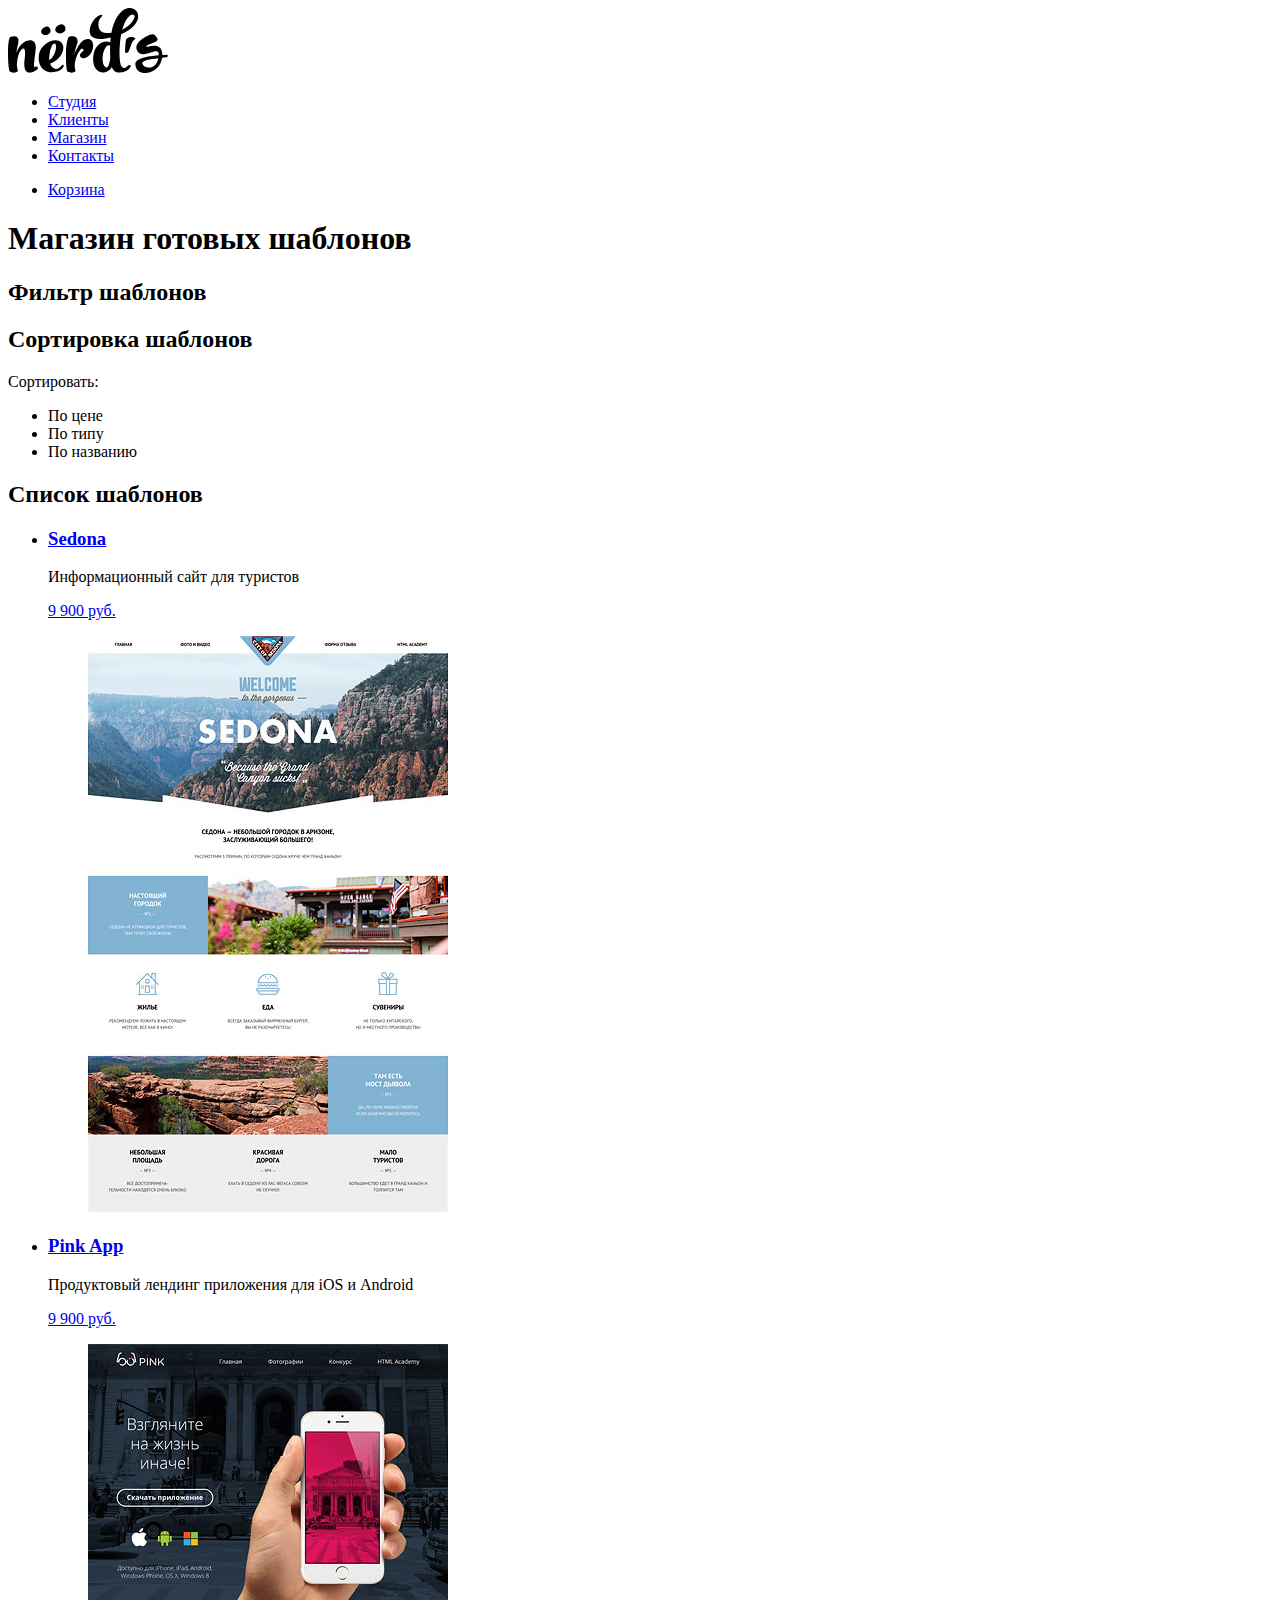
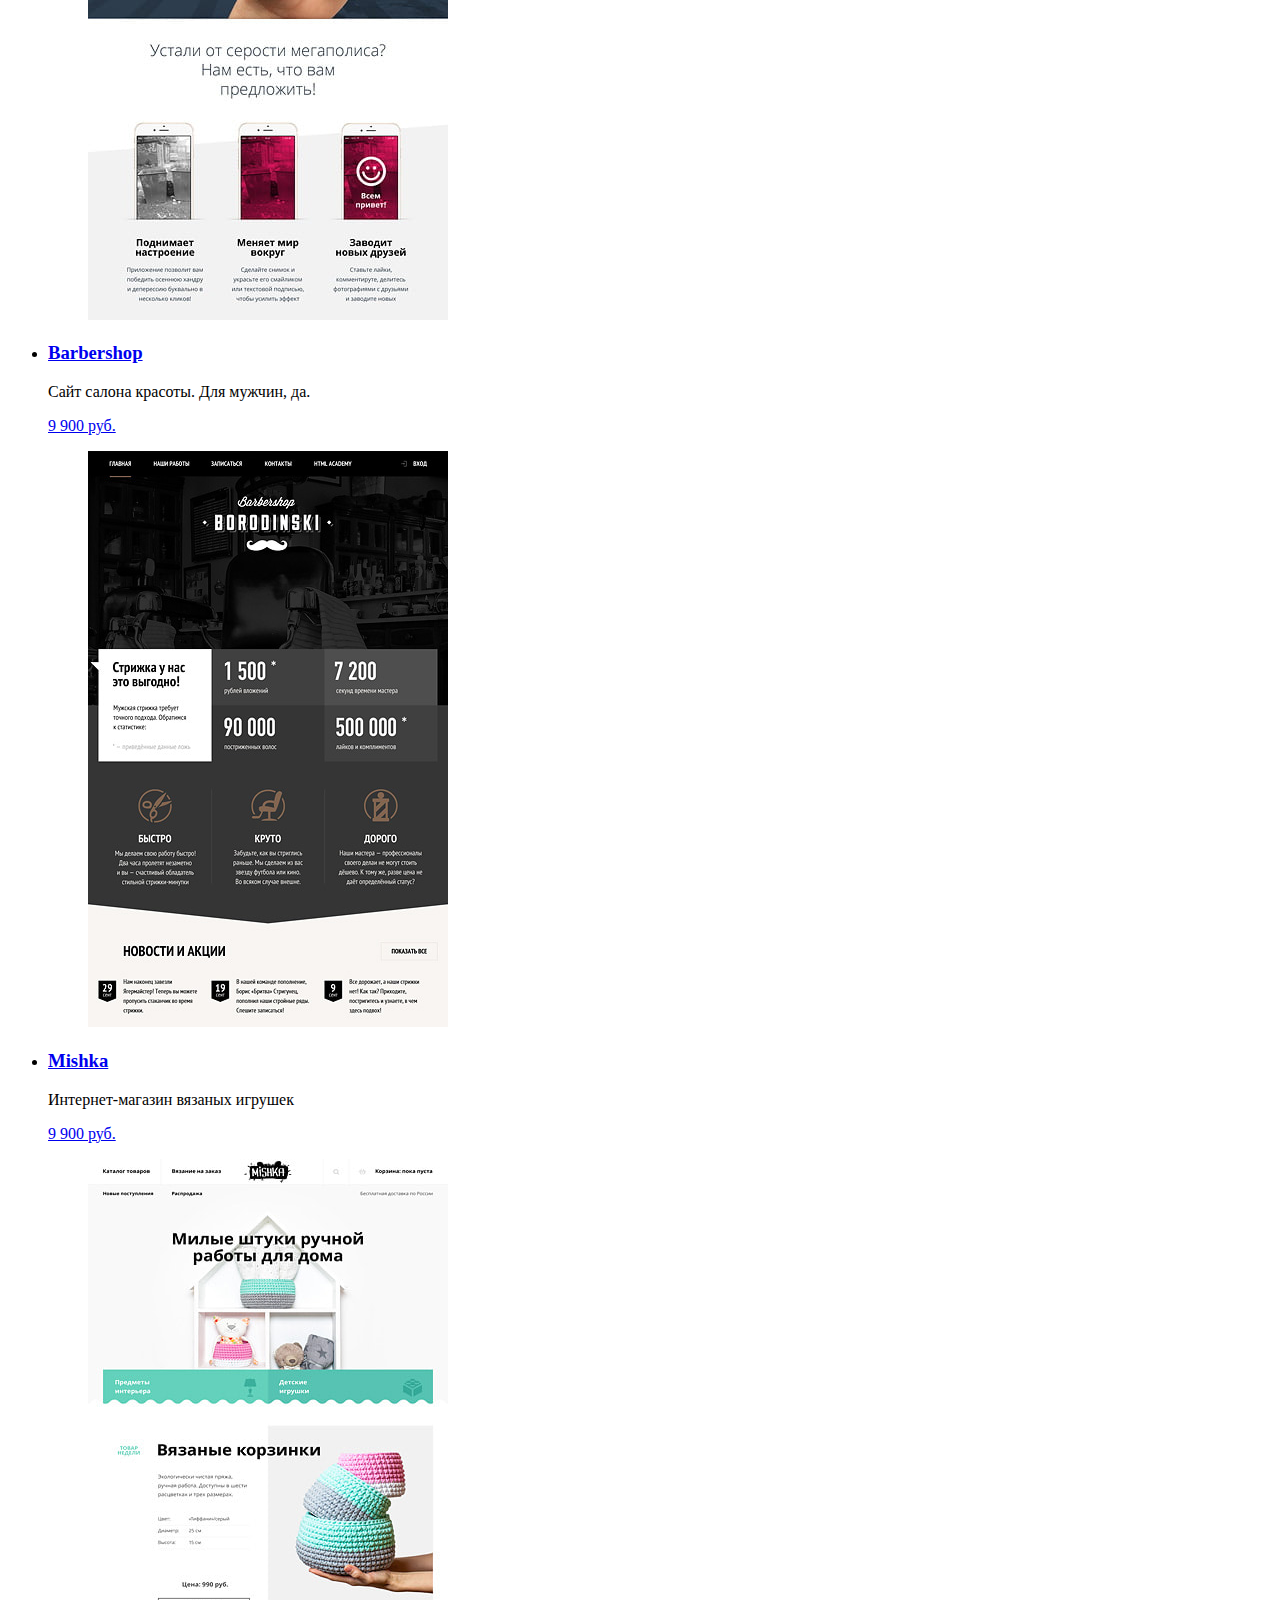
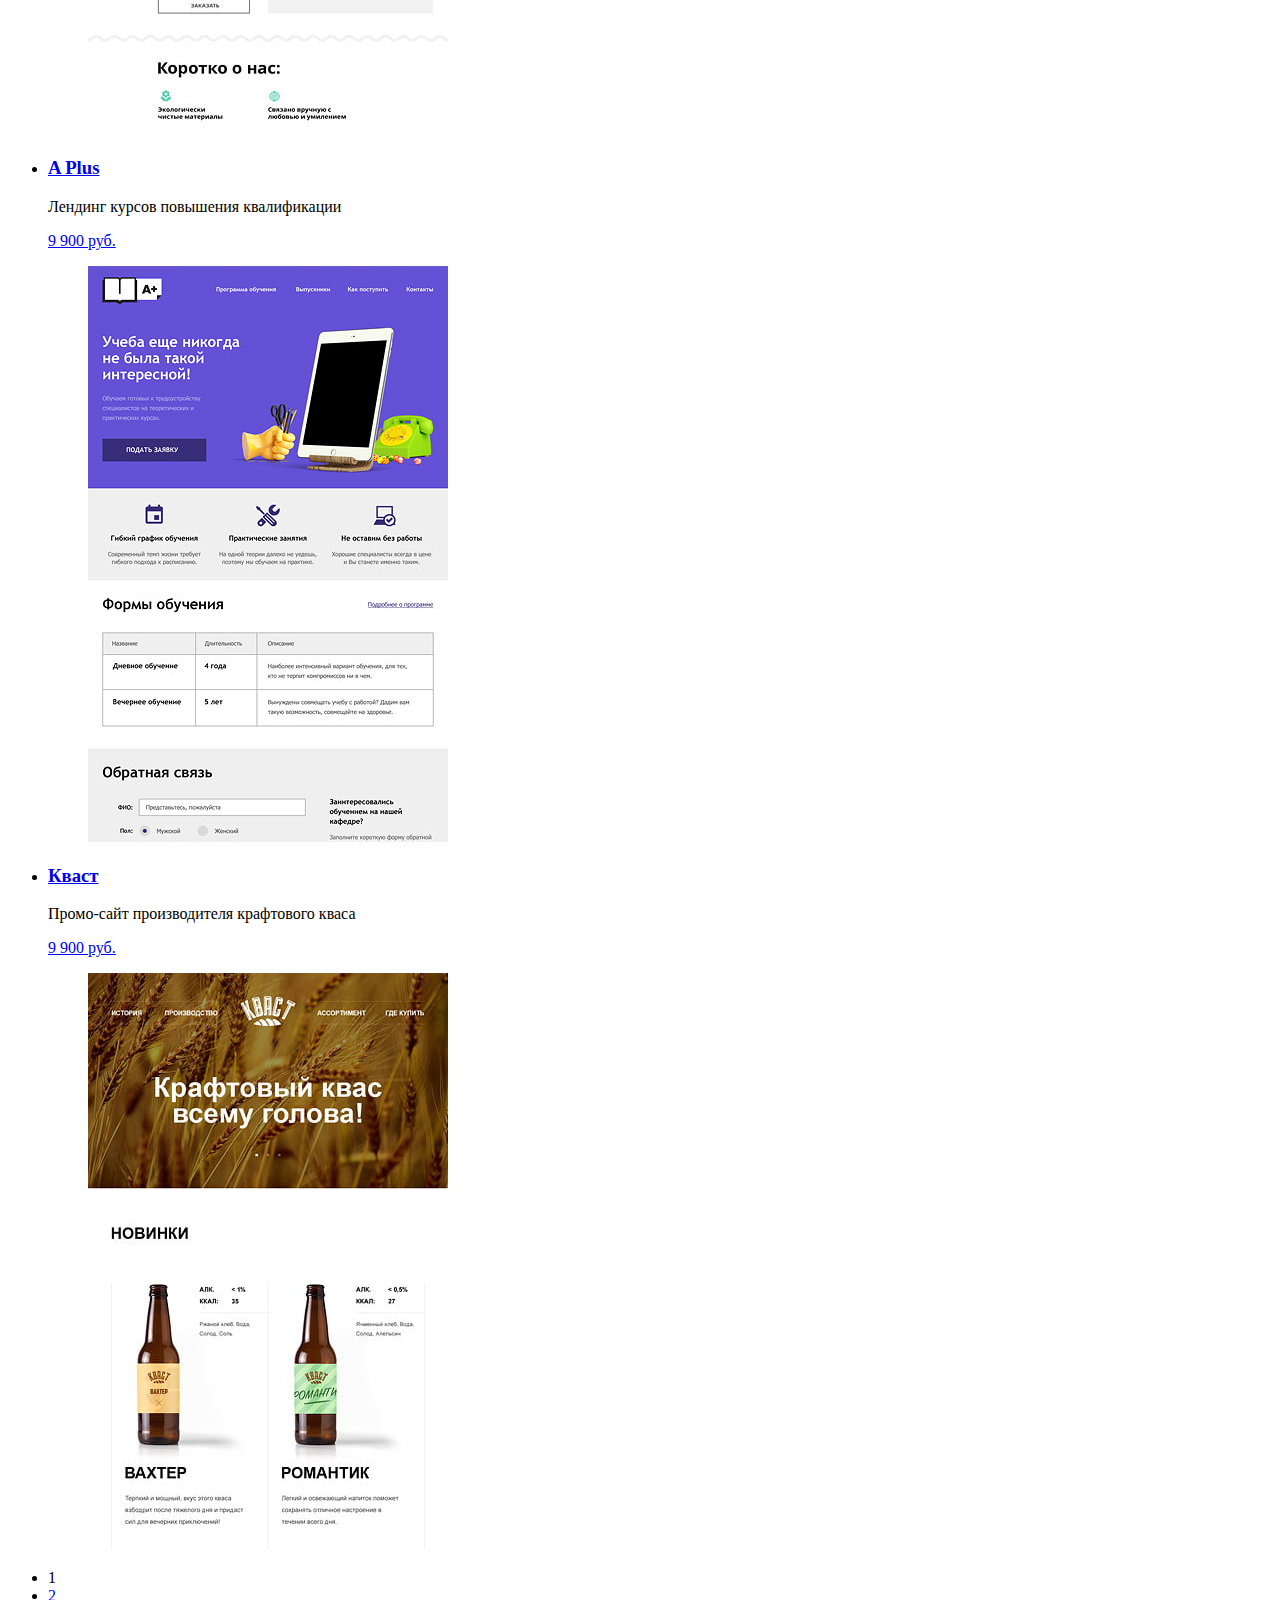
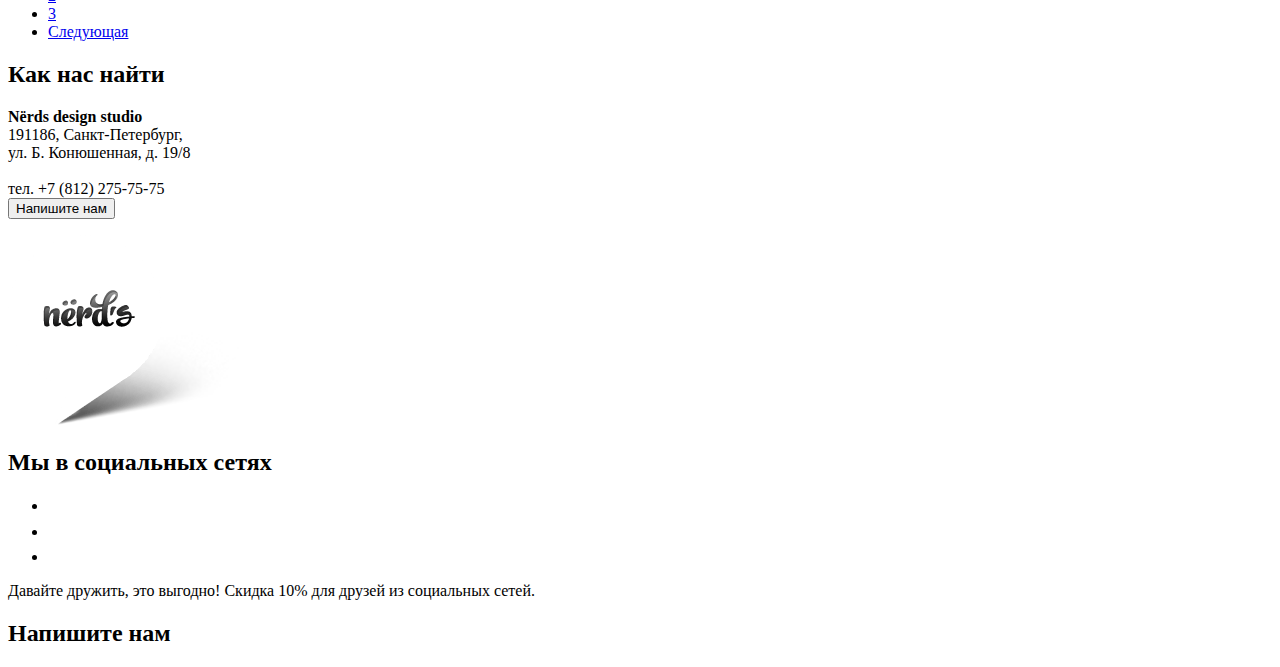
==== catalog.html @ 0b2f382c "Добавлены и оптимизированы изображения" ====
<!DOCTYPE html>
<html lang="ru">
  <head>
    <meta charset="utf-8">
    <title>Магазин готовых шаблонов</title>
  </head>
  <body>
    <header>
      <nav>
        <a href="index.html">
          <img src="img/logo-nerds.svg" width="160" height="65" 
            alt="Логотип «Нёрдс»">
        </a>
        <ul>
          <li><a href="#">Студия</a></li>
          <li><a href="#">Клиенты</a></li>
          <li><a href="#">Магазин</a></li>
          <li><a href="#">Контакты</a></li>
        </ul>
        <ul>
          <li><a href="#">Корзина</a></li>
        </ul>
      </nav>
    </header>
    <main>
      <section>
        <h1>Магазин готовых шаблонов</h1>
      </section>

      <section>
        <h2>Фильтр шаблонов</h2>
        <!-- Здесь будут фильтры -->
      </section>

      <section>
        <h2>Сортировка шаблонов</h2>
        <p>Сортировать:</p>
        <ul>
          <li>По цене</li>
          <li>По типу</li>
          <li>По названию</li>
        </ul>
      </section>

      <section>
        <h2>Список шаблонов</h2>
        <ul>
          <li>
            <div>
              <h3><a href="#">Sedona</a></h3>
              <p>Информационный сайт для туристов</p>
              <a href="#">9 900 руб.</a>
            </div>
            <figure>
              <img src="img/img-sedona.jpg" width="360" height="576"
               alt="Визитка шаблона Sedona">
            </figure>
          </li>
          <li>
            <div>
              <h3><a href="#">Pink App</a></h3>
              <p>Продуктовый лендинг приложения для iOS и Android</p>
              <a href="#">9 900 руб.</a>
            </div>
            <figure>
              <img src="img/img-pink.jpg" width="360" height="576"
               alt="Визитка шаблона Pink">
            </figure>
          </li>
          <li>
            <div>
              <h3><a href="#">Barbershop</a></h3>
              <p>Сайт салона красоты. Для мужчин, да.</p>
              <a href="#">9 900 руб.</a>
            </div>
            <figure>
              <img src="img/img-barbershop.jpg" width="360" height="576"
               alt="Визитка шаблона Бородинский">
            </figure>
          </li>
          <li>
            <div>
              <h3><a href="#">Mishka</a></h3>
              <p>Интернет-магазин вязаных игрушек</p>
              <a href="#">9 900 руб.</a>
            </div>
            <figure>
              <img src="img/img-mishka.jpg" width="360" height="576"
               alt="Визитка шаблона Мишка">
            </figure>
          </li>
          <li>
            <div>
              <h3><a href="#">A Plus</a></h3>
              <p>Лендинг курсов повышения квалификации</p>
              <a href="#">9 900 руб.</a>
            </div>
            <figure>
              <img src="img/img-aplus.jpg" width="360" height="576"
               alt="Визитка шаблона А плюс">
            </figure>
          </li>
          <li>
            <div>
              <h3><a href="#">Кваст</a></h3>
              <p>Промо-сайт производителя крафтового кваса</p>
              <a href="#">9 900 руб.</a>
            </div>
            <figure>
              <img src="img/img-kvast.jpg" width="360" height="576"
               alt="Визитка шаблона Кваст">
            </figure>
          </li>
        </ul>
        <ul>
          <li><a>1</a></li>
          <li><a href="#">2</a></li>
          <li><a href="#">3</a></li>
          <li><a href="#">Следующая</a></li>
        </ul>
      </section>
    </main>
    <footer>
      <section>
        <h2>Как нас найти</h2>
        <p>
          <b>Nёrds design studio</b><br>
          191186, Санкт-Петербург,<br>
          ул. Б. Конюшенная, д. 19/8<br><br>
          тел. +7 (812) 275-75-75<br>
          <button>Напишите нам</button>
        </p>
        <img src="img/map-marker.png" alt="Маркер на карте">
      </section>

      <section>
        <h2>Мы в социальных сетях</h2>
        <ul>
          <li><a href="#"><img src="img/ic-vk.svg" width="26" height="15" alt="Вконтакте"></a></li>
          <li><a href="#"><img src="img/ic-fb.svg" width="12" height="22" alt="Фейсбук"></a></li>
          <li><a href="#"><img src="img/ic-insta.svg" width="21" height="21" alt="Инстаграм"></a></li>
        </ul>
        <p>
          <span>Давайте дружить, это выгодно!</span>
          <span>Скидка 10% для друзей из социальных сетей.</span>
        </p>
      </section>
    </footer>

    <section>
      <h2>Напишите нам</h2>
      <!-- Здесь будет форма обратной связи -->
    </section>
  </body>
</html>
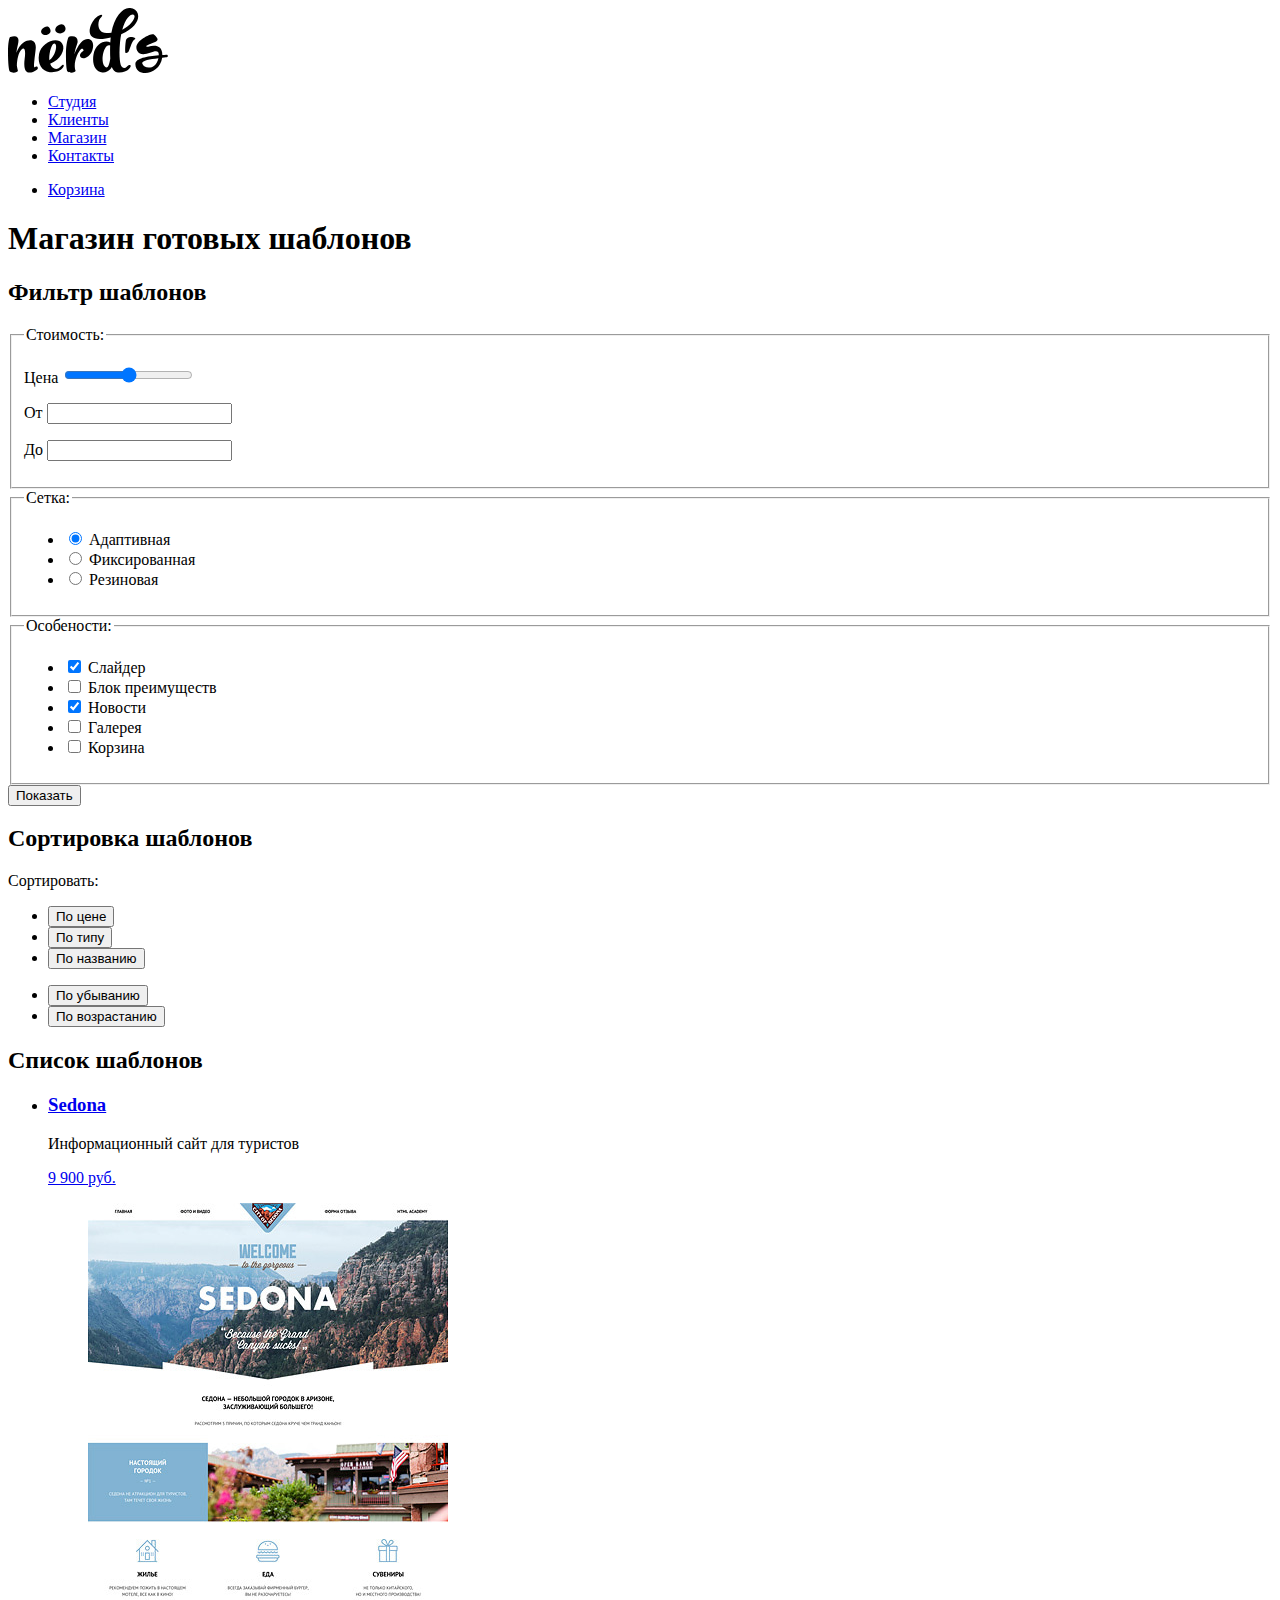
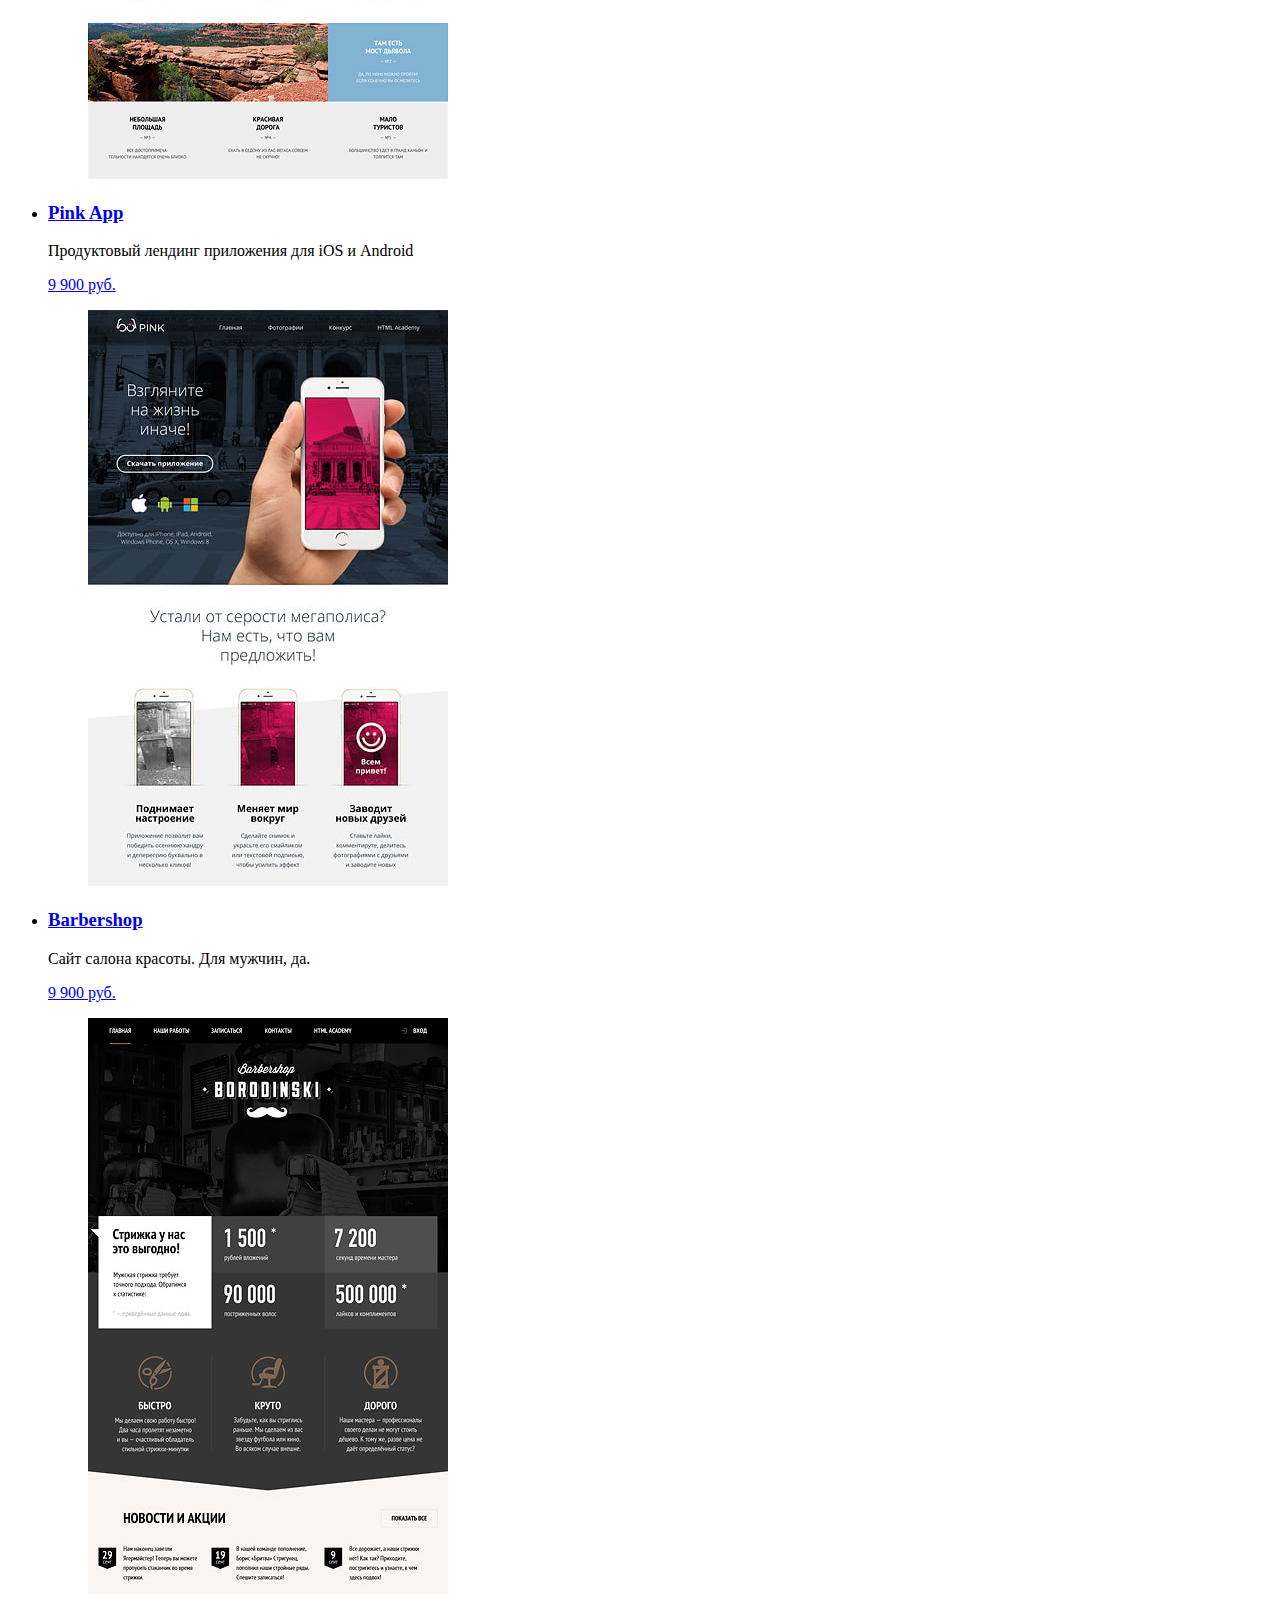
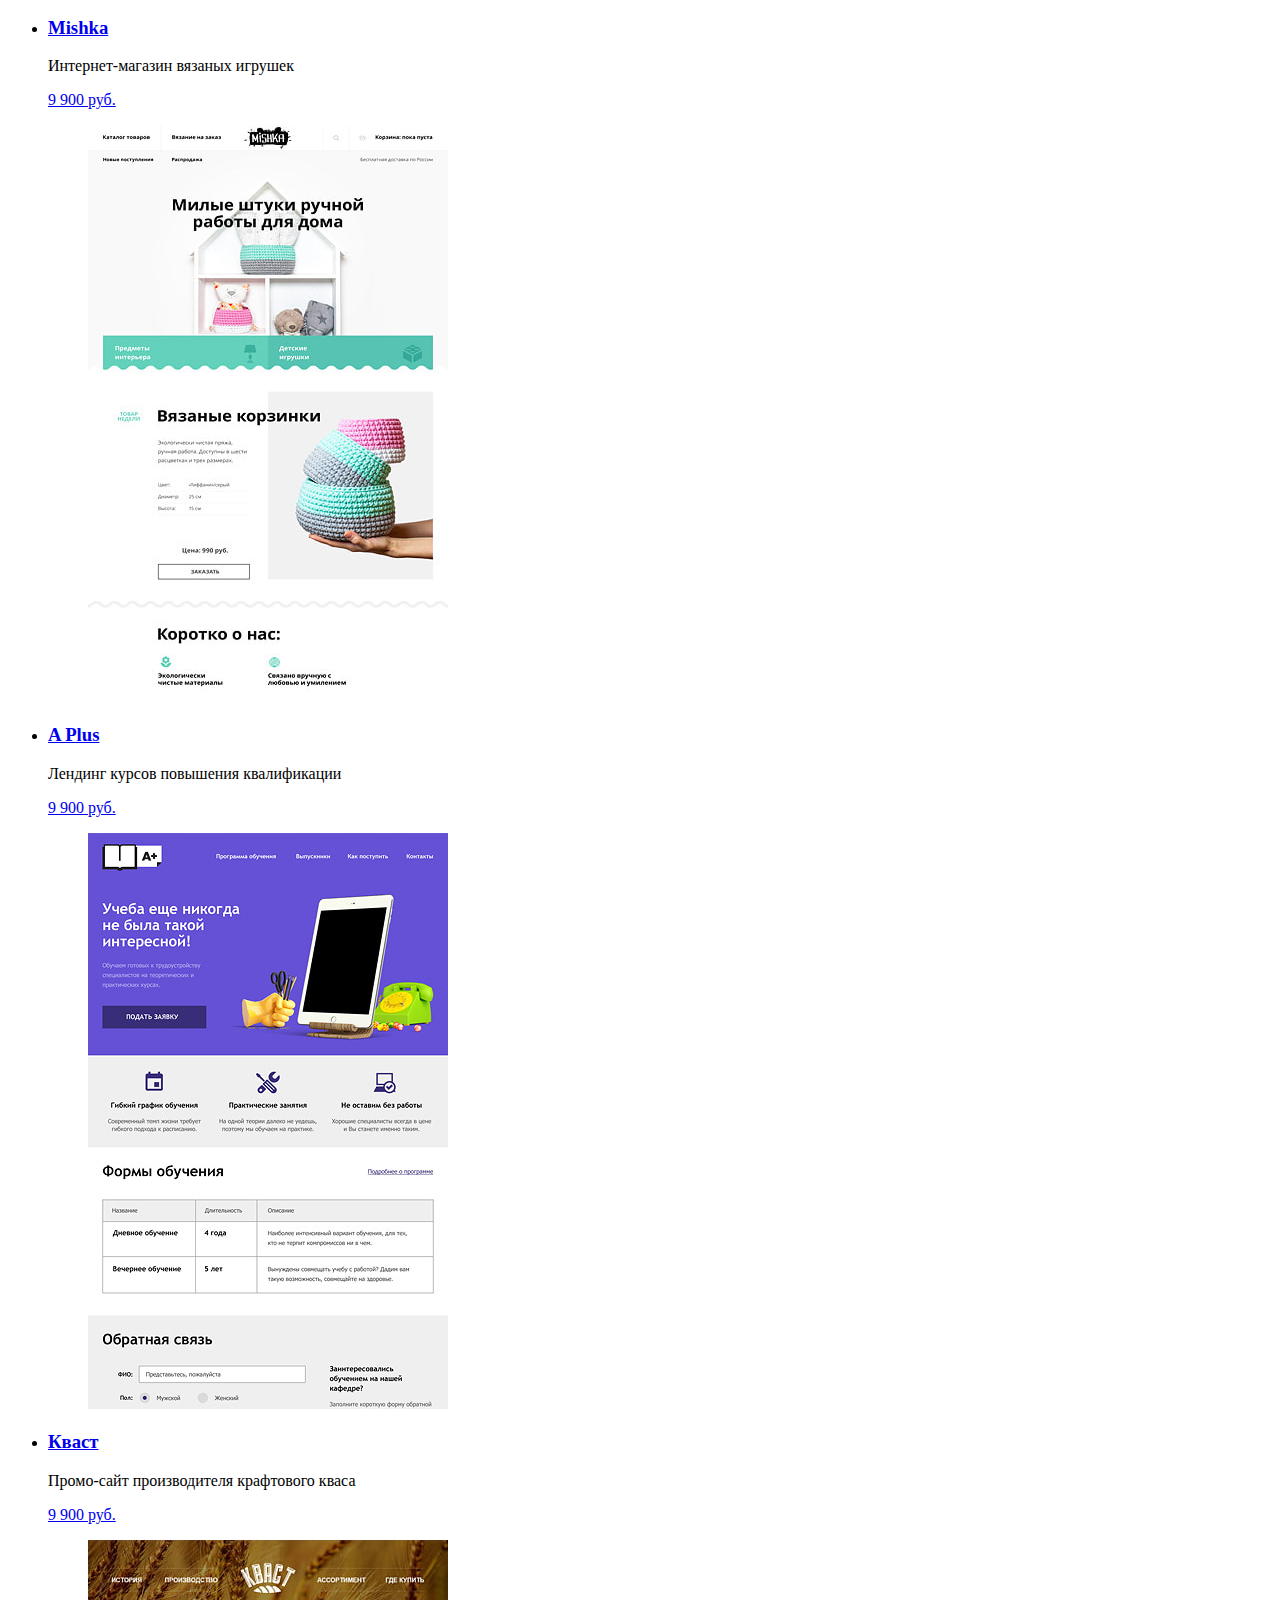
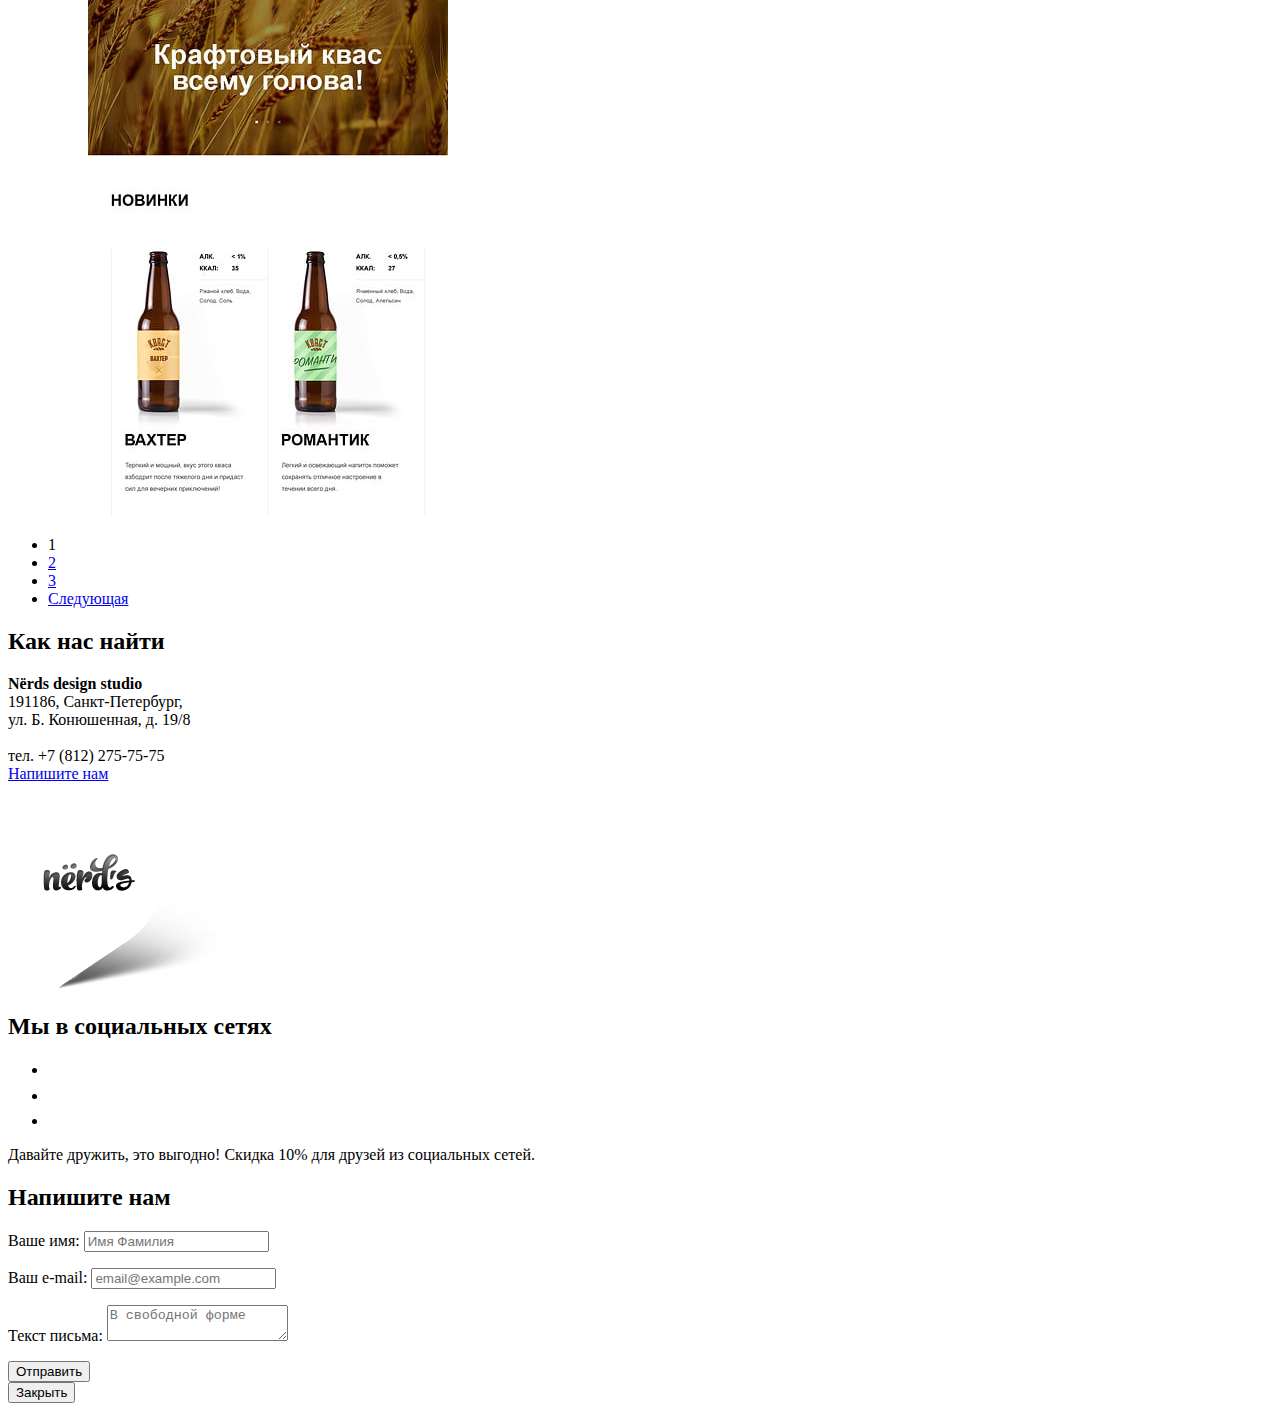
==== commit cefaa0c7: "Добавлены формы" ====
--- a/catalog.html
+++ b/catalog.html
@@ -29,16 +29,89 @@
 
       <section>
         <h2>Фильтр шаблонов</h2>
-        <!-- Здесь будут фильтры -->
+        <form action="http://echo.htmlacademy.ru" method="get">
+          <fieldset>
+            <legend>Стоимость:</legend>
+            <p>
+              <label for="filter-price">Цена</label>
+              <input type="range" id="filter-price" min="0" max="25000" step="500">
+            </p>
+            <p>
+              <label for="filter-price-min">От</label>
+              <input type="number" id="filter-price-min">
+            </p>
+            <p>
+              <label for="filter-price-max">До</label>
+              <input type="number" id="filter-price-max">
+            </p>
+          </fieldset>
+          <fieldset>
+            <legend>Сетка:</legend>
+            <ul>
+              <li>
+                <input type="radio" id="filter-adaptive" name="grid" value="adaptive" checked>
+                <label for="filter-adaptive">Адаптивная</label>
+              </li>
+              <li>
+                <input type="radio" id="filter-fixed" name="grid" value="fixed">
+                <label for="filter-fixed">Фиксированная</label>
+              </li>
+              <li>
+                <input type="radio" id="filter-rubber" name="grid" value="rubber">
+                <label for="filter-rubber">Резиновая</label>
+              </li>
+            </ul>
+          </fieldset>
+          <fieldset>
+            <legend>Особености:</legend>
+            <ul>
+              <li>
+                <input type="checkbox" id="filter-slider" name="slider" checked>
+                <label for="filter-slider">Слайдер</label>
+              </li>
+              <li>
+                <input type="checkbox" id="filter-benefits-block" name="benefits-block">
+                <label for="filter-benefits-block">Блок преимуществ</label>
+              </li>
+              <li>
+                <input type="checkbox" id="filter-news" name="news" checked>
+                <label for="filter-news">Новости</label>
+              </li>
+              <li>
+                <input type="checkbox" id="filter-gallery" name="gallery">
+                <label for="filter-gallery">Галерея</label>
+              </li>
+              <li>
+                <input type="checkbox" id="filter-basket" name="basket">
+                <label for="filter-basket">Корзина</label>
+              </li>
+            </ul>
+          </fieldset>
+          <button type="submit">Показать</button>
+        </form>
       </section>
 
       <section>
         <h2>Сортировка шаблонов</h2>
         <p>Сортировать:</p>
         <ul>
-          <li>По цене</li>
-          <li>По типу</li>
-          <li>По названию</li>
+          <li>
+            <button type="button">По цене</button>
+          </li>
+          <li>
+            <button type="button">По типу</button>
+          </li>
+          <li>
+            <button type="button">По названию</button>
+          </li>
+        </ul>
+        <ul>
+          <li>
+            <button type="button">По убыванию</button>
+          </li>
+          <li>
+            <button type="button">По возрастанию</button>
+          </li>
         </ul>
       </section>
 
@@ -128,7 +201,7 @@
           191186, Санкт-Петербург,<br>
           ул. Б. Конюшенная, д. 19/8<br><br>
           тел. +7 (812) 275-75-75<br>
-          <button>Напишите нам</button>
+          <a href="write-us.html">Напишите нам</a>
         </p>
         <img src="img/map-marker.png" alt="Маркер на карте">
       </section>
@@ -149,7 +222,22 @@
 
     <section>
       <h2>Напишите нам</h2>
-      <!-- Здесь будет форма обратной связи -->
+      <form action="http://echo.htmlacademy.ru" method="post">
+        <p>
+          <label for="write-us-name">Ваше имя:</label>
+          <input id="write-us-name" name="name" type="text" placeholder="Имя Фамилия">
+        </p>
+        <p>
+          <label for="write-us-email">Ваш e-mail:</label>
+          <input id="write-us-email" name="email" type="email" placeholder="email@example.com">
+        </p>
+        <p>
+          <label for="write-us-message">Текст письма:</label>
+          <textarea id="write-us-message" name="message" placeholder="В свободной форме"></textarea>
+        </p>
+        <button type="submit">Отправить</button>
+      </form>
+      <button type="button">Закрыть</button>
     </section>
   </body>
 </html>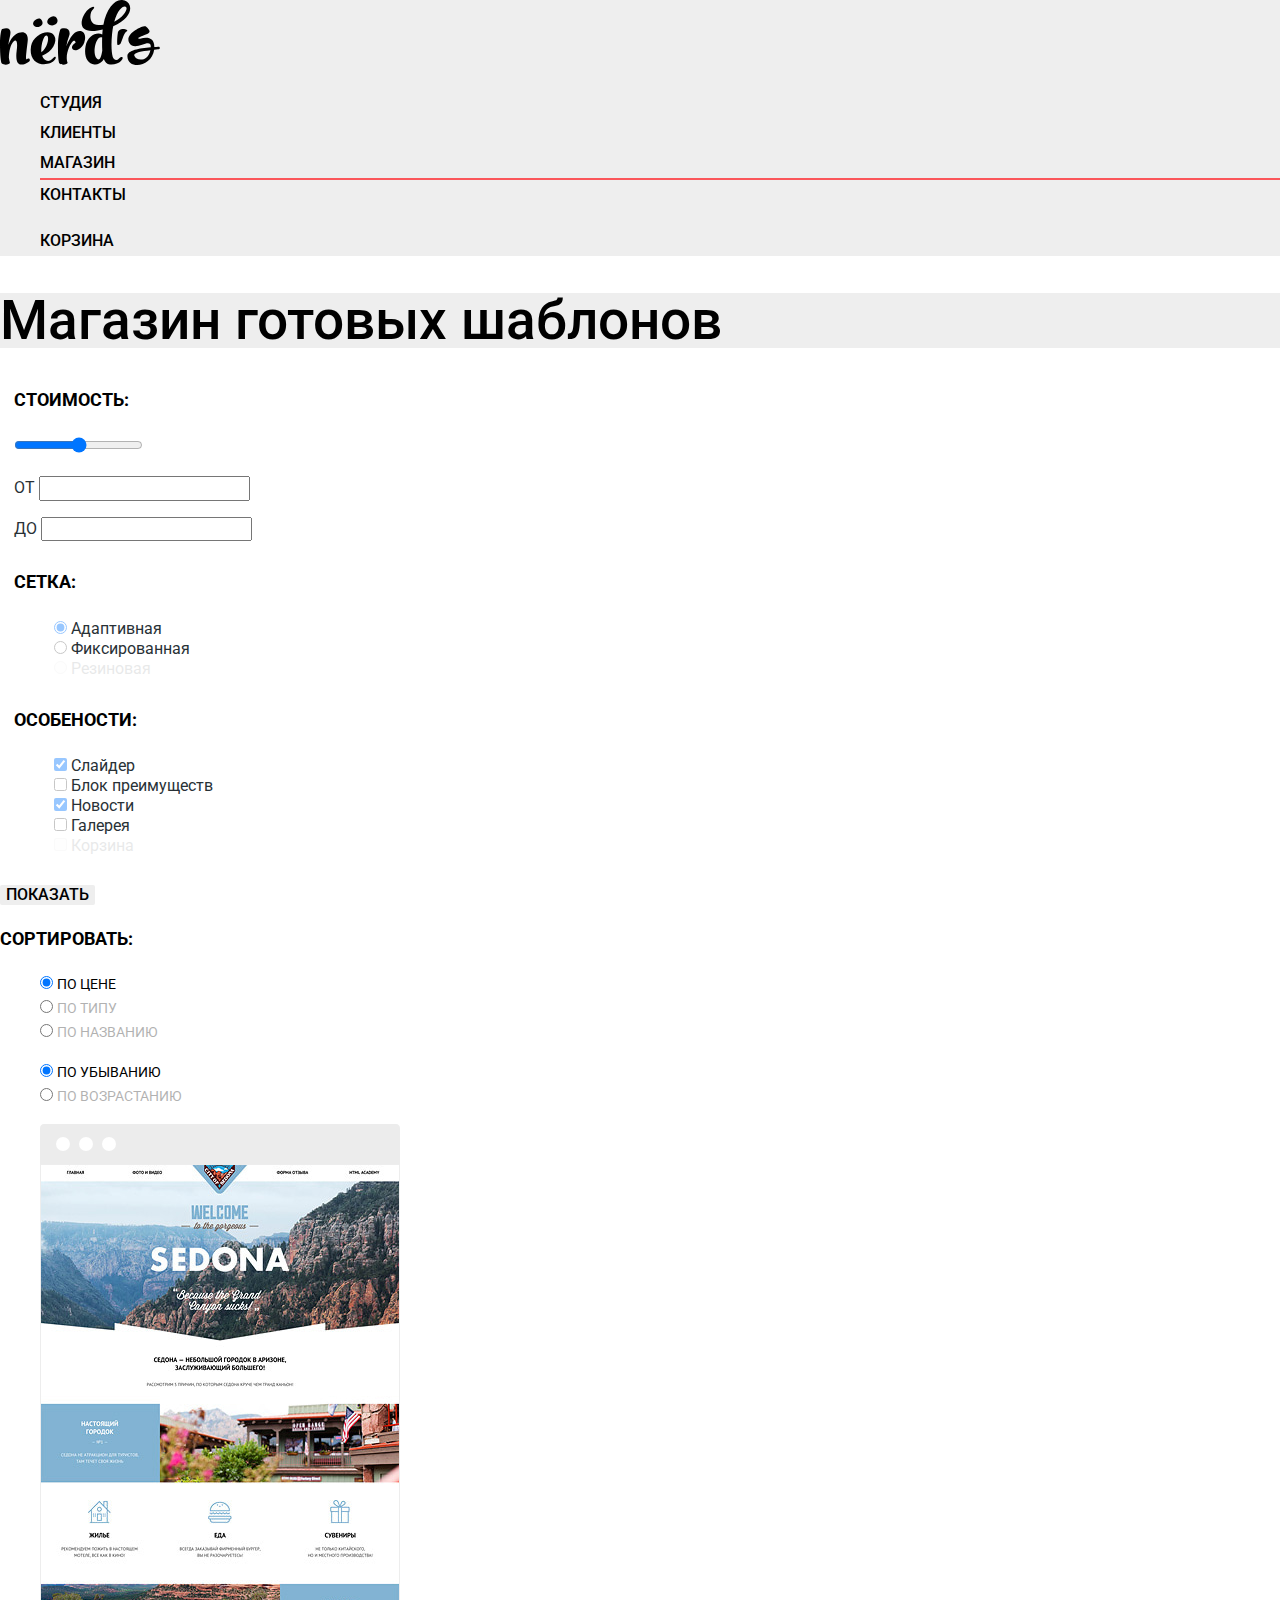
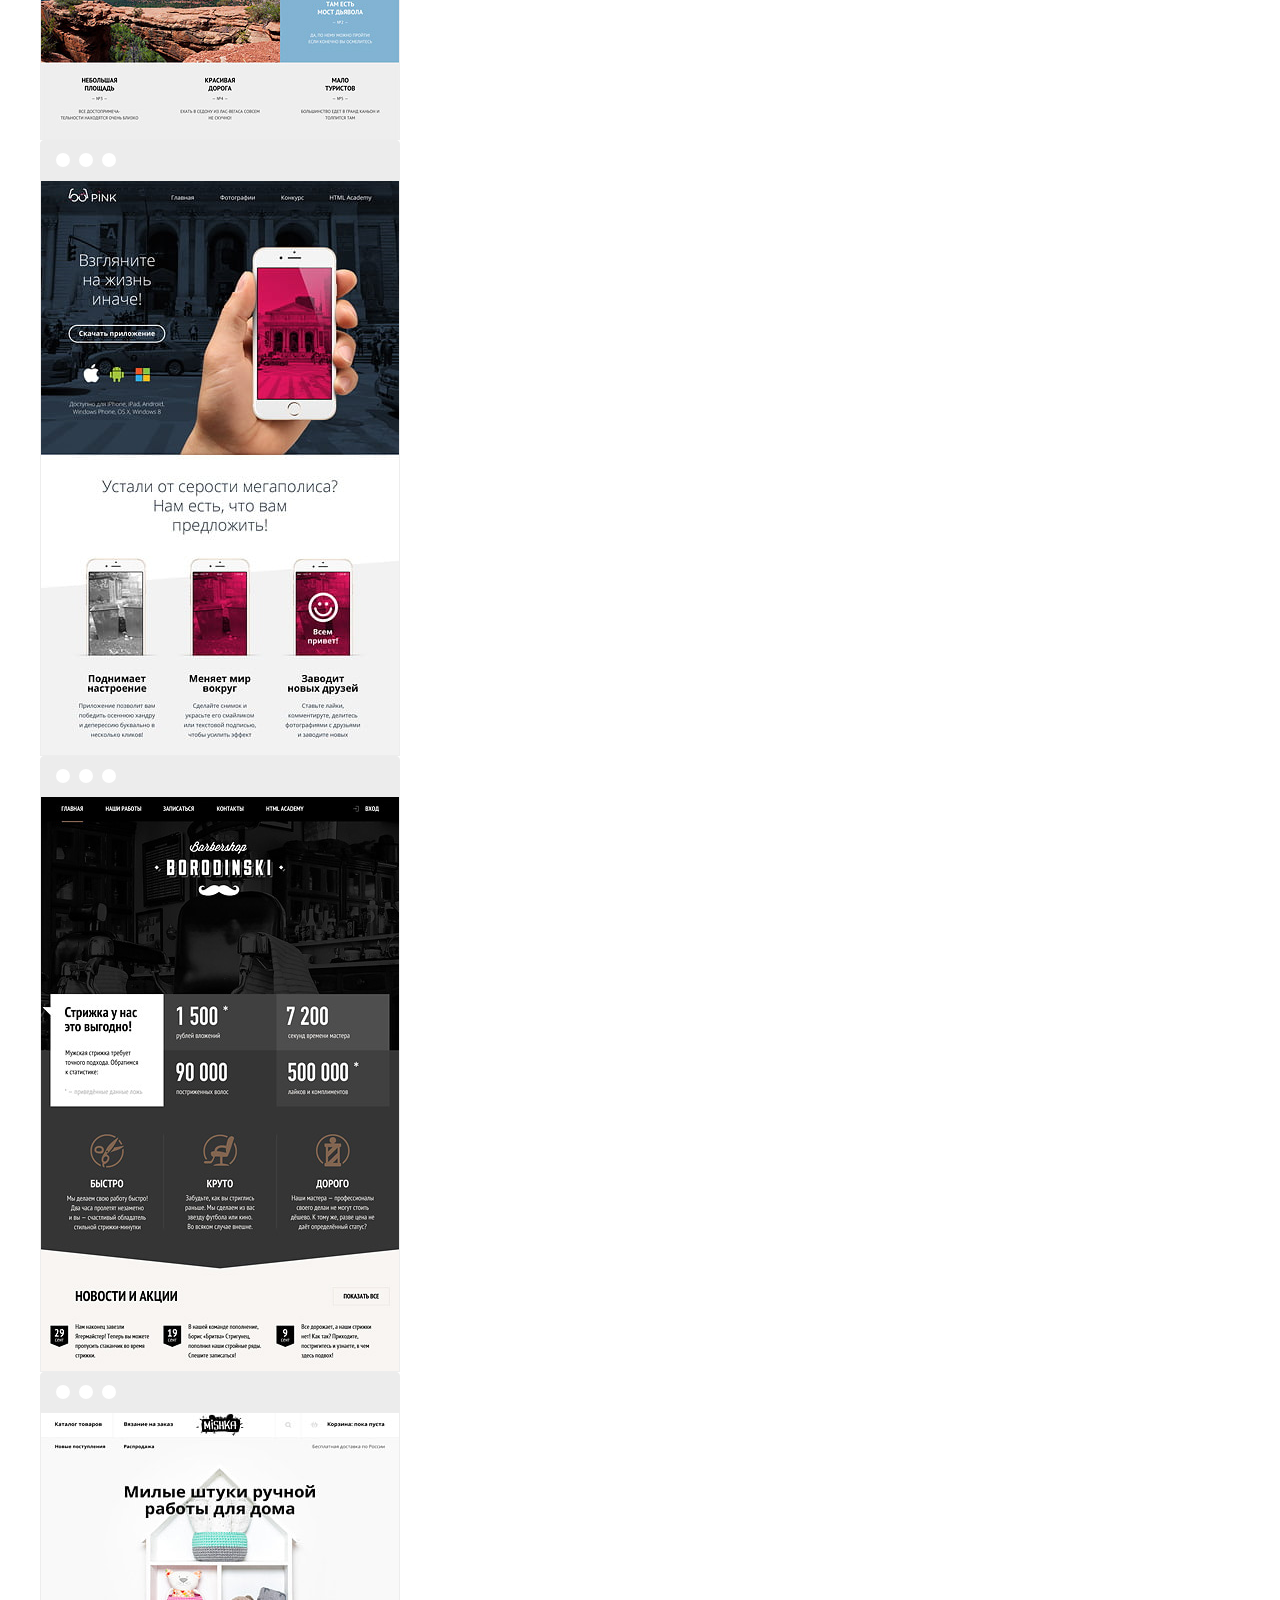
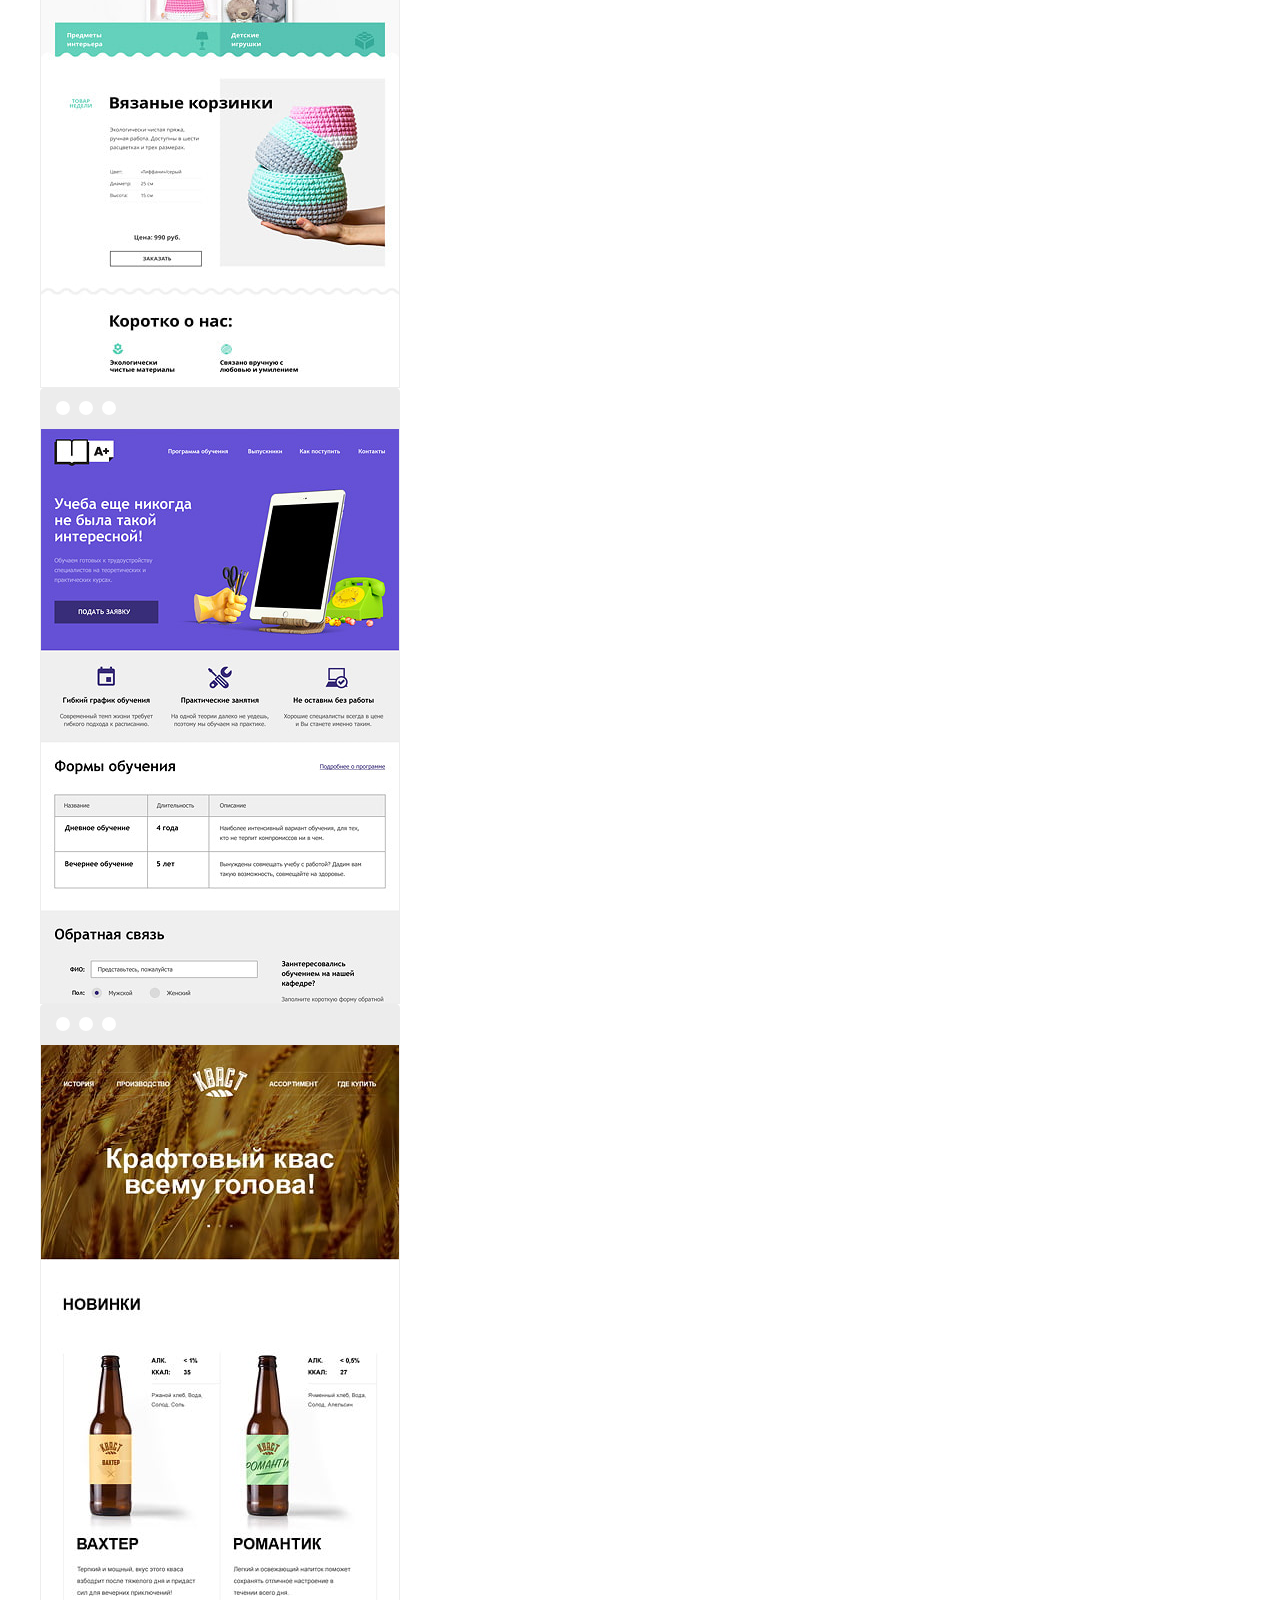
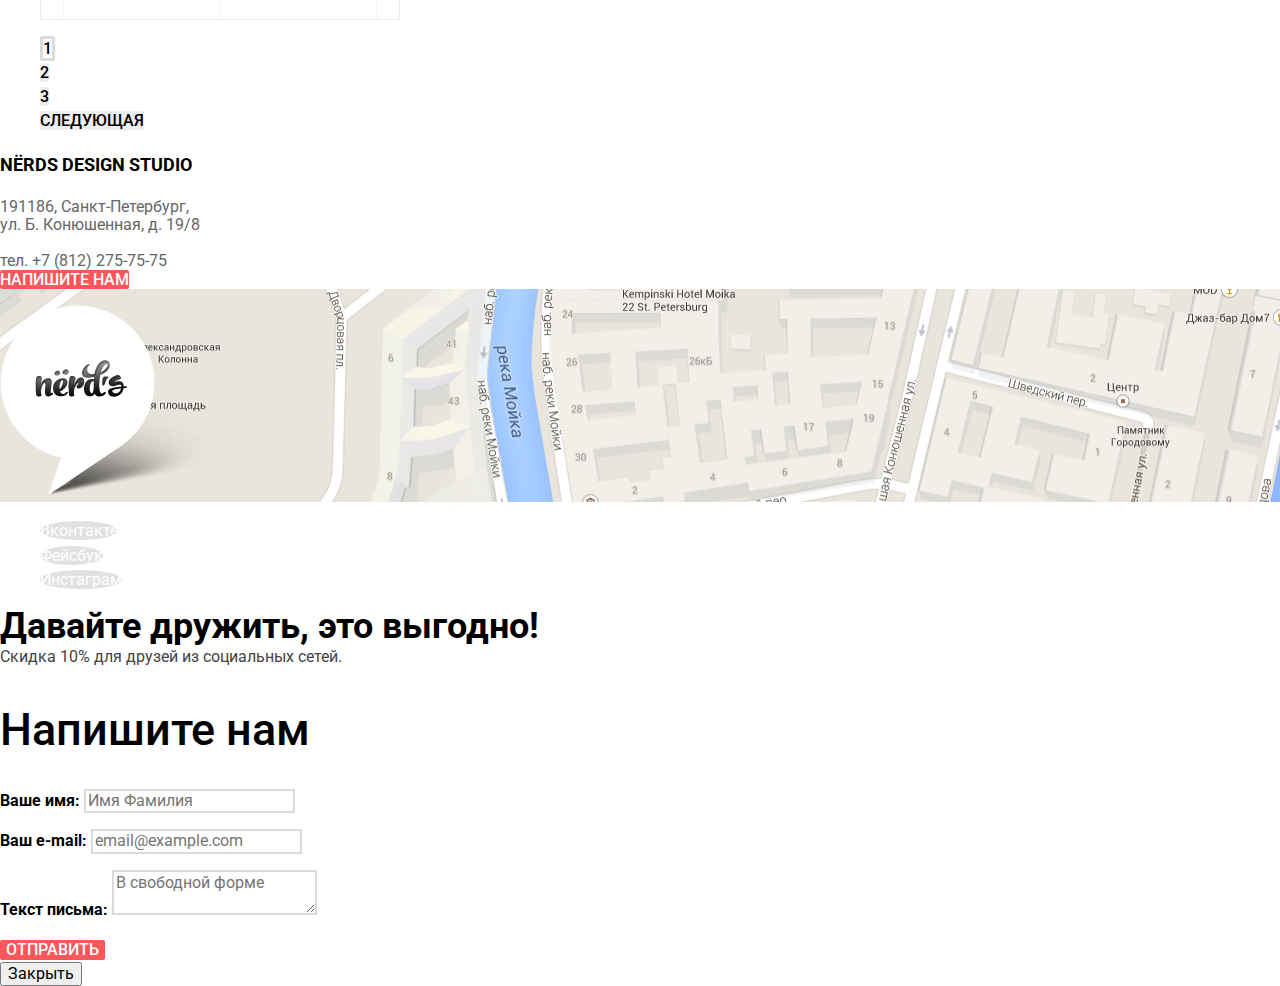
==== commit d4e7a6ad: "Добавлены базовые стили" ====
--- a/catalog.html
+++ b/catalog.html
@@ -3,224 +3,257 @@
   <head>
     <meta charset="utf-8">
     <title>Магазин готовых шаблонов</title>
+    <link href="https://fonts.googleapis.com/css2?family=Roboto:wght@400;500;700&display=swap" rel="stylesheet">
+    <link rel="stylesheet" href="css/normalize.css">
+    <link rel="stylesheet" href="css/style.css">
   </head>
   <body>
-    <header>
-      <nav>
+    <!-- HEADER -->
+    <header class="main-header">
+      <nav class="main-navigation">
         <a href="index.html">
           <img src="img/logo-nerds.svg" width="160" height="65" 
             alt="Логотип «Нёрдс»">
         </a>
-        <ul>
+        <ul class="site-navigation">
           <li><a href="#">Студия</a></li>
           <li><a href="#">Клиенты</a></li>
-          <li><a href="#">Магазин</a></li>
+          <li class="navigation_selected"><a href="#">Магазин</a></li>
           <li><a href="#">Контакты</a></li>
         </ul>
-        <ul>
+        <ul class="user-navigation">
           <li><a href="#">Корзина</a></li>
         </ul>
       </nav>
     </header>
-    <main>
+
+    <!-- MAIN -->
+    <main class="main-content">
       <section>
-        <h1>Магазин готовых шаблонов</h1>
+        <h1 class="page-title">Магазин готовых шаблонов</h1>
       </section>
 
       <section>
-        <h2>Фильтр шаблонов</h2>
-        <form action="http://echo.htmlacademy.ru" method="get">
-          <fieldset>
+        <h2 class="visually-hidden">Фильтр шаблонов</h2>
+        <form class="filter" action="http://echo.htmlacademy.ru" method="get">
+          <fieldset class="filter-price">
             <legend>Стоимость:</legend>
             <p>
-              <label for="filter-price">Цена</label>
+              <label class="visually-hidden" for="filter-price">Цена</label>
               <input type="range" id="filter-price" min="0" max="25000" step="500">
             </p>
             <p>
               <label for="filter-price-min">От</label>
-              <input type="number" id="filter-price-min">
+              <input type="text" id="filter-price-min">
             </p>
             <p>
               <label for="filter-price-max">До</label>
-              <input type="number" id="filter-price-max">
+              <input type="text" id="filter-price-max">
             </p>
           </fieldset>
-          <fieldset>
+          <fieldset class="filter-grid">
             <legend>Сетка:</legend>
             <ul>
               <li>
-                <input type="radio" id="filter-adaptive" name="grid" value="adaptive" checked>
+                <input class="filter-input" type="radio" id="filter-adaptive" name="grid" value="adaptive" checked>
                 <label for="filter-adaptive">Адаптивная</label>
               </li>
               <li>
-                <input type="radio" id="filter-fixed" name="grid" value="fixed">
+                <input class="filter-input" type="radio" id="filter-fixed" name="grid" value="fixed">
                 <label for="filter-fixed">Фиксированная</label>
               </li>
               <li>
-                <input type="radio" id="filter-rubber" name="grid" value="rubber">
+                <input class="filter-input" type="radio" id="filter-rubber" name="grid" value="rubber" disabled>
                 <label for="filter-rubber">Резиновая</label>
               </li>
             </ul>
           </fieldset>
-          <fieldset>
+          <fieldset class="filter-feature">
             <legend>Особености:</legend>
             <ul>
               <li>
-                <input type="checkbox" id="filter-slider" name="slider" checked>
+                <input class="filter-input" type="checkbox" id="filter-slider" name="slider" checked>
                 <label for="filter-slider">Слайдер</label>
               </li>
               <li>
-                <input type="checkbox" id="filter-benefits-block" name="benefits-block">
+                <input class="filter-input" type="checkbox" id="filter-benefits-block" name="benefits-block">
                 <label for="filter-benefits-block">Блок преимуществ</label>
               </li>
               <li>
-                <input type="checkbox" id="filter-news" name="news" checked>
+                <input class="filter-input" type="checkbox" id="filter-news" name="news" checked>
                 <label for="filter-news">Новости</label>
               </li>
               <li>
-                <input type="checkbox" id="filter-gallery" name="gallery">
+                <input class="filter-input" type="checkbox" id="filter-gallery" name="gallery">
                 <label for="filter-gallery">Галерея</label>
               </li>
               <li>
-                <input type="checkbox" id="filter-basket" name="basket">
+                <input class="filter-input" type="checkbox" id="filter-basket" name="basket" disabled>
                 <label for="filter-basket">Корзина</label>
               </li>
             </ul>
           </fieldset>
-          <button type="submit">Показать</button>
+          <button class="button button_grey" type="submit">Показать</button>
         </form>
       </section>
 
-      <section>
-        <h2>Сортировка шаблонов</h2>
+      <section class="sorting">
+        <h2 class="visually-hidden">Сортировка шаблонов</h2>
         <p>Сортировать:</p>
-        <ul>
-          <li>
-            <button type="button">По цене</button>
-          </li>
-          <li>
-            <button type="button">По типу</button>
-          </li>
-          <li>
-            <button type="button">По названию</button>
-          </li>
-        </ul>
-        <ul>
-          <li>
-            <button type="button">По убыванию</button>
-          </li>
-          <li>
-            <button type="button">По возрастанию</button>
-          </li>
-        </ul>
-      </section>
-
-      <section>
-        <h2>Список шаблонов</h2>
-        <ul>
-          <li>
-            <div>
-              <h3><a href="#">Sedona</a></h3>
-              <p>Информационный сайт для туристов</p>
-              <a href="#">9 900 руб.</a>
-            </div>
-            <figure>
-              <img src="img/img-sedona.jpg" width="360" height="576"
+        <ul class="sorting-list">
+          <li>
+            <input class="sorting-input" type="radio" id="sorting-price" name="sorting-class" value="price" checked>
+            <label for="sorting-price">По цене</label>
+          </li>
+          <li>
+            <input class="sorting-input" type="radio" id="sorting-type" name="sorting-class" value="type">
+            <label for="sorting-type">По типу</label>
+          </li>
+          <li>
+            <input class="sorting-input" type="radio" id="sorting-name" name="sorting-class" value="name">
+            <label for="sorting-name">По названию</label>
+          </li>
+        </ul>
+        <ul class="sorting-list">
+          <li>
+            <input class="sorting-input" type="radio" id="sort-descending" name="sorting" value="descending" checked>
+            <label for="sort-descending">По убыванию</label>
+          </li>
+          <li>
+            <input class="sorting-input" type="radio" id="sort-ascending" name="sorting" value="ascending">
+            <label for="sort-ascending">По возрастанию</label>
+          </li>
+        </ul>
+      </section>
+
+      <section class="templates">
+        <h2 class="visually-hidden">Список шаблонов</h2>
+        <ul class="templates-list">
+          <li class="templates-item">
+            <div class="template-cover">
+              <img class="cover-border" src="img/browser.svg" width="360" height="40"
+               alt="Верхний бордюр меню">
+              <img class="cover-img" src="img/img-sedona.jpg" width="360" height="576"
                alt="Визитка шаблона Sedona">
-            </figure>
-          </li>
-          <li>
-            <div>
-              <h3><a href="#">Pink App</a></h3>
-              <p>Продуктовый лендинг приложения для iOS и Android</p>
-              <a href="#">9 900 руб.</a>
-            </div>
-            <figure>
-              <img src="img/img-pink.jpg" width="360" height="576"
+            </div>
+            <div class="template-info">
+              <a class="title" href="#">Sedona</a>
+              <p class="description">Информационный сайт для туристов</p>
+              <a class="button button_pink" href="#">9 900 руб.</a>
+            </div>
+          </li>
+
+          <li class="templates-item">
+            <div class="template-cover">
+              <img class="cover-border" src="img/browser.svg" width="360" height="40"
+               alt="Верхний бордюр меню">
+              <img class="cover-img" src="img/img-pink.jpg" width="360" height="576"
                alt="Визитка шаблона Pink">
-            </figure>
-          </li>
-          <li>
-            <div>
-              <h3><a href="#">Barbershop</a></h3>
-              <p>Сайт салона красоты. Для мужчин, да.</p>
-              <a href="#">9 900 руб.</a>
-            </div>
-            <figure>
-              <img src="img/img-barbershop.jpg" width="360" height="576"
+            </div>
+            <div class="template-info">
+              <a class="title" href="#">Pink App</a>
+              <p class="description">Продуктовый лендинг приложения для iOS и Android</p>
+              <a class="button button_pink" href="#">9 900 руб.</a>
+            </div>
+          </li>
+
+          <li class="templates-item">
+            <div class="template-cover">
+              <img class="cover-border" src="img/browser.svg" width="360" height="40"
+               alt="Верхний бордюр меню">
+              <img class="cover-img" src="img/img-barbershop.jpg" width="360" height="576"
                alt="Визитка шаблона Бородинский">
-            </figure>
-          </li>
-          <li>
-            <div>
-              <h3><a href="#">Mishka</a></h3>
-              <p>Интернет-магазин вязаных игрушек</p>
-              <a href="#">9 900 руб.</a>
-            </div>
-            <figure>
-              <img src="img/img-mishka.jpg" width="360" height="576"
+            </div>
+            <div class="template-info">
+              <a class="title" href="#">Barbershop</a>
+              <p class="description">Сайт салона красоты. Для мужчин, да.</p>
+              <a class="button button_pink" href="#">9 900 руб.</a>
+            </div>
+          </li>
+
+          <li class="templates-item">
+            <div class="template-cover">
+              <img class="cover-border" src="img/browser.svg" width="360" height="40"
+               alt="Верхний бордюр меню">
+              <img class="cover-img" src="img/img-mishka.jpg" width="360" height="576"
                alt="Визитка шаблона Мишка">
-            </figure>
-          </li>
-          <li>
-            <div>
-              <h3><a href="#">A Plus</a></h3>
-              <p>Лендинг курсов повышения квалификации</p>
-              <a href="#">9 900 руб.</a>
-            </div>
-            <figure>
-              <img src="img/img-aplus.jpg" width="360" height="576"
+            </div>
+            <div class="template-info">
+              <a class="title" href="#">Mishka</a>
+              <p class="description">Интернет-магазин вязаных игрушек</p>
+              <a class="button button_pink" href="#">9 900 руб.</a>
+            </div>
+          </li>
+
+          <li class="templates-item">
+            <div class="template-cover">
+              <img class="cover-border" src="img/browser.svg" width="360" height="40"
+               alt="Верхний бордюр меню">
+              <img class="cover-img" src="img/img-aplus.jpg" width="360" height="576"
                alt="Визитка шаблона А плюс">
-            </figure>
-          </li>
-          <li>
-            <div>
-              <h3><a href="#">Кваст</a></h3>
-              <p>Промо-сайт производителя крафтового кваса</p>
-              <a href="#">9 900 руб.</a>
-            </div>
-            <figure>
-              <img src="img/img-kvast.jpg" width="360" height="576"
+            </div>
+            <div class="template-info">
+              <a class="title" href="#">A Plus</a>
+              <p class="description">Лендинг курсов повышения квалификации</p>
+              <a class="button button_pink" href="#">9 900 руб.</a>
+            </div>
+          </li>
+
+          <li class="templates-item">
+            <div class="template-cover">
+              <img class="cover-border" src="img/browser.svg" width="360" height="40"
+               alt="Верхний бордюр меню">
+              <img class="cover-img" src="img/img-kvast.jpg" width="360" height="576"
                alt="Визитка шаблона Кваст">
-            </figure>
-          </li>
-        </ul>
-        <ul>
-          <li><a>1</a></li>
-          <li><a href="#">2</a></li>
-          <li><a href="#">3</a></li>
-          <li><a href="#">Следующая</a></li>
+            </div>
+            <div class="template-info">
+              <a class="title" href="#">Кваст</a>
+              <p class="description">Промо-сайт производителя крафтового кваса</p>
+              <a class="button button_pink" href="#">9 900 руб.</a>
+            </div>
+          </li>
+        </ul>
+        <ul class="pagination-list">
+          <li><a class="button pagination-current">1</a></li>
+          <li><a class="button button_grey" href="#">2</a></li>
+          <li><a class="button button_grey" href="#">3</a></li>
+          <li><a class="button button_grey" href="#">Следующая</a></li>
         </ul>
       </section>
     </main>
+
+    <!-- MAIN -->
     <footer>
-      <section>
-        <h2>Как нас найти</h2>
-        <p>
-          <b>Nёrds design studio</b><br>
-          191186, Санкт-Петербург,<br>
-          ул. Б. Конюшенная, д. 19/8<br><br>
-          тел. +7 (812) 275-75-75<br>
-          <a href="write-us.html">Напишите нам</a>
-        </p>
+      <section class="footer-location">
+        <h2 class="visually-hidden">Где мы находимся</h2>
+        <div class="address">
+          <h3>Nёrds design studio</h3>
+          <p>
+            191186, Санкт-Петербург,<br>
+            ул. Б. Конюшенная, д. 19/8<br><br>
+            тел. +7 (812) 275-75-75<br>
+            <a class="button button_pink" href="write-us.html">Напишите нам</a>
+          </p>
+        </div>
         <img src="img/map-marker.png" alt="Маркер на карте">
       </section>
 
-      <section>
-        <h2>Мы в социальных сетях</h2>
-        <ul>
-          <li><a href="#"><img src="img/ic-vk.svg" width="26" height="15" alt="Вконтакте"></a></li>
-          <li><a href="#"><img src="img/ic-fb.svg" width="12" height="22" alt="Фейсбук"></a></li>
-          <li><a href="#"><img src="img/ic-insta.svg" width="21" height="21" alt="Инстаграм"></a></li>
-        </ul>
-        <p>
-          <span>Давайте дружить, это выгодно!</span>
-          <span>Скидка 10% для друзей из социальных сетей.</span>
+      <section class="footer-social">
+        <h2 class="visually-hidden">Мы в социальных сетях</h2>
+        <ul class="social-list">
+          <li><a href="#">Вконтакте</a></li>
+          <li><a href="#">Фейсбук</a></li>
+          <li><a href="#">Инстаграм</a></li>
+        </ul>
+        <p class="footer-social-title">
+          <span class="slogan">Давайте дружить, это выгодно!</span><br>
+          <span class="discount">Скидка 10% для друзей из социальных сетей.</span>
         </p>
       </section>
     </footer>
 
-    <section>
+    <!-- MODAL -->
+    <section class="write-us">
       <h2>Напишите нам</h2>
       <form action="http://echo.htmlacademy.ru" method="post">
         <p>
@@ -235,7 +268,7 @@
           <label for="write-us-message">Текст письма:</label>
           <textarea id="write-us-message" name="message" placeholder="В свободной форме"></textarea>
         </p>
-        <button type="submit">Отправить</button>
+        <button class="button button_pink" type="submit">Отправить</button>
       </form>
       <button type="button">Закрыть</button>
     </section>
--- a/css/style.css
+++ b/css/style.css
@@ -0,0 +1,487 @@
+body {
+  margin: 0;
+  padding: 0;
+
+  font-family: 'Roboto', Arial, sans-serif;
+  font-size: 16px;
+  font-weight: 400;
+  line-height: 24px;
+  color: #283136;
+
+  background-color: #ffffff;
+}
+
+a {
+  text-decoration: none;
+}
+
+.visually-hidden {
+  position: absolute;
+  width: 1px;
+  height: 1px;
+  margin: -1px;
+  border: 0;
+  padding: 0;
+  clip: rect(0 0 0 0);
+  overflow: hidden;
+}
+
+/* HEADER */
+.main-header {
+  background-color: #eeeeee;
+}
+
+.site-logo img:hover {
+  opacity: 0.8;
+}
+
+.site-logo img:active {
+  opacity: 0.3;
+}
+
+.site-navigation,
+.user-navigation {
+  list-style: none;
+}
+
+.site-navigation a,
+.user-navigation a {
+  font-weight: 500;
+  line-height: 30px;
+  color: #000000;
+
+  text-transform: uppercase;
+}
+
+.site-navigation a:hover,
+.user-navigation a:hover {
+  color: #fb565a;
+}
+
+.site-navigation a:active,
+.user-navigation a:active {
+  color: #000000;
+
+  opacity: 0.3;
+}
+
+.navigation_selected {
+  border-bottom: 2px solid #fb565a;
+}
+
+/* MAIN */
+.page-title {
+  font-size: 55px;
+  font-weight: 500;
+  line-height: 55px;
+  color: #000000;
+
+  background-color: #eeeeee;
+}
+
+.slider {
+  background-color: #eeeeee;
+}
+
+.slider-list {
+  list-style: none;
+}
+
+.slider-item {
+  /* display: none; */
+}
+
+.slider-title {
+  font-size: 55px;
+  font-weight: 500;
+  line-height: 55px;
+  color: #000000;
+}
+
+.slider-description {
+  color: #283136;
+}
+
+.button {
+  font-weight: 500;
+  line-height: 18px;
+
+  text-align: center;
+  vertical-align: middle;
+  text-transform: uppercase;
+
+  border-radius: 2px;
+  border: none;
+  cursor: pointer;
+}
+
+.button_pink {
+  color: #ffffff;
+
+  background-color: #fb565a;
+} 
+
+.button_pink:hover {
+  background-color: #e74246;
+}
+
+.button_pink:active {
+  color: rgba(255, 255, 255, 0.3);
+
+  background-color: #d7373b;
+  box-shadow: inset 0 3px #c13135;
+}
+
+.button_green {
+  color: #ffffff;
+
+  background-color: #00ca74;
+}
+
+.button_green:hover {
+  background-color: #00bc6c;
+}
+
+.button_green:active {
+  color: rgba(255, 255, 255, 0.3);
+
+  background-color: #00aa62;
+  box-shadow: inset 0 3px #009958;
+}
+
+.button_yellow {
+  color: #ffffff;
+
+  background-color: #efc84a;
+}
+
+.button_yellow:hover {
+  background-color: #eab534;
+}
+
+.button_yellow:active {
+  color: rgba(255, 255, 255, 0.3);
+
+  background-color: #e5a722;
+  box-shadow: inset 0 3px #ce961f;
+}
+
+.button_grey {
+  color: #000000;
+
+  background-color: #eeeeee;
+}
+
+.button_grey:hover {
+  background-color: #dfdfdf;
+}
+
+.button_grey:active {
+  color: rgba(0, 0, 0, 0.3);
+
+  background-color: #d5d5d5;
+  box-shadow: inset 0 3px #bfbfbf;
+}
+
+.directions-list {
+  list-style: none;
+}
+
+.directions-item h3 {
+  font-size: 24px;
+  line-height: 30px;
+  font-weight: 700;
+  color: #000000;
+}
+
+.about-title {
+  font-size: 45px;
+  font-weight: 500;
+  line-height: 45px;
+  color: #000000;
+}
+
+.about h3 {
+  font-size: 16px;
+  color: #000000;
+  text-transform: uppercase;
+}
+
+.about-order-list {
+  list-style: none;
+}
+
+.criteria-title {
+  font-weight: 700;
+  color: #000000;
+  text-transform: uppercase;
+  text-align: center;
+}
+
+.criteria-list {
+  list-style: none;
+}
+
+.criteria-item-title {
+  font-size: 45px;
+  font-weight: 700;
+  line-height: 10px;
+  color: #000000;
+}
+
+.criteria-item-slogan {
+  font-size: 16px;
+  line-height: 18px;
+}
+
+.partners-list {
+  list-style: none;
+}
+
+.partners-list a {
+  opacity: 0.2;
+}
+
+.partners-list a:hover {
+  opacity: 1;
+}
+
+.partners-list a:active {
+  opacity: 0.1;
+}
+
+.filter fieldset {
+  border: none;
+}
+
+.filter legend,
+.sorting p {
+  font-size: 18px;
+  font-weight: 700;
+  line-height: 30px;
+  color: #000000;
+
+  text-transform: uppercase;
+}
+
+.filter ul {
+  line-height: 20px;
+
+  list-style: none;
+}
+
+.filter-price label {
+  text-transform: uppercase;
+}
+
+.filter-input {
+  opacity: 0.4;
+}
+
+.filter-input:hover {
+  opacity: 1;
+}
+
+.filter-input:disabled,
+.filter-input:disabled + label {
+  opacity: 0.1;
+}
+
+.sorting-list {
+  list-style: none;
+}
+
+.sorting-list label {
+  font-size: 14px;
+  line-height: 18px;
+  color: #000000;
+
+  text-transform: uppercase;
+  opacity: 0.3;
+  background-color: transparent;
+  border: none;
+  cursor: pointer;
+}
+
+.sorting-input:hover + label {
+  opacity: 0.6;
+}
+
+.sorting-input:active + label,
+.sorting-input:checked + label {
+  opacity: 1;
+}
+
+.templates-list {
+  list-style: none;
+}
+
+.templates-item {
+  position: relative;
+}
+
+.templates-item:hover {
+  box-shadow: 0px 6px 15px 0px rgba(0, 1, 1, 0.25);
+}
+
+.templates-item:hover .cover-border {
+  opacity: 1;
+}
+
+.templates-item:hover .cover-img {
+  outline: none;
+}
+
+.templates-item:hover .template-info {
+  display: block;
+}
+
+.cover-border {
+  display: block;
+
+  opacity: 0.1;
+}
+
+.cover-img {
+  display: block;
+
+  outline: 1px solid #ededed;
+  outline-offset: -1px;
+}
+
+.template-info {
+  display: none;
+  position: absolute;
+  bottom: 0;
+
+  text-align: center;
+
+  background-color: #eeeeee;
+}
+
+.template-info .title {
+  font-size: 18px;
+  font-weight: 900;
+  color: #000000;
+
+  text-transform: uppercase;
+}
+
+.template-info .title:hover {
+  color: #fb565a;
+}
+
+.template-info .title:active {
+  color: #000000;
+  opacity: 0.3;
+}
+
+.template-info .description {
+  color: #666666;
+}
+
+/* FOOTER */
+.footer-location {
+  background-image: url("../img/map.png");
+  background-position: 0 0;
+  background-repeat: no-repeat;
+}
+
+.address {
+  background-color: #ffffff;
+}
+
+.address h3 {
+  font-size: 18px;
+  font-weight: 700;
+  line-height: 30px;
+  color: #000000;
+  text-transform: uppercase;
+}
+
+.address p {
+  line-height: 18px;
+  color: #666666;
+}
+  
+.social-list {
+  list-style: none;
+}
+
+.social-list a {
+  color: #ffffff;
+  text-align: center;
+  vertical-align: middle;
+
+  background-color: #e1e1e1;
+  border-radius: 50%;
+}
+
+.social-list a:hover {
+  background-color: #e74246;
+}
+
+.social-list a:active {
+  color: rgba(255, 255, 255, 0.3);
+
+  background-color: #d7373b;
+  box-shadow: inset 0 3px #c13135;
+}
+
+.footer-social-title .slogan {
+  font-size: 36px;
+  font-weight: 700;
+  color: #000000;
+  line-height: 36px;
+}
+
+.footer-social-title .discount {
+  line-height: 22px;
+  color: #444444;
+}
+
+.pagination-list {
+  list-style: none;
+}
+
+.pagination-current {
+  color: #000000;
+
+  cursor: auto;
+  border: 3px solid #dbdbdb;
+}
+
+/* MODAL */
+.write-us h2 {
+  font-size: 45px;
+  font-weight: 500;
+  line-height: 45px;
+  color: #000000;
+}
+
+.write-us label {
+  font-size: 16px;
+  font-weight: 700;
+  line-height: 18px;
+  color: #000000;
+}
+
+.write-us input,
+.write-us textarea {
+  border: 2px solid #d7dcde;
+}
+
+.write-us input:hover,
+.write-us textarea:hover {
+  border: 2px solid #b4b9bb;
+}
+
+.write-us input:focus,
+.write-us textarea:focus {
+  border: 2px solid #000000;
+}
+
+.write-us input:invalid,
+.write-us textarea:invalid {
+  border: 2px solid #e74246;
+}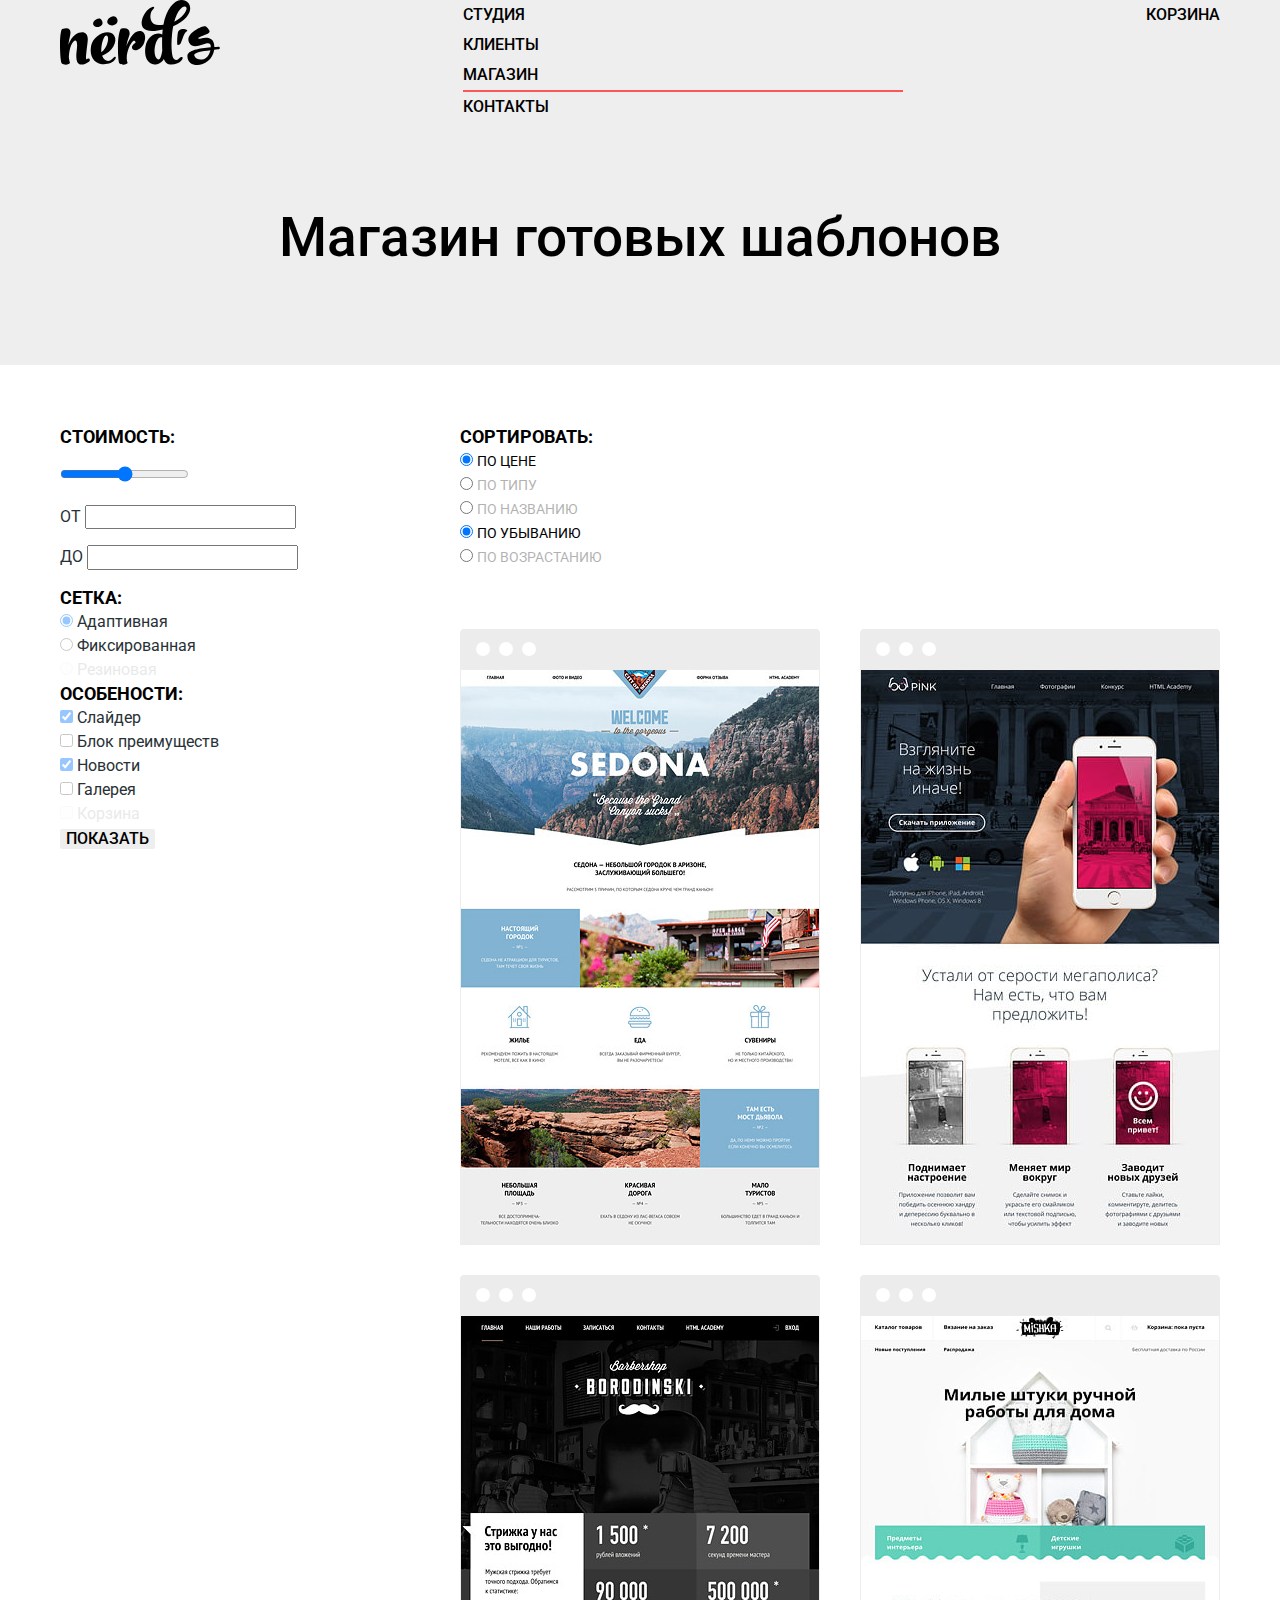
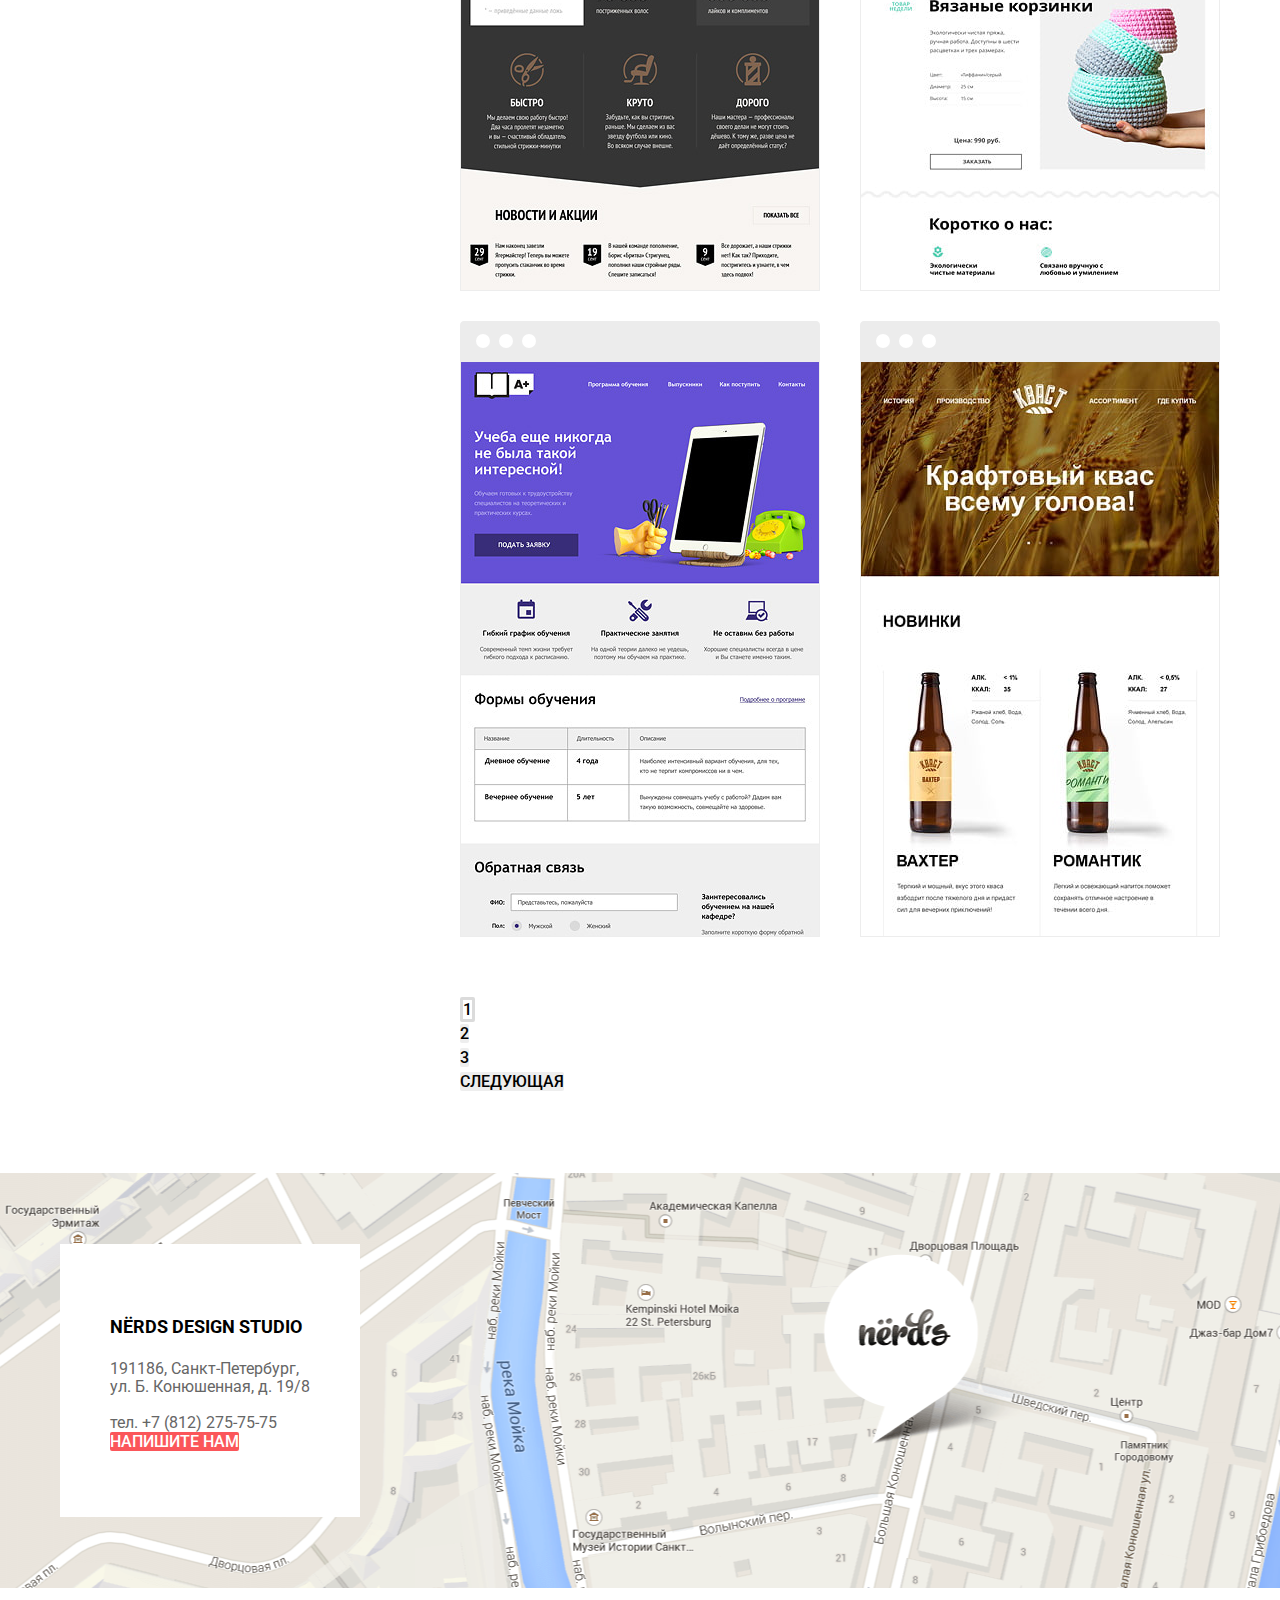
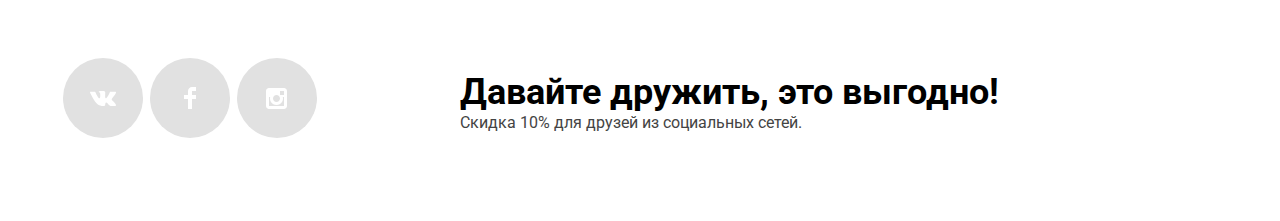
==== commit db143b95: "Добавлена базовая сетка" ====
--- a/catalog.html
+++ b/catalog.html
@@ -10,8 +10,8 @@
   <body>
     <!-- HEADER -->
     <header class="main-header">
-      <nav class="main-navigation">
-        <a href="index.html">
+      <nav class="main-navigation container">
+        <a class="main-header-logo" href="index.html">
           <img src="img/logo-nerds.svg" width="160" height="65" 
             alt="Логотип «Нёрдс»">
         </a>
@@ -29,221 +29,232 @@
 
     <!-- MAIN -->
     <main class="main-content">
-      <section>
-        <h1 class="page-title">Магазин готовых шаблонов</h1>
-      </section>
-
-      <section>
-        <h2 class="visually-hidden">Фильтр шаблонов</h2>
-        <form class="filter" action="http://echo.htmlacademy.ru" method="get">
-          <fieldset class="filter-price">
-            <legend>Стоимость:</legend>
-            <p>
-              <label class="visually-hidden" for="filter-price">Цена</label>
-              <input type="range" id="filter-price" min="0" max="25000" step="500">
-            </p>
-            <p>
-              <label for="filter-price-min">От</label>
-              <input type="text" id="filter-price-min">
-            </p>
-            <p>
-              <label for="filter-price-max">До</label>
-              <input type="text" id="filter-price-max">
-            </p>
-          </fieldset>
-          <fieldset class="filter-grid">
-            <legend>Сетка:</legend>
-            <ul>
-              <li>
-                <input class="filter-input" type="radio" id="filter-adaptive" name="grid" value="adaptive" checked>
-                <label for="filter-adaptive">Адаптивная</label>
-              </li>
-              <li>
-                <input class="filter-input" type="radio" id="filter-fixed" name="grid" value="fixed">
-                <label for="filter-fixed">Фиксированная</label>
-              </li>
-              <li>
-                <input class="filter-input" type="radio" id="filter-rubber" name="grid" value="rubber" disabled>
-                <label for="filter-rubber">Резиновая</label>
+
+      <h1 class="page-title">Магазин готовых шаблонов</h1>
+
+      <div class="catalog-columns container">
+        <section class="filters">
+          <h2 class="visually-hidden">Фильтр шаблонов</h2>
+          <form class="filter" action="http://echo.htmlacademy.ru" method="get">
+            <fieldset class="filter-price">
+              <legend>Стоимость:</legend>
+              <p>
+                <label class="visually-hidden" for="filter-price">Цена</label>
+                <input type="range" id="filter-price" min="0" max="25000" step="500">
+              </p>
+              <p>
+                <label for="filter-price-min">От</label>
+                <input type="text" id="filter-price-min">
+              </p>
+              <p>
+                <label for="filter-price-max">До</label>
+                <input type="text" id="filter-price-max">
+              </p>
+            </fieldset>
+            <fieldset class="filter-grid">
+              <legend>Сетка:</legend>
+              <ul>
+                <li>
+                  <input class="filter-input" type="radio" id="filter-adaptive" name="grid" value="adaptive" checked>
+                  <label for="filter-adaptive">Адаптивная</label>
+                </li>
+                <li>
+                  <input class="filter-input" type="radio" id="filter-fixed" name="grid" value="fixed">
+                  <label for="filter-fixed">Фиксированная</label>
+                </li>
+                <li>
+                  <input class="filter-input" type="radio" id="filter-rubber" name="grid" value="rubber" disabled>
+                  <label for="filter-rubber">Резиновая</label>
+                </li>
+              </ul>
+            </fieldset>
+            <fieldset class="filter-feature">
+              <legend>Особености:</legend>
+              <ul>
+                <li>
+                  <input class="filter-input" type="checkbox" id="filter-slider" name="slider" checked>
+                  <label for="filter-slider">Слайдер</label>
+                </li>
+                <li>
+                  <input class="filter-input" type="checkbox" id="filter-benefits-block" name="benefits-block">
+                  <label for="filter-benefits-block">Блок преимуществ</label>
+                </li>
+                <li>
+                  <input class="filter-input" type="checkbox" id="filter-news" name="news" checked>
+                  <label for="filter-news">Новости</label>
+                </li>
+                <li>
+                  <input class="filter-input" type="checkbox" id="filter-gallery" name="gallery">
+                  <label for="filter-gallery">Галерея</label>
+                </li>
+                <li>
+                  <input class="filter-input" type="checkbox" id="filter-basket" name="basket" disabled>
+                  <label for="filter-basket">Корзина</label>
+                </li>
+              </ul>
+            </fieldset>
+            <button class="button button_grey" type="submit">Показать</button>
+          </form>
+        </section>
+        
+        <section class="catalog">
+          <div class="sorting">
+            <h2 class="visually-hidden">Сортировка шаблонов</h2>
+            <p>Сортировать:</p>
+            <ul class="sorting-list">
+              <li>
+                <input class="sorting-input" type="radio" id="sorting-price" name="sorting-class" value="price" checked>
+                <label for="sorting-price">По цене</label>
+              </li>
+              <li>
+                <input class="sorting-input" type="radio" id="sorting-type" name="sorting-class" value="type">
+                <label for="sorting-type">По типу</label>
+              </li>
+              <li>
+                <input class="sorting-input" type="radio" id="sorting-name" name="sorting-class" value="name">
+                <label for="sorting-name">По названию</label>
               </li>
             </ul>
-          </fieldset>
-          <fieldset class="filter-feature">
-            <legend>Особености:</legend>
-            <ul>
-              <li>
-                <input class="filter-input" type="checkbox" id="filter-slider" name="slider" checked>
-                <label for="filter-slider">Слайдер</label>
-              </li>
-              <li>
-                <input class="filter-input" type="checkbox" id="filter-benefits-block" name="benefits-block">
-                <label for="filter-benefits-block">Блок преимуществ</label>
-              </li>
-              <li>
-                <input class="filter-input" type="checkbox" id="filter-news" name="news" checked>
-                <label for="filter-news">Новости</label>
-              </li>
-              <li>
-                <input class="filter-input" type="checkbox" id="filter-gallery" name="gallery">
-                <label for="filter-gallery">Галерея</label>
-              </li>
-              <li>
-                <input class="filter-input" type="checkbox" id="filter-basket" name="basket" disabled>
-                <label for="filter-basket">Корзина</label>
+            <ul class="sorting-list">
+              <li>
+                <input class="sorting-input" type="radio" id="sort-descending" name="sorting" value="descending" checked>
+                <label for="sort-descending">По убыванию</label>
+              </li>
+              <li>
+                <input class="sorting-input" type="radio" id="sort-ascending" name="sorting" value="ascending">
+                <label for="sort-ascending">По возрастанию</label>
               </li>
             </ul>
-          </fieldset>
-          <button class="button button_grey" type="submit">Показать</button>
-        </form>
-      </section>
-
-      <section class="sorting">
-        <h2 class="visually-hidden">Сортировка шаблонов</h2>
-        <p>Сортировать:</p>
-        <ul class="sorting-list">
-          <li>
-            <input class="sorting-input" type="radio" id="sorting-price" name="sorting-class" value="price" checked>
-            <label for="sorting-price">По цене</label>
-          </li>
-          <li>
-            <input class="sorting-input" type="radio" id="sorting-type" name="sorting-class" value="type">
-            <label for="sorting-type">По типу</label>
-          </li>
-          <li>
-            <input class="sorting-input" type="radio" id="sorting-name" name="sorting-class" value="name">
-            <label for="sorting-name">По названию</label>
-          </li>
-        </ul>
-        <ul class="sorting-list">
-          <li>
-            <input class="sorting-input" type="radio" id="sort-descending" name="sorting" value="descending" checked>
-            <label for="sort-descending">По убыванию</label>
-          </li>
-          <li>
-            <input class="sorting-input" type="radio" id="sort-ascending" name="sorting" value="ascending">
-            <label for="sort-ascending">По возрастанию</label>
-          </li>
-        </ul>
-      </section>
-
-      <section class="templates">
-        <h2 class="visually-hidden">Список шаблонов</h2>
-        <ul class="templates-list">
-          <li class="templates-item">
-            <div class="template-cover">
-              <img class="cover-border" src="img/browser.svg" width="360" height="40"
-               alt="Верхний бордюр меню">
-              <img class="cover-img" src="img/img-sedona.jpg" width="360" height="576"
-               alt="Визитка шаблона Sedona">
-            </div>
-            <div class="template-info">
-              <a class="title" href="#">Sedona</a>
-              <p class="description">Информационный сайт для туристов</p>
-              <a class="button button_pink" href="#">9 900 руб.</a>
-            </div>
-          </li>
-
-          <li class="templates-item">
-            <div class="template-cover">
-              <img class="cover-border" src="img/browser.svg" width="360" height="40"
-               alt="Верхний бордюр меню">
-              <img class="cover-img" src="img/img-pink.jpg" width="360" height="576"
-               alt="Визитка шаблона Pink">
-            </div>
-            <div class="template-info">
-              <a class="title" href="#">Pink App</a>
-              <p class="description">Продуктовый лендинг приложения для iOS и Android</p>
-              <a class="button button_pink" href="#">9 900 руб.</a>
-            </div>
-          </li>
-
-          <li class="templates-item">
-            <div class="template-cover">
-              <img class="cover-border" src="img/browser.svg" width="360" height="40"
-               alt="Верхний бордюр меню">
-              <img class="cover-img" src="img/img-barbershop.jpg" width="360" height="576"
-               alt="Визитка шаблона Бородинский">
-            </div>
-            <div class="template-info">
-              <a class="title" href="#">Barbershop</a>
-              <p class="description">Сайт салона красоты. Для мужчин, да.</p>
-              <a class="button button_pink" href="#">9 900 руб.</a>
-            </div>
-          </li>
-
-          <li class="templates-item">
-            <div class="template-cover">
-              <img class="cover-border" src="img/browser.svg" width="360" height="40"
-               alt="Верхний бордюр меню">
-              <img class="cover-img" src="img/img-mishka.jpg" width="360" height="576"
-               alt="Визитка шаблона Мишка">
-            </div>
-            <div class="template-info">
-              <a class="title" href="#">Mishka</a>
-              <p class="description">Интернет-магазин вязаных игрушек</p>
-              <a class="button button_pink" href="#">9 900 руб.</a>
-            </div>
-          </li>
-
-          <li class="templates-item">
-            <div class="template-cover">
-              <img class="cover-border" src="img/browser.svg" width="360" height="40"
-               alt="Верхний бордюр меню">
-              <img class="cover-img" src="img/img-aplus.jpg" width="360" height="576"
-               alt="Визитка шаблона А плюс">
-            </div>
-            <div class="template-info">
-              <a class="title" href="#">A Plus</a>
-              <p class="description">Лендинг курсов повышения квалификации</p>
-              <a class="button button_pink" href="#">9 900 руб.</a>
-            </div>
-          </li>
-
-          <li class="templates-item">
-            <div class="template-cover">
-              <img class="cover-border" src="img/browser.svg" width="360" height="40"
-               alt="Верхний бордюр меню">
-              <img class="cover-img" src="img/img-kvast.jpg" width="360" height="576"
-               alt="Визитка шаблона Кваст">
-            </div>
-            <div class="template-info">
-              <a class="title" href="#">Кваст</a>
-              <p class="description">Промо-сайт производителя крафтового кваса</p>
-              <a class="button button_pink" href="#">9 900 руб.</a>
-            </div>
-          </li>
-        </ul>
-        <ul class="pagination-list">
-          <li><a class="button pagination-current">1</a></li>
-          <li><a class="button button_grey" href="#">2</a></li>
-          <li><a class="button button_grey" href="#">3</a></li>
-          <li><a class="button button_grey" href="#">Следующая</a></li>
-        </ul>
-      </section>
+          </div>
+    
+          <div class="templates">
+            <h2 class="visually-hidden">Список шаблонов</h2>
+            <ul class="templates-list">
+              <li class="templates-item">
+                <div class="template-cover">
+                  <img class="cover-border" src="img/browser.svg" width="360" height="40"
+                  alt="Верхний бордюр меню">
+                  <img class="cover-img" src="img/img-sedona.jpg" width="360" height="576"
+                  alt="Визитка шаблона Sedona">
+                </div>
+                <div class="template-info">
+                  <a class="title" href="#">Sedona</a>
+                  <p class="description">Информационный сайт для туристов</p>
+                  <a class="button button_pink" href="#">9 900 руб.</a>
+                </div>
+              </li>
+    
+              <li class="templates-item">
+                <div class="template-cover">
+                  <img class="cover-border" src="img/browser.svg" width="360" height="40"
+                  alt="Верхний бордюр меню">
+                  <img class="cover-img" src="img/img-pink.jpg" width="360" height="576"
+                  alt="Визитка шаблона Pink">
+                </div>
+                <div class="template-info">
+                  <a class="title" href="#">Pink App</a>
+                  <p class="description">Продуктовый лендинг приложения для iOS и Android</p>
+                  <a class="button button_pink" href="#">9 900 руб.</a>
+                </div>
+              </li>
+    
+              <li class="templates-item">
+                <div class="template-cover">
+                  <img class="cover-border" src="img/browser.svg" width="360" height="40"
+                  alt="Верхний бордюр меню">
+                  <img class="cover-img" src="img/img-barbershop.jpg" width="360" height="576"
+                  alt="Визитка шаблона Бородинский">
+                </div>
+                <div class="template-info">
+                  <a class="title" href="#">Barbershop</a>
+                  <p class="description">Сайт салона красоты. Для мужчин, да.</p>
+                  <a class="button button_pink" href="#">9 900 руб.</a>
+                </div>
+              </li>
+    
+              <li class="templates-item">
+                <div class="template-cover">
+                  <img class="cover-border" src="img/browser.svg" width="360" height="40"
+                  alt="Верхний бордюр меню">
+                  <img class="cover-img" src="img/img-mishka.jpg" width="360" height="576"
+                  alt="Визитка шаблона Мишка">
+                </div>
+                <div class="template-info">
+                  <a class="title" href="#">Mishka</a>
+                  <p class="description">Интернет-магазин вязаных игрушек</p>
+                  <a class="button button_pink" href="#">9 900 руб.</a>
+                </div>
+              </li>
+    
+              <li class="templates-item">
+                <div class="template-cover">
+                  <img class="cover-border" src="img/browser.svg" width="360" height="40"
+                  alt="Верхний бордюр меню">
+                  <img class="cover-img" src="img/img-aplus.jpg" width="360" height="576"
+                  alt="Визитка шаблона А плюс">
+                </div>
+                <div class="template-info">
+                  <a class="title" href="#">A Plus</a>
+                  <p class="description">Лендинг курсов повышения квалификации</p>
+                  <a class="button button_pink" href="#">9 900 руб.</a>
+                </div>
+              </li>
+    
+              <li class="templates-item">
+                <div class="template-cover">
+                  <img class="cover-border" src="img/browser.svg" width="360" height="40"
+                  alt="Верхний бордюр меню">
+                  <img class="cover-img" src="img/img-kvast.jpg" width="360" height="576"
+                  alt="Визитка шаблона Кваст">
+                </div>
+                <div class="template-info">
+                  <a class="title" href="#">Кваст</a>
+                  <p class="description">Промо-сайт производителя крафтового кваса</p>
+                  <a class="button button_pink" href="#">9 900 руб.</a>
+                </div>
+              </li>
+            </ul>
+          </div>
+          <ul class="pagination-list">
+            <li><a class="button pagination-current">1</a></li>
+            <li><a class="button button_grey" href="#">2</a></li>
+            <li><a class="button button_grey" href="#">3</a></li>
+            <li><a class="button button_grey" href="#">Следующая</a></li>
+          </ul>
+        </section>
+      </div>
+
     </main>
 
-    <!-- MAIN -->
-    <footer>
+    <!-- FOOTER -->
+    <footer class="main-footer">
       <section class="footer-location">
         <h2 class="visually-hidden">Где мы находимся</h2>
-        <div class="address">
-          <h3>Nёrds design studio</h3>
-          <p>
-            191186, Санкт-Петербург,<br>
-            ул. Б. Конюшенная, д. 19/8<br><br>
-            тел. +7 (812) 275-75-75<br>
-            <a class="button button_pink" href="write-us.html">Напишите нам</a>
-          </p>
+        <div class="address-wrapper container">
+          <div class="address">
+            <h3>Nёrds design studio</h3>
+            <p>
+              191186, Санкт-Петербург,<br>
+              ул. Б. Конюшенная, д. 19/8<br><br>
+              тел. +7 (812) 275-75-75<br>
+              <a class="button button_pink" href="write-us.html">Напишите нам</a>
+            </p>
+          </div>
         </div>
-        <img src="img/map-marker.png" alt="Маркер на карте">
       </section>
 
-      <section class="footer-social">
+      <section class="footer-social container">
         <h2 class="visually-hidden">Мы в социальных сетях</h2>
         <ul class="social-list">
-          <li><a href="#">Вконтакте</a></li>
-          <li><a href="#">Фейсбук</a></li>
-          <li><a href="#">Инстаграм</a></li>
+          <li class="social-item">
+            <a href="#"><img src="img/ic-vk.svg" width="26" height="15" alt="Иконка Вконтакте"></a>
+          </li>
+          <li class="social-item">
+            <a href="#"><img src="img/ic-fb.svg" width="12" height="22" alt="Иконка Фейсбука"></a>
+          </li>
+          <li class="social-item">
+            <a href="#"><img src="img/ic-insta.svg" width="21" height="21" alt="Иконка Инстаграма"></a>
+          </li>
         </ul>
         <p class="footer-social-title">
           <span class="slogan">Давайте дружить, это выгодно!</span><br>
@@ -253,7 +264,7 @@
     </footer>
 
     <!-- MODAL -->
-    <section class="write-us">
+    <section class="write-us visually-hidden">
       <h2>Напишите нам</h2>
       <form action="http://echo.htmlacademy.ru" method="post">
         <p>
--- a/css/style.css
+++ b/css/style.css
@@ -9,6 +9,13 @@
   color: #283136;
 
   background-color: #ffffff;
+}
+
+.container {
+  box-sizing: border-box;
+  max-width: 1200px;
+  margin: 0 auto;
+  padding: 0 20px;
 }
 
 a {
@@ -26,9 +33,98 @@
   overflow: hidden;
 }
 
+/* BUTTON */
+.button {
+  font-weight: 500;
+  line-height: 18px;
+
+  text-align: center;
+  vertical-align: middle;
+  text-transform: uppercase;
+
+  border-radius: 2px;
+  border: none;
+  cursor: pointer;
+}
+
+.button_pink {
+  color: #ffffff;
+
+  background-color: #fb565a;
+} 
+
+.button_pink:hover {
+  background-color: #e74246;
+}
+
+.button_pink:active {
+  color: rgba(255, 255, 255, 0.3);
+
+  background-color: #d7373b;
+  box-shadow: inset 0 3px #c13135;
+}
+
+.button_green {
+  color: #ffffff;
+
+  background-color: #00ca74;
+}
+
+.button_green:hover {
+  background-color: #00bc6c;
+}
+
+.button_green:active {
+  color: rgba(255, 255, 255, 0.3);
+
+  background-color: #00aa62;
+  box-shadow: inset 0 3px #009958;
+}
+
+.button_yellow {
+  color: #ffffff;
+
+  background-color: #efc84a;
+}
+
+.button_yellow:hover {
+  background-color: #eab534;
+}
+
+.button_yellow:active {
+  color: rgba(255, 255, 255, 0.3);
+
+  background-color: #e5a722;
+  box-shadow: inset 0 3px #ce961f;
+}
+
+.button_grey {
+  color: #000000;
+
+  background-color: #eeeeee;
+}
+
+.button_grey:hover {
+  background-color: #dfdfdf;
+}
+
+.button_grey:active {
+  color: rgba(0, 0, 0, 0.3);
+
+  background-color: #d5d5d5;
+  box-shadow: inset 0 3px #bfbfbf;
+}
+
 /* HEADER */
 .main-header {
+  min-height: 130px;
+
   background-color: #eeeeee;
+}
+
+.main-navigation {
+  display: flex;
+  justify-content: space-between;
 }
 
 .site-logo img:hover {
@@ -39,8 +135,18 @@
   opacity: 0.3;
 }
 
-.site-navigation,
+.site-navigation {
+  min-width: 440px;
+  margin: 0;
+  padding: 0;
+
+  list-style: none;
+}
+
 .user-navigation {
+  margin: 0;
+  padding: 0;
+
   list-style: none;
 }
 
@@ -71,10 +177,16 @@
 
 /* MAIN */
 .page-title {
+  margin: 0;
+  padding-top: 80px;
+  padding-bottom: 100px;
+
+
   font-size: 55px;
   font-weight: 500;
   line-height: 55px;
   color: #000000;
+  text-align: center;
 
   background-color: #eeeeee;
 }
@@ -84,14 +196,16 @@
 }
 
 .slider-list {
-  list-style: none;
-}
-
-.slider-item {
-  /* display: none; */
+  margin: 0;
+  padding: 0;
+
+  list-style: none;
 }
 
 .slider-title {
+  margin: 0;
+  padding: 0;
+
   font-size: 55px;
   font-weight: 500;
   line-height: 55px;
@@ -102,89 +216,24 @@
   color: #283136;
 }
 
-.button {
-  font-weight: 500;
-  line-height: 18px;
-
-  text-align: center;
-  vertical-align: middle;
-  text-transform: uppercase;
-
-  border-radius: 2px;
-  border: none;
-  cursor: pointer;
-}
-
-.button_pink {
-  color: #ffffff;
-
-  background-color: #fb565a;
-} 
-
-.button_pink:hover {
-  background-color: #e74246;
-}
-
-.button_pink:active {
-  color: rgba(255, 255, 255, 0.3);
-
-  background-color: #d7373b;
-  box-shadow: inset 0 3px #c13135;
-}
-
-.button_green {
-  color: #ffffff;
-
-  background-color: #00ca74;
-}
-
-.button_green:hover {
-  background-color: #00bc6c;
-}
-
-.button_green:active {
-  color: rgba(255, 255, 255, 0.3);
-
-  background-color: #00aa62;
-  box-shadow: inset 0 3px #009958;
-}
-
-.button_yellow {
-  color: #ffffff;
-
-  background-color: #efc84a;
-}
-
-.button_yellow:hover {
-  background-color: #eab534;
-}
-
-.button_yellow:active {
-  color: rgba(255, 255, 255, 0.3);
-
-  background-color: #e5a722;
-  box-shadow: inset 0 3px #ce961f;
-}
-
-.button_grey {
-  color: #000000;
-
-  background-color: #eeeeee;
-}
-
-.button_grey:hover {
-  background-color: #dfdfdf;
-}
-
-.button_grey:active {
-  color: rgba(0, 0, 0, 0.3);
-
-  background-color: #d5d5d5;
-  box-shadow: inset 0 3px #bfbfbf;
-}
-
 .directions-list {
-  list-style: none;
+  display: flex;
+  margin: 0;
+  padding: 0;
+  padding-top: 80px;
+  padding-bottom: 80px;
+
+  list-style: none;
+  border-bottom: 2px solid #eeeeee;
+}
+
+.directions-item {
+  width: 300px;
+  margin-right: 100px;
+}
+
+.directions-item:last-child {
+  margin-right: 0;
 }
 
 .directions-item h3 {
@@ -194,6 +243,19 @@
   color: #000000;
 }
 
+.about-wrapper {
+  display: flex;
+  justify-content: space-between;
+  padding-top: 40px;
+  padding-bottom: 70px;
+
+  border-bottom: 2px solid #eeeeee;
+}
+
+.about {
+  max-width: 660px;
+}
+
 .about-title {
   font-size: 45px;
   font-weight: 500;
@@ -208,7 +270,14 @@
 }
 
 .about-order-list {
-  list-style: none;
+  margin: 0;
+  padding: 0;
+
+  list-style: none;
+}
+
+.criteria {
+  max-width: 360px;
 }
 
 .criteria-title {
@@ -219,7 +288,16 @@
 }
 
 .criteria-list {
-  list-style: none;
+  display: flex;
+  justify-content: space-around;
+  margin: 0;
+  padding: 0;
+
+  list-style: none;
+}
+
+.criteria-item {
+  margin-right: 20px;
 }
 
 .criteria-item-title {
@@ -234,39 +312,65 @@
   line-height: 18px;
 }
 
+.partners {
+  padding-top: 40px;
+  padding-bottom: 40px;
+
+  border-bottom: 2px solid #eeeeee;
+}
+
 .partners-list {
-  list-style: none;
-}
-
-.partners-list a {
+  display: flex;
+  justify-content: space-between;
+  align-items: center;
+  margin: 0;
+  padding: 0;
+
+  line-height: 0;
+  list-style: none;
+}
+
+.partners-item a {
   opacity: 0.2;
 }
 
-.partners-list a:hover {
+.partners-item a:hover {
   opacity: 1;
 }
 
-.partners-list a:active {
+.partners-item a:active {
   opacity: 0.1;
 }
 
+.catalog-columns {
+  display: flex;
+  justify-content: space-between;
+  margin-top: 60px;
+}
+
 .filter fieldset {
+  margin: 0;
+  padding: 0;
+
   border: none;
 }
 
 .filter legend,
 .sorting p {
+  margin: 0;
+  padding: 0;
+
   font-size: 18px;
   font-weight: 700;
-  line-height: 30px;
   color: #000000;
 
   text-transform: uppercase;
 }
 
 .filter ul {
-  line-height: 20px;
-
+  margin: 0;
+  padding: 0;
+  
   list-style: none;
 }
 
@@ -287,7 +391,18 @@
   opacity: 0.1;
 }
 
+.catalog {
+  width: 760px;
+}
+
+.sorting {
+  margin-bottom: 60px;
+}
+
 .sorting-list {
+  margin: 0;
+  padding: 0;
+
   list-style: none;
 }
 
@@ -313,11 +428,19 @@
 }
 
 .templates-list {
+  display: flex;
+  flex-wrap: wrap;
+  justify-content: space-between;
+  margin: 0;
+  padding: 0;
+
   list-style: none;
 }
 
 .templates-item {
   position: relative;
+
+  margin-bottom: 30px;
 }
 
 .templates-item:hover {
@@ -353,6 +476,7 @@
   display: none;
   position: absolute;
   bottom: 0;
+  width: 100%;
 
   text-align: center;
 
@@ -380,14 +504,51 @@
   color: #666666;
 }
 
+.pagination-list {
+  margin: 0;
+  padding: 0;
+  margin-top: 30px;
+
+  list-style: none;
+}
+
+.pagination-current {
+  color: #000000;
+
+  cursor: auto;
+  border: 3px solid #dbdbdb;
+}
+
 /* FOOTER */
+.main-footer {
+  margin-top: 80px;
+  margin-bottom: 70px;
+}
+
 .footer-location {
-  background-image: url("../img/map.png");
-  background-position: 0 0;
+  height: 415px;
+  margin-bottom: 70px;
+
+  background-image: url("../img/location-on-map.png");
+  background-position: center -160px;
   background-repeat: no-repeat;
 }
 
+.address-wrapper {
+  display: flex;
+  flex-direction: column;
+  justify-content: center;
+  align-items: flex-start;
+  height: 100%;
+}
+
 .address {
+  padding-top: 50px;
+  padding-bottom: 50px;
+  padding-left: 50px;
+  padding-right: 50px;
+
+  vertical-align: middle;
   background-color: #ffffff;
 }
 
@@ -403,29 +564,49 @@
   line-height: 18px;
   color: #666666;
 }
-  
+
+.footer-social {
+  display: flex;
+}
+
 .social-list {
-  list-style: none;
-}
-
-.social-list a {
+  display: flex;
+  justify-content: space-around;
+  min-width: 260px;
+  margin: 0;
+  padding: 0;
+  margin-right: 140px;
+
+  list-style: none;
+}
+
+.social-item a {
+  display: flex;
+  box-sizing: border-box;
+  width: 80px;
+  height: 80px;
+
   color: #ffffff;
-  text-align: center;
-  vertical-align: middle;
 
   background-color: #e1e1e1;
   border-radius: 50%;
 }
 
-.social-list a:hover {
+.social-item a:hover {
   background-color: #e74246;
 }
 
-.social-list a:active {
-  color: rgba(255, 255, 255, 0.3);
-
+.social-item a:active {
   background-color: #d7373b;
-  box-shadow: inset 0 3px #c13135;
+  border: 3px solid #c13135;
+}
+
+.social-item img {
+  margin: auto;
+}
+
+.social-item a:active img {
+  opacity: 0.3;
 }
 
 .footer-social-title .slogan {
@@ -438,17 +619,6 @@
 .footer-social-title .discount {
   line-height: 22px;
   color: #444444;
-}
-
-.pagination-list {
-  list-style: none;
-}
-
-.pagination-current {
-  color: #000000;
-
-  cursor: auto;
-  border: 3px solid #dbdbdb;
 }
 
 /* MODAL */
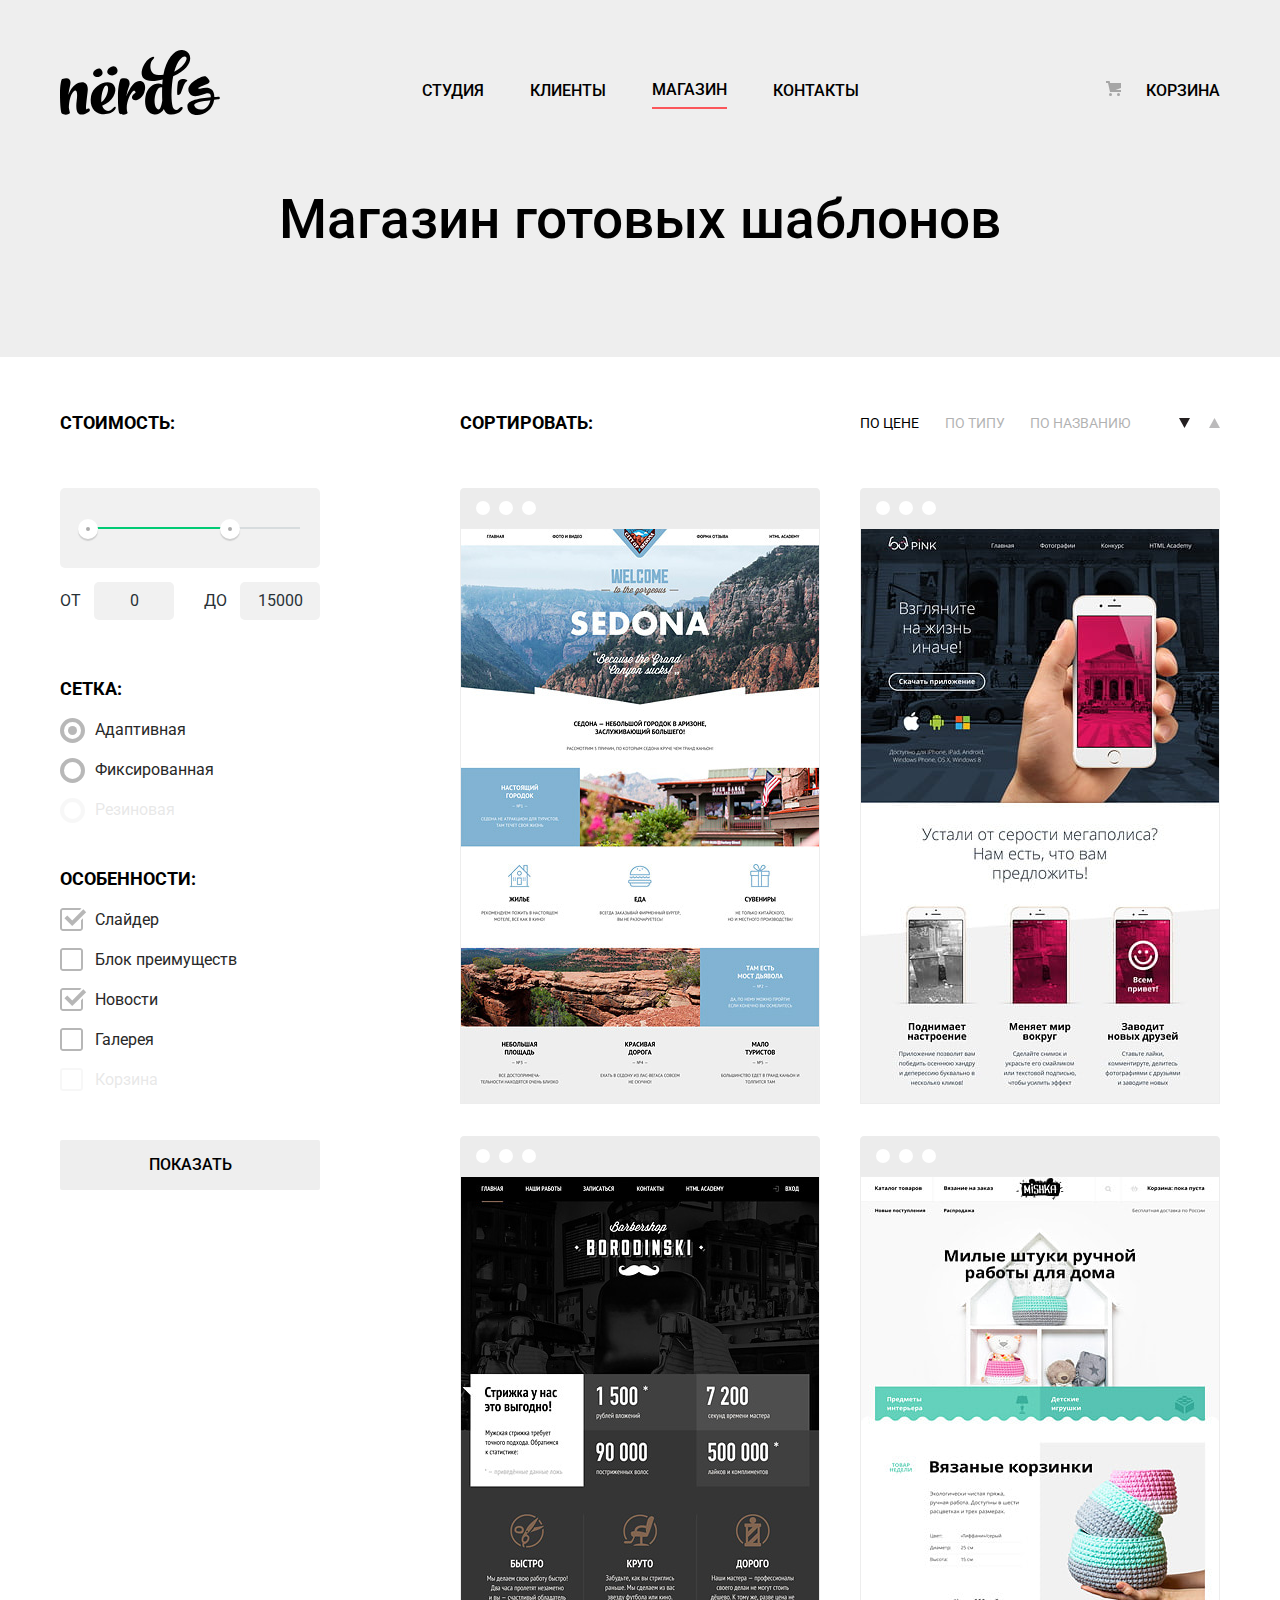
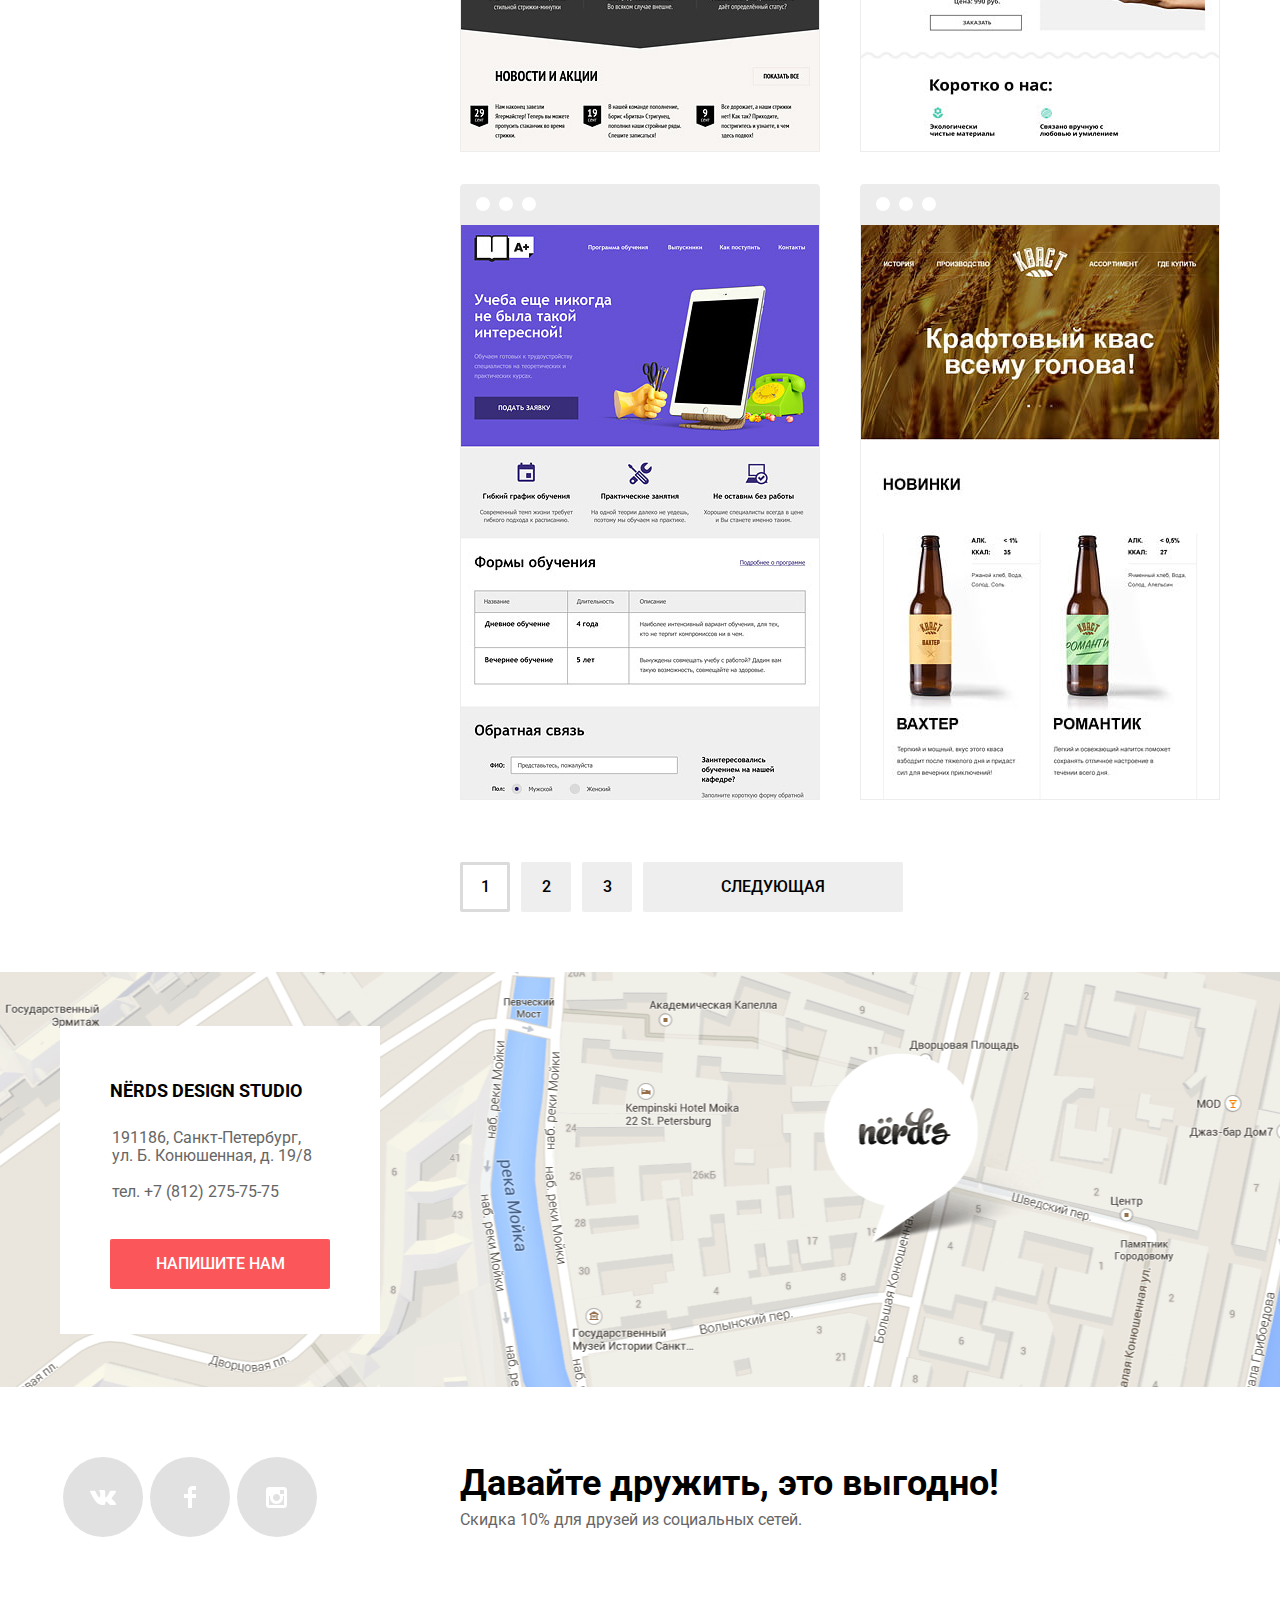
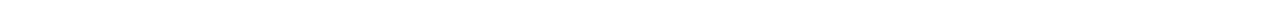
==== commit a22fd272: "Добавлены декоративные элементы" ====
--- a/catalog.html
+++ b/catalog.html
@@ -18,17 +18,17 @@
         <ul class="site-navigation">
           <li><a href="#">Студия</a></li>
           <li><a href="#">Клиенты</a></li>
-          <li class="navigation_selected"><a href="#">Магазин</a></li>
+          <li><a class="current-page" href="#">Магазин</a></li>
           <li><a href="#">Контакты</a></li>
         </ul>
         <ul class="user-navigation">
-          <li><a href="#">Корзина</a></li>
+          <li class="buy-cart" ><a href="#">Корзина</a></li>
         </ul>
       </nav>
     </header>
 
     <!-- MAIN -->
-    <main class="main-content">
+    <main class="main-content inner-page">
 
       <h1 class="page-title">Магазин готовых шаблонов</h1>
 
@@ -38,57 +38,58 @@
           <form class="filter" action="http://echo.htmlacademy.ru" method="get">
             <fieldset class="filter-price">
               <legend>Стоимость:</legend>
-              <p>
-                <label class="visually-hidden" for="filter-price">Цена</label>
-                <input type="range" id="filter-price" min="0" max="25000" step="500">
-              </p>
-              <p>
-                <label for="filter-price-min">От</label>
-                <input type="text" id="filter-price-min">
-              </p>
-              <p>
-                <label for="filter-price-max">До</label>
-                <input type="text" id="filter-price-max">
-              </p>
+              <div class="range-filter">
+                <div class="range-controls">
+                  <div class="scale">
+                    <div class="bar"></div>
+                  </div>
+                  <div class="toggle toggle-min"></div>
+                  <div class="toggle toggle-max"></div>
+                </div>
+                <div class="price-controls">
+                  <label class="min-price">от <input type="text" name="min-price" value="0"></label>
+                  <label class="max-price">до <input type="text" name="max-price" value="15000"></label>
+                </div>
+              </div>
             </fieldset>
             <fieldset class="filter-grid">
               <legend>Сетка:</legend>
               <ul>
-                <li>
-                  <input class="filter-input" type="radio" id="filter-adaptive" name="grid" value="adaptive" checked>
+                <li class="filter-grid-item">
+                  <input class="visually-hidden filter-input-radio" type="radio" id="filter-adaptive" name="grid" value="adaptive" checked>
                   <label for="filter-adaptive">Адаптивная</label>
                 </li>
-                <li>
-                  <input class="filter-input" type="radio" id="filter-fixed" name="grid" value="fixed">
+                <li class="filter-grid-item">
+                  <input class="visually-hidden filter-input-radio" type="radio" id="filter-fixed" name="grid" value="fixed">
                   <label for="filter-fixed">Фиксированная</label>
                 </li>
-                <li>
-                  <input class="filter-input" type="radio" id="filter-rubber" name="grid" value="rubber" disabled>
+                <li class="filter-grid-item">
+                  <input class="visually-hidden filter-input-radio" type="radio" id="filter-rubber" name="grid" value="rubber" disabled>
                   <label for="filter-rubber">Резиновая</label>
                 </li>
               </ul>
             </fieldset>
             <fieldset class="filter-feature">
-              <legend>Особености:</legend>
+              <legend>Особенности:</legend>
               <ul>
-                <li>
-                  <input class="filter-input" type="checkbox" id="filter-slider" name="slider" checked>
+                <li class="filter-feature-item">
+                  <input class="visually-hidden filter-input-checkbox" type="checkbox" id="filter-slider" name="slider" checked>
                   <label for="filter-slider">Слайдер</label>
                 </li>
-                <li>
-                  <input class="filter-input" type="checkbox" id="filter-benefits-block" name="benefits-block">
+                <li class="filter-feature-item">
+                  <input class="visually-hidden filter-input-checkbox" type="checkbox" id="filter-benefits-block" name="benefits-block">
                   <label for="filter-benefits-block">Блок преимуществ</label>
                 </li>
-                <li>
-                  <input class="filter-input" type="checkbox" id="filter-news" name="news" checked>
+                <li class="filter-feature-item">
+                  <input class="visually-hidden filter-input-checkbox" type="checkbox" id="filter-news" name="news" checked>
                   <label for="filter-news">Новости</label>
                 </li>
-                <li>
-                  <input class="filter-input" type="checkbox" id="filter-gallery" name="gallery">
+                <li class="filter-feature-item">
+                  <input class="visually-hidden filter-input-checkbox" type="checkbox" id="filter-gallery" name="gallery">
                   <label for="filter-gallery">Галерея</label>
                 </li>
-                <li>
-                  <input class="filter-input" type="checkbox" id="filter-basket" name="basket" disabled>
+                <li class="filter-feature-item">
+                  <input class="visually-hidden filter-input-checkbox" type="checkbox" id="filter-basket" name="basket" disabled>
                   <label for="filter-basket">Корзина</label>
                 </li>
               </ul>
@@ -99,32 +100,37 @@
         
         <section class="catalog">
           <div class="sorting">
-            <h2 class="visually-hidden">Сортировка шаблонов</h2>
-            <p>Сортировать:</p>
-            <ul class="sorting-list">
-              <li>
-                <input class="sorting-input" type="radio" id="sorting-price" name="sorting-class" value="price" checked>
-                <label for="sorting-price">По цене</label>
-              </li>
-              <li>
-                <input class="sorting-input" type="radio" id="sorting-type" name="sorting-class" value="type">
-                <label for="sorting-type">По типу</label>
-              </li>
-              <li>
-                <input class="sorting-input" type="radio" id="sorting-name" name="sorting-class" value="name">
-                <label for="sorting-name">По названию</label>
-              </li>
-            </ul>
-            <ul class="sorting-list">
-              <li>
-                <input class="sorting-input" type="radio" id="sort-descending" name="sorting" value="descending" checked>
-                <label for="sort-descending">По убыванию</label>
-              </li>
-              <li>
-                <input class="sorting-input" type="radio" id="sort-ascending" name="sorting" value="ascending">
-                <label for="sort-ascending">По возрастанию</label>
-              </li>
-            </ul>
+            <h2>Сортировать:</h2>
+            <div class="sorting-list-wrapper">
+              <ul class="sorting-type-list">
+                <li>
+                  <input class="sorting-input visually-hidden" type="radio" id="sorting-price" name="sorting-class" value="price" checked>
+                  <label for="sorting-price">По цене</label>
+                </li>
+                <li>
+                  <input class="sorting-input visually-hidden" type="radio" id="sorting-type" name="sorting-class" value="type">
+                  <label for="sorting-type">По типу</label>
+                </li>
+                <li>
+                  <input class="sorting-input visually-hidden" type="radio" id="sorting-name" name="sorting-class" value="name">
+                  <label for="sorting-name">По названию</label>
+                </li>
+              </ul>
+              <ul class="sorting-order-list">
+                <li>
+                  <input class="sorting-input visually-hidden" type="radio" id="sort-down-dir" name="sorting" value="descending" checked>
+                  <label for="sort-down-dir">
+                    <img class="sort-down-dir-img" src="img/ic-sort-dir.svg" width="11px" height="10px" alt="По убыванию">
+                  </label>
+                </li>
+                <li>
+                  <input class="sorting-input visually-hidden" type="radio" id="sort-up-dir" name="sorting" value="ascending">
+                  <label for="sort-up-dir">
+                    <img class="sort-up-dir-img" src="img/ic-sort-dir.svg" width="11px" height="10px" alt="По возрастанию">
+                  </label>
+                </li>
+              </ul>
+            </div>
           </div>
     
           <div class="templates">
@@ -139,7 +145,7 @@
                 </div>
                 <div class="template-info">
                   <a class="title" href="#">Sedona</a>
-                  <p class="description">Информационный сайт для туристов</p>
+                  <p class="description">Информационный сайт для&nbsp;туристов</p>
                   <a class="button button_pink" href="#">9 900 руб.</a>
                 </div>
               </li>
@@ -216,10 +222,10 @@
             </ul>
           </div>
           <ul class="pagination-list">
-            <li><a class="button pagination-current">1</a></li>
-            <li><a class="button button_grey" href="#">2</a></li>
-            <li><a class="button button_grey" href="#">3</a></li>
-            <li><a class="button button_grey" href="#">Следующая</a></li>
+            <li class="pagination-item"><a class="button pagination-current">1</a></li>
+            <li class="pagination-item"><a class="button button_grey">2</a></li>
+            <li class="pagination-item"><a class="button button_grey">3</a></li>
+            <li class="pagination-item"><a class="button button_grey">Следующая</a></li>
           </ul>
         </section>
       </div>
@@ -237,8 +243,8 @@
               191186, Санкт-Петербург,<br>
               ул. Б. Конюшенная, д. 19/8<br><br>
               тел. +7 (812) 275-75-75<br>
-              <a class="button button_pink" href="write-us.html">Напишите нам</a>
             </p>
+            <a class="button button_pink" href="write-us.html">Напишите нам</a>
           </div>
         </div>
       </section>
@@ -256,10 +262,10 @@
             <a href="#"><img src="img/ic-insta.svg" width="21" height="21" alt="Иконка Инстаграма"></a>
           </li>
         </ul>
-        <p class="footer-social-title">
-          <span class="slogan">Давайте дружить, это выгодно!</span><br>
-          <span class="discount">Скидка 10% для друзей из социальных сетей.</span>
-        </p>
+        <div class="footer-social-title">
+          <p class="slogan">Давайте дружить, это выгодно!</p>
+          <p class="discount">Скидка 10% для друзей из социальных сетей.</p>
+        </div>
       </section>
     </footer>
 
--- a/css/style.css
+++ b/css/style.css
@@ -2,11 +2,11 @@
   margin: 0;
   padding: 0;
 
-  font-family: 'Roboto', Arial, sans-serif;
+  font-family: 'Roboto', sans-serif;
   font-size: 16px;
+  line-height: 24px;
   font-weight: 400;
-  line-height: 24px;
-  color: #283136;
+  color: #000000;
 
   background-color: #ffffff;
 }
@@ -39,7 +39,6 @@
   line-height: 18px;
 
   text-align: center;
-  vertical-align: middle;
   text-transform: uppercase;
 
   border-radius: 2px;
@@ -116,15 +115,18 @@
 }
 
 /* HEADER */
+.main-content .inner-page {
+  margin-bottom: 0px;
+}
+
 .main-header {
-  min-height: 130px;
-
   background-color: #eeeeee;
 }
 
 .main-navigation {
   display: flex;
   justify-content: space-between;
+  padding-top: 50px;
 }
 
 .site-logo img:hover {
@@ -136,27 +138,56 @@
 }
 
 .site-navigation {
-  min-width: 440px;
-  margin: 0;
-  padding: 0;
+  display: flex;
+  justify-content: space-between;
+  align-items: center;
+  
+  width: 438px;
+  margin: 0;
+  padding: 0;
+  padding-top: 10px;
+  margin-left: 20px;
+  margin-right: 20px;
 
   list-style: none;
 }
 
+.site-navigation li {
+  padding-right: 10px;
+}
+
+.site-navigation li:last-child {
+  padding-right: 0;
+}
+
+.site-navigation .current-page {
+  border-bottom: 2px solid #fb565a;
+}
+
 .user-navigation {
-  margin: 0;
-  padding: 0;
+  display: flex;
+  justify-content: flex-end;
+  align-items: center;
+  flex-grow: 0;
+  flex-shrink: 0;
+  flex-shrink: 0;
+
+  margin: 0;
+  padding: 0;
+  padding-top: 10px;
+  padding-left: 85px;
 
   list-style: none;
 }
 
 .site-navigation a,
 .user-navigation a {
+  display: block;
+
   font-weight: 500;
-  line-height: 30px;
+  line-height: 34px;
+  text-transform: uppercase;
   color: #000000;
-
-  text-transform: uppercase;
 }
 
 .site-navigation a:hover,
@@ -166,35 +197,107 @@
 
 .site-navigation a:active,
 .user-navigation a:active {
-  color: #000000;
-
   opacity: 0.3;
 }
 
-.navigation_selected {
-  border-bottom: 2px solid #fb565a;
+.buy-cart {
+  position: relative;
+}
+
+.buy-cart::before {
+  content: "";
+
+  position: absolute;
+  top: 7px;
+  left: -40px;
+
+  width: 15px;
+  height: 15px;
+
+  background-image: url("../img/ic-cart.svg");
+  background-repeat: no-repeat;
 }
 
 /* MAIN */
 .page-title {
   margin: 0;
-  padding-top: 80px;
-  padding-bottom: 100px;
+  padding-top: 70px;
+  padding-bottom: 110px;
 
 
   font-size: 55px;
   font-weight: 500;
   line-height: 55px;
-  color: #000000;
   text-align: center;
 
   background-color: #eeeeee;
 }
 
 .slider {
+  position: relative;
+
   background-color: #eeeeee;
 }
 
+.slider-controls {
+  position: absolute;
+  left: 50%;
+  bottom: 104px;
+  z-index: 100;
+
+  width: 160px;
+  height: 18px;
+
+  text-align: center;
+  font-size: 0;
+  transform: translateX(-50%);
+}
+
+.slider-controls i {
+  position: relative;
+
+  display: inline-block;
+  width: 18px;
+  height: 18px;
+  padding: 8px;
+
+  border-radius: 50%;
+  cursor: pointer;
+}
+
+.slider-controls i::after {
+  content: "";
+
+  position: absolute;
+  top: 8px;
+  left: 8px;
+  z-index: 1;
+
+  width: 18px;
+  height: 18px;
+
+  background: #ffffff;
+
+  border-radius: 50%;
+}
+
+.slider-controls .active::before {
+  content: "";
+
+  position: absolute;
+  left: 50%;
+  top: 50%;
+  z-index: 2;
+
+  width: 4px;
+  height: 4px;
+  margin: -4px;
+
+  background-color: inherit;
+  border: 2px solid #c1c1c1;
+  border-radius: 50%;
+}
+
 .slider-list {
   margin: 0;
   padding: 0;
@@ -202,34 +305,82 @@
   list-style: none;
 }
 
-.slider-title {
-  margin: 0;
-  padding: 0;
+.slider-item {
+  display: none;
+  padding: 0;
+  padding-top: 70px;
+  padding-bottom: 80px;
+}
+
+.slider-item:nth-child(1) {
+  display: block;
+}
+
+.slider-item:nth-child(1) {
+  background-image: url("../img/slide-1.png");
+  background-repeat: no-repeat;
+  background-position: 93% 10px;
+}
+
+.slider-item:nth-child(2) {
+  background-image: url("../img/slide-2.png");
+  background-repeat: no-repeat;
+  background-position: 100% 0;
+}
+
+.slider-item:nth-child(3) {
+  background-image: url("../img/slide-3.png");
+  background-repeat: no-repeat;
+  background-position: 100% 20px;
+}
+
+.slider-item h3 {
+  max-width: 600px;
+  margin: 0;
+  margin-bottom: 27px;
 
   font-size: 55px;
+  line-height: 55px;
   font-weight: 500;
-  line-height: 55px;
-  color: #000000;
-}
-
-.slider-description {
+}
+
+.slider-item p {
+  max-width: 430px;
+  margin: 0;
+  margin-bottom: 38px;
+
   color: #283136;
 }
 
+.slider-item .button {
+  display: block;
+  width: 240px;
+  padding: 16px 0;
+}
+
+.directions {
+  padding-top: 70px;
+  padding-bottom: 70px;
+
+  border-bottom: 2px solid #eeeeee;
+}
+
 .directions-list {
   display: flex;
-  margin: 0;
-  padding: 0;
-  padding-top: 80px;
-  padding-bottom: 80px;
+  flex-wrap: wrap;
+  justify-content: space-between;
+  
+  max-width: 1100px;
+  margin: 0;
+  padding: 0;
 
   list-style: none;
-  border-bottom: 2px solid #eeeeee;
 }
 
 .directions-item {
+  box-sizing: border-box;
   width: 300px;
-  margin-right: 100px;
+  margin: 10px 0;
 }
 
 .directions-item:last-child {
@@ -237,43 +388,93 @@
 }
 
 .directions-item h3 {
+  margin: 0;
+  padding: 0;
+  padding-top: 18px;
+  padding-bottom: 18px;
+
   font-size: 24px;
   line-height: 30px;
   font-weight: 700;
-  color: #000000;
+  text-transform: uppercase;
+}
+
+.directions-item p {
+  margin: 0;
+  padding: 0;
+  padding-right: 40px;
+  color: #283136;
+}
+
+.directions-item .button {
+  display: block;
+  width: 160px;
+  margin-top: 30px;
+  padding: 16px 0;
 }
 
 .about-wrapper {
   display: flex;
   justify-content: space-between;
   padding-top: 40px;
-  padding-bottom: 70px;
+  padding-bottom: 72px;
 
   border-bottom: 2px solid #eeeeee;
 }
 
 .about {
-  max-width: 660px;
-}
-
-.about-title {
+  max-width: 670px;
+  margin-top: 35px;
+}
+
+.about h2 {
+  margin: 0;
+  padding: 0;
+  margin-bottom: 34px;
+
   font-size: 45px;
   font-weight: 500;
   line-height: 45px;
-  color: #000000;
-}
-
-.about h3 {
+}
+
+.about p {
+  margin: 0;
+  padding: 0;
+  margin-bottom: 38px;
+
+  color: #283136;
+}
+
+.about b {
   font-size: 16px;
-  color: #000000;
   text-transform: uppercase;
 }
 
-.about-order-list {
-  margin: 0;
-  padding: 0;
+.about-list {
+  margin: 0;
+  padding: 0;
+  margin-top: 24px;
+
+  color: #283136;
 
   list-style: none;
+}
+
+.about-item {
+  position: relative;
+  padding-left: 36px;
+}
+
+.about-item::before {
+  content: "";
+  width: 25px;
+  height: 2px;
+
+  position: absolute;
+  left: 0px;
+  top: 11px;
+
+  background-color: #fb565a;
 }
 
 .criteria {
@@ -281,40 +482,60 @@
 }
 
 .criteria-title {
+  margin: 0;
+  padding: 0;
+  margin-top: 30px;
+
   font-weight: 700;
-  color: #000000;
   text-transform: uppercase;
   text-align: center;
 }
 
 .criteria-list {
   display: flex;
-  justify-content: space-around;
-  margin: 0;
-  padding: 0;
+  /* justify-content: space-between; */
+
+  margin: 0;
+  padding: 0;
+  margin-top: 40px;
 
   list-style: none;
 }
 
 .criteria-item {
-  margin-right: 20px;
+  margin-right: 22px;
 }
 
 .criteria-item-title {
+  margin: 0;
+  padding: 0;
+
   font-size: 45px;
   font-weight: 700;
-  line-height: 10px;
-  color: #000000;
+  line-height: 45px;
+}
+
+.criteria-item-title sup {
+  position: relative;
+  top: -14px;
+  font-size: 26px;
 }
 
 .criteria-item-slogan {
+  margin: 0;
+  padding: 0;
+  padding-top: 20px;
+
+  color: #283136;
+
   font-size: 16px;
   line-height: 18px;
 }
 
 .partners {
-  padding-top: 40px;
+  padding-top: 50px;
   padding-bottom: 40px;
+  margin-bottom: 80px;
 
   border-bottom: 2px solid #eeeeee;
 }
@@ -330,6 +551,30 @@
   list-style: none;
 }
 
+.partners-item {
+  position: relative;
+  display: flex;
+  justify-content: center;
+  align-items: center;
+  flex-grow: 0;
+  flex-shrink: 1;
+  flex-basis: 25%;
+
+  padding-left: 10px;
+  padding-right: 10px;
+}
+
+.partners-item:not(:last-child)::after {
+  content: "";
+  position: absolute;
+  right: 0;
+
+  width: 2px;
+  height: 52px;
+
+  background-color: #eeeeee;
+}
+
 .partners-item a {
   opacity: 0.2;
 }
@@ -345,25 +590,20 @@
 .catalog-columns {
   display: flex;
   justify-content: space-between;
-  margin-top: 60px;
+  margin-top: 57px;
 }
 
 .filter fieldset {
-  margin: 0;
-  padding: 0;
-
   border: none;
 }
 
-.filter legend,
-.sorting p {
+.filter legend {
   margin: 0;
   padding: 0;
 
   font-size: 18px;
+  line-height: 18px;
   font-weight: 700;
-  color: #000000;
-
   text-transform: uppercase;
 }
 
@@ -372,44 +612,281 @@
   padding: 0;
   
   list-style: none;
-}
-
-.filter-price label {
+
+  color: #282828;
+}
+
+.filter-price {
+  margin: 0;
+  padding: 0;
+
+  margin-bottom: 60px;
+}
+
+.filter-price legend {
+  margin-bottom: 56px;
+}
+
+.range-filter {
+  width: 260px;
+}
+
+.range-controls {
+  position: relative;
+
+  height: 41px;
+  margin-bottom: 14px;
+  padding-top: 39px;
+  padding-right: 20px;
+  padding-left: 20px;
+
+  background-color: #f1f1f1;
+
+  border-radius: 5px;
+}
+
+.range-controls .scale {
+  height: 2px;
+
+  background: #d7dcde;
+}
+
+.range-controls .bar {
+  width: 70%;
+  height: 2px;
+
+  background: #00ca74;
+}
+
+.range-controls .toggle {
+  position: absolute;
+  top: 31px;
+  left: 0;
+
+  width: 4px;
+  height: 4px;
+  padding: 0;
+
+  border: 8px solid #ffffff;
+  background-color: #ababab;
+  box-shadow: 0 2px 1px 0 #cfcfcf;
+  border-radius: 50%;
+  cursor: pointer;
+}
+
+.range-controls .toggle-min {
+  left: 18px;
+}
+
+.range-controls .toggle-max {
+  left: 160px;
+}
+
+.price-controls {
+  display: flex;
+  justify-content: space-between;
+
+  font-size: 0;
+}
+
+.price-controls label {
+  display: inline-block;
+
+  font-size: 16px;
   text-transform: uppercase;
-}
-
-.filter-input {
+  color: #283136;
+}
+
+.price-controls input {
+  width: 60px;
+  padding: 10px 10px;
+  margin-left: 9px;
+
+  font-size: 16px;
+  text-align: center;
+  color: #283136;
+
+  border: none;
+  border-radius: 5px;
+  background: #f1f1f1;
+}
+
+.filter-grid {
+  margin: 0;
+  padding: 0;
+  margin-bottom: 32px;
+}
+
+.filter-grid legend {
+  margin-bottom: 20px;
+}
+
+.filter-grid-item {
+  margin-bottom: 16px;
+}
+
+.filter-grid-item label {
+  position: relative;
+  padding-left: 35px;
+
+  cursor: pointer;
+}
+
+.filter-grid-item label::before {
+  content: "";
+  position: absolute;
+  left: 0px;
+
+  width: 17px;
+  height: 17px;
+
+  border: 4px solid #4d4d4d;
+  border-radius: 50%;
   opacity: 0.4;
 }
 
-.filter-input:hover {
+.filter-input-radio:checked + label::after {
+  content: "";
+  position: absolute;
+  top: 6px;
+  left: 8px;
+  
+  width: 9px;
+  height: 9px;
+
+  background-color:  #4d4d4d;
+  border-radius: 50%;
+  opacity: 0.4;
+}
+
+.filter-input-radio:not(:disabled) + label:hover::before,
+.filter-input-radio:not(:disabled) + label:hover::after {
   opacity: 1;
-}
-
-.filter-input:disabled,
-.filter-input:disabled + label {
+
+  cursor: pointer;
+}
+
+
+.filter-input-radio:disabled,
+.filter-input-radio:disabled + label {
   opacity: 0.1;
+
+  cursor: default;
+}
+
+.filter-feature {
+  margin: 0;
+  padding: 0;
+  margin-bottom: 32px;
+}
+
+.filter-feature legend {
+  margin-bottom: 20px;
+}
+
+.filter-feature-item {
+  margin-bottom: 16px;
+}
+
+.filter-feature-item label {
+  position: relative;
+  padding-left: 35px;
+
+  cursor: pointer;
+}
+
+.filter-input-checkbox + label::before {
+  content: url("../img/checkbox-off.svg");
+  position: absolute;
+  left: 0px;
+  
+  opacity: 0.4;
+}
+
+.filter-input-checkbox:checked + label::before {
+  content: url("../img/checkbox-on.svg");
+  position: absolute;
+  left: 0px;
+  
+  opacity: 0.4;
+}
+
+.filter-input-checkbox:not(:disabled) + label:hover::before {
+  opacity: 1;
+}
+
+.filter-input-checkbox:disabled,
+.filter-input-checkbox:disabled + label {
+  opacity: 0.1;
+  
+  cursor: default;
+}
+
+.filter .button {
+  display: block;
+
+  width: 260px;
+  padding: 16px 0;
 }
 
 .catalog {
   width: 760px;
+  margin-left: 10px;
 }
 
 .sorting {
-  margin-bottom: 60px;
-}
-
-.sorting-list {
+  display: flex;
+  justify-content: space-between;
+
+  padding: 0;
+  margin: 0;
+  margin-bottom: 56px;
+
+  border: none;
+}
+
+.sorting h2 {
+  margin: 0;
+  padding: 0;
+
+  font-size: 18px;
+  line-height: 18px;
+  font-weight: 700;
+  text-transform: uppercase;
+}
+
+.sorting-list-wrapper {
+  display: flex;
+  justify-content: space-between;
+
+  min-width: 360px;
+}
+
+.sorting-type-list {
+  width: 271px;
+  line-height: 16px;
+}
+
+.sorting-order-list {
+  width: 41px;
+  line-height: 16px;
+}
+
+.sorting-type-list,
+.sorting-order-list {
+  display: flex;
+  justify-content: space-between;
+
   margin: 0;
   padding: 0;
 
   list-style: none;
 }
 
-.sorting-list label {
+.sorting-type-list label,
+.sorting-order-list label {
   font-size: 14px;
   line-height: 18px;
-  color: #000000;
 
   text-transform: uppercase;
   opacity: 0.3;
@@ -427,6 +904,10 @@
   opacity: 1;
 }
 
+.sort-down-dir-img {
+  transform: rotate(180deg);
+}
+
 .templates-list {
   display: flex;
   flex-wrap: wrap;
@@ -440,7 +921,7 @@
 .templates-item {
   position: relative;
 
-  margin-bottom: 30px;
+  margin-bottom: 32px;
 }
 
 .templates-item:hover {
@@ -453,10 +934,6 @@
 
 .templates-item:hover .cover-img {
   outline: none;
-}
-
-.templates-item:hover .template-info {
-  display: block;
 }
 
 .cover-border {
@@ -476,18 +953,29 @@
   display: none;
   position: absolute;
   bottom: 0;
+  padding-top: 32px;
+  padding-left: 60px;
+  padding-right: 60px;
+  padding-bottom: 45px;
+
+  box-sizing: border-box;
   width: 100%;
+  height: 231px;
 
   text-align: center;
 
   background-color: #eeeeee;
+}
+
+.templates-item:hover .template-info {
+  display: block;
 }
 
 .template-info .title {
   font-size: 18px;
   font-weight: 900;
+
   color: #000000;
-
   text-transform: uppercase;
 }
 
@@ -496,32 +984,64 @@
 }
 
 .template-info .title:active {
-  color: #000000;
   opacity: 0.3;
 }
 
 .template-info .description {
+  padding: 0;
+  margin: 0;
+  margin-top: 16px;
+  margin-bottom: 16px;
+  
+  line-height: 20px;
   color: #666666;
 }
 
+.template-info .button {
+  display: inline-block;
+  padding-top: 16px;
+  padding-bottom: 16px;
+  margin-top: 10px;
+
+  width: 200px;
+}
+
 .pagination-list {
+  display: flex;
+
   margin: 0;
   padding: 0;
   margin-top: 30px;
+  margin-bottom: 60px;
 
   list-style: none;
 }
 
+.pagination-list .button {
+  display: inline-block;
+  padding-top: 16px;
+  padding-bottom: 16px;
+  margin-right: 11px;
+
+  width: 50px;
+}
+
+.pagination-item:last-child .button {
+  margin-right: 0;
+
+  width: 260px;
+}
+
 .pagination-current {
-  color: #000000;
-
-  cursor: auto;
-  border: 3px solid #dbdbdb;
+
+  box-shadow: inset 0 0 0 3px #dbdbdb;
+  background-color: #ffffff;
+
+  cursor: default;
 }
 
 /* FOOTER */
 .main-footer {
-  margin-top: 80px;
   margin-bottom: 70px;
 }
 
@@ -544,7 +1064,7 @@
 
 .address {
   padding-top: 50px;
-  padding-bottom: 50px;
+  padding-bottom: 45px;
   padding-left: 50px;
   padding-right: 50px;
 
@@ -553,16 +1073,30 @@
 }
 
 .address h3 {
+  margin: 0;
+  padding: 0;
+  margin-bottom: 23px;
+
   font-size: 18px;
   font-weight: 700;
   line-height: 30px;
-  color: #000000;
   text-transform: uppercase;
 }
 
 .address p {
+  margin: 0;
+  padding: 0;
+  margin-bottom: 38px;
+  padding-left: 2px;
+
   line-height: 18px;
   color: #666666;
+}
+
+.address .button {
+  display: block;
+  width: 220px;
+  padding: 16px 0;
 }
 
 .footer-social {
@@ -609,16 +1143,28 @@
   opacity: 0.3;
 }
 
+.footer-social-title {
+  margin: 0;
+  padding: 0;
+  margin-top: 8px;
+}
+
 .footer-social-title .slogan {
+  margin: 0;
+  padding: 0;
+  margin-bottom: 8px;
+
   font-size: 36px;
   font-weight: 700;
-  color: #000000;
   line-height: 36px;
 }
 
 .footer-social-title .discount {
+  margin: 0;
+  padding: 0;
+
   line-height: 22px;
-  color: #444444;
+  color: #666666;
 }
 
 /* MODAL */
@@ -626,14 +1172,12 @@
   font-size: 45px;
   font-weight: 500;
   line-height: 45px;
-  color: #000000;
 }
 
 .write-us label {
   font-size: 16px;
   font-weight: 700;
   line-height: 18px;
-  color: #000000;
 }
 
 .write-us input,
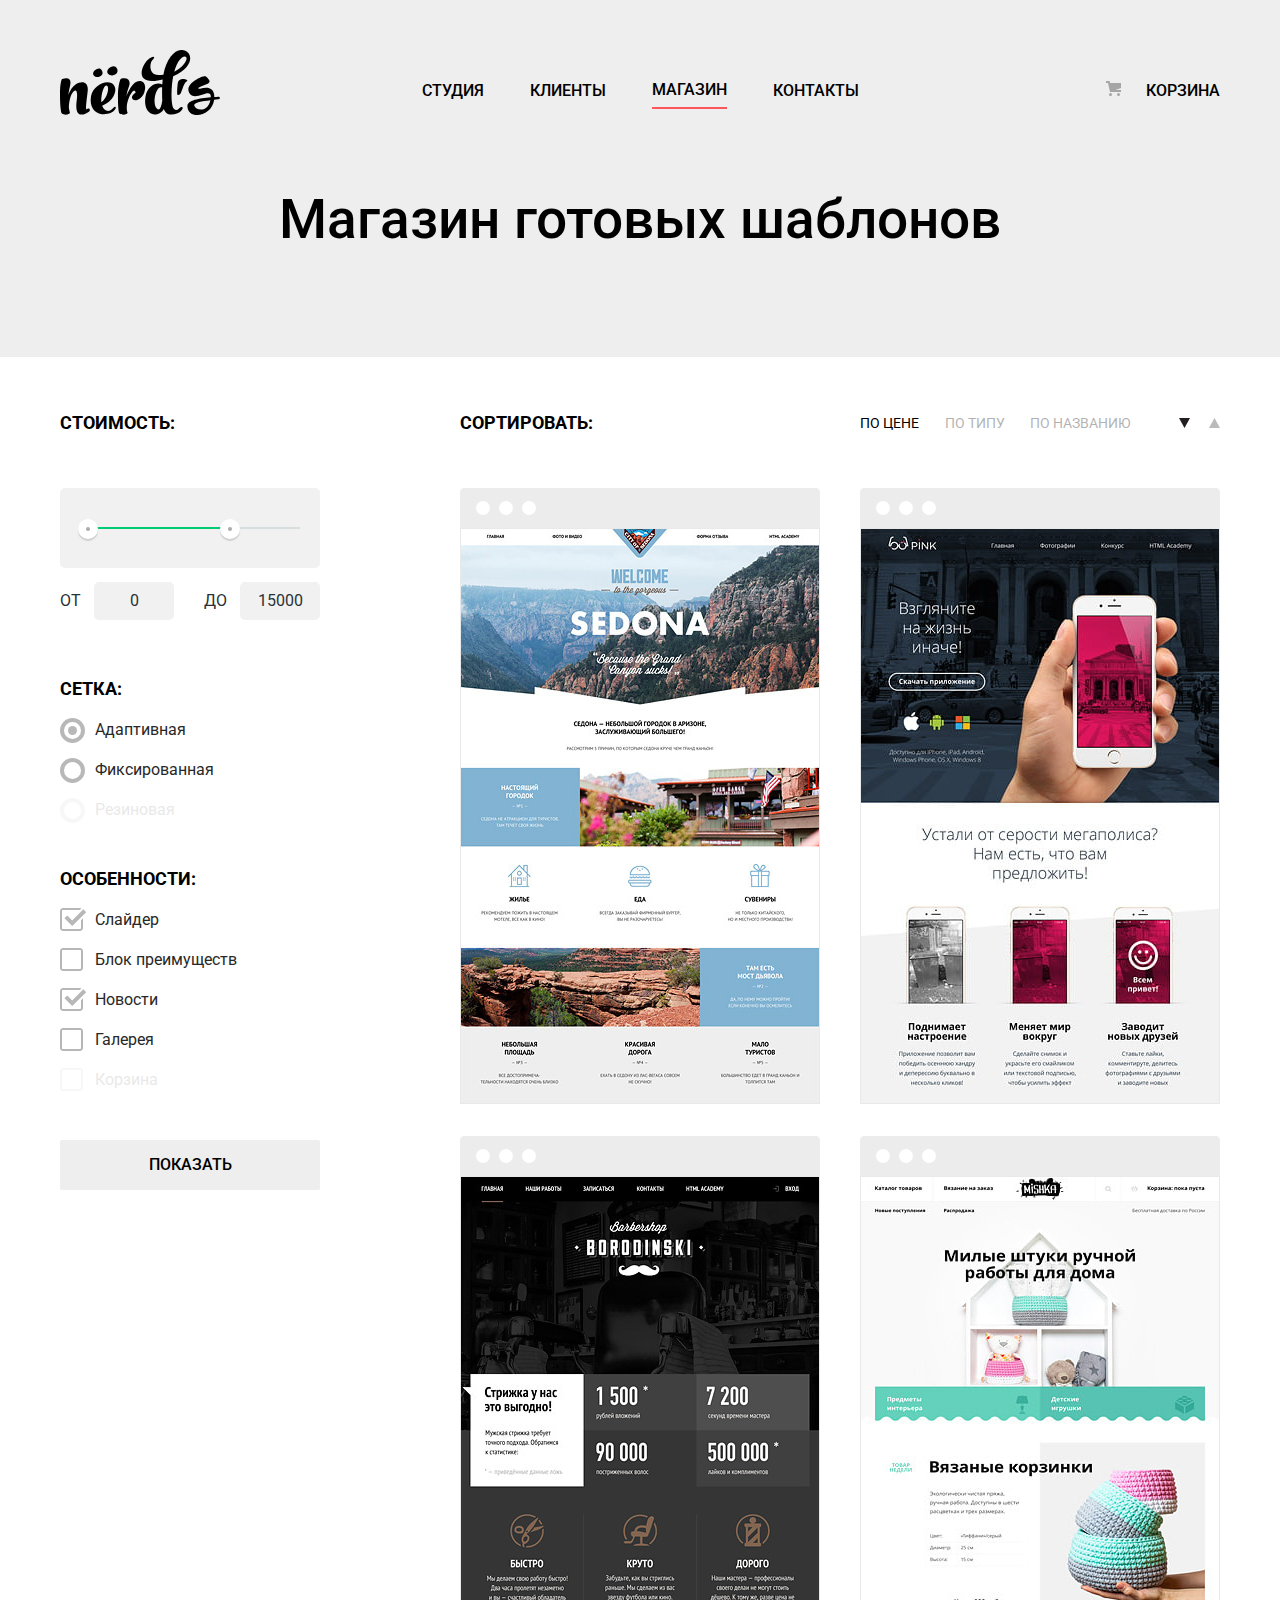
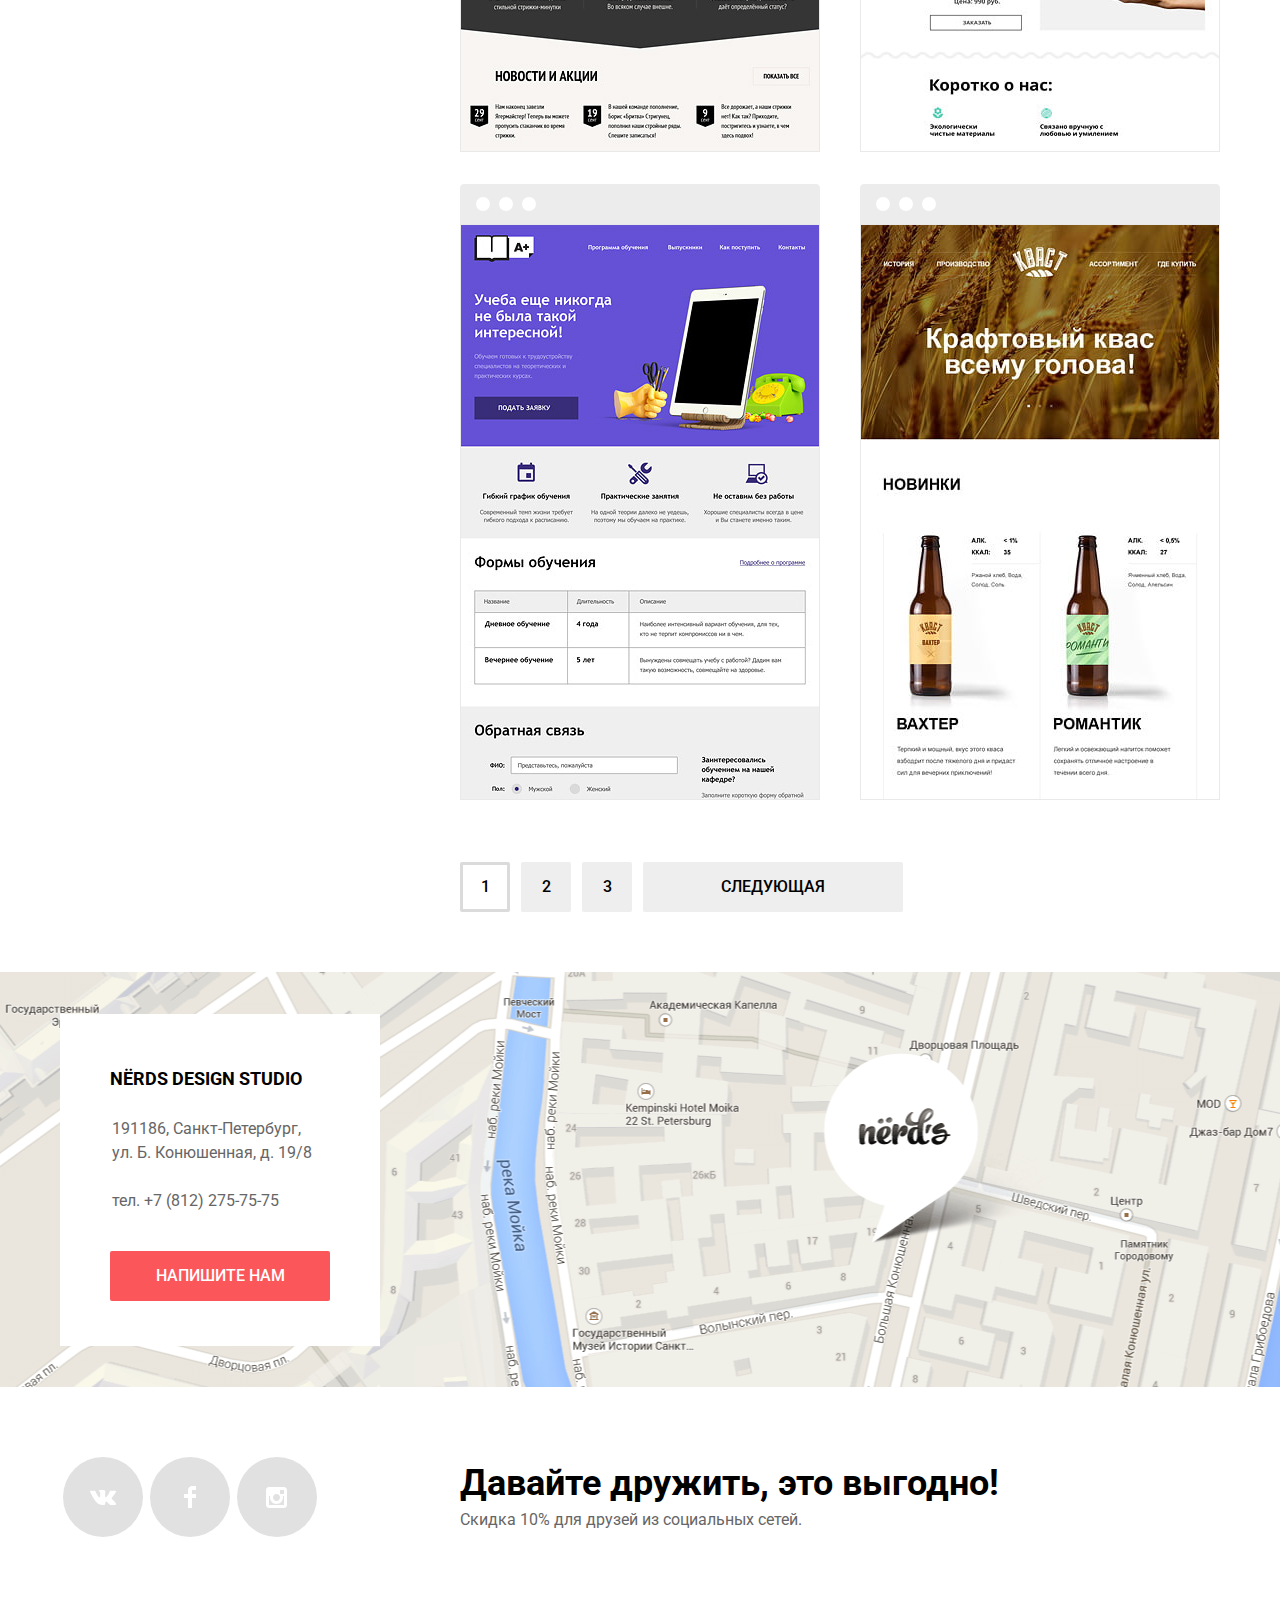
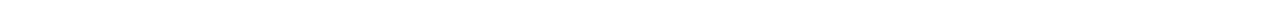
==== commit a54226f1: "Доработка проекта" ====
--- a/catalog.html
+++ b/catalog.html
@@ -234,21 +234,34 @@
 
     <!-- FOOTER -->
     <footer class="main-footer">
-      <section class="footer-location">
-        <h2 class="visually-hidden">Где мы находимся</h2>
-        <div class="address-wrapper container">
-          <div class="address">
+      <section class="footer-map">
+        <div class="map-interactive">
+          <iframe 
+            src="https://yandex.ru/map-widget/v1/-/CCQxQUHO8A" 
+            frameborder="1" allowfullscreen="true">
+          </iframe>
+        </div>
+
+        <div class="contacts-wrapper container">
+          <div class="contacts">
             <h3>Nёrds design studio</h3>
             <p>
-              191186, Санкт-Петербург,<br>
-              ул. Б. Конюшенная, д. 19/8<br><br>
-              тел. +7 (812) 275-75-75<br>
+              <a class="address" href="https://yandex.ru/maps/-/CCQxQUHOLB" target="_blank">
+                191186, Санкт-Петербург,<br>
+                ул. Б. Конюшенная, д. 19/8<br>
+              </a>
+
+              <a class="telephone" href="tel:+78122757575">
+                <span>
+                  тел. +7 (812) 275-75-75<br>
+                </span>
+              </a>
             </p>
-            <a class="button button_pink" href="write-us.html">Напишите нам</a>
+            <a class="button button_pink button-write-us" href="write-us.html">Напишите нам</a>
           </div>
         </div>
       </section>
-
+      
       <section class="footer-social container">
         <h2 class="visually-hidden">Мы в социальных сетях</h2>
         <ul class="social-list">
@@ -270,24 +283,32 @@
     </footer>
 
     <!-- MODAL -->
-    <section class="write-us visually-hidden">
+    <section class="write-us">
       <h2>Напишите нам</h2>
-      <form action="http://echo.htmlacademy.ru" method="post">
-        <p>
-          <label for="write-us-name">Ваше имя:</label>
-          <input id="write-us-name" name="name" type="text" placeholder="Имя Фамилия">
+      <form class="write-us-form" action="http://echo.htmlacademy.ru" method="post">
+        <p class="write-us-contacts">
+          <label>
+            Ваше имя: <br> 
+            <input name="name" type="text" placeholder="Имя Фамилия" required>
+          </label>
+          <label>
+            Ваш e-mail: <br>
+            <input name="email" type="email" placeholder="email@example.com" required>
+          </label>
         </p>
-        <p>
-          <label for="write-us-email">Ваш e-mail:</label>
-          <input id="write-us-email" name="email" type="email" placeholder="email@example.com">
+        <p class="write-us-message">
+          <label>
+            Текст письма: <br>
+            <textarea name="message" placeholder="В свободной форме" required></textarea>
+          </label>
         </p>
-        <p>
-          <label for="write-us-message">Текст письма:</label>
-          <textarea id="write-us-message" name="message" placeholder="В свободной форме"></textarea>
+        <p class="write-us-submit">
+          <button class="button button_pink" type="submit">Отправить</button>
         </p>
-        <button class="button button_pink" type="submit">Отправить</button>
       </form>
-      <button type="button">Закрыть</button>
+      <button class="write-us-close" type="button">Закрыть</button>
     </section>
+
+    <script src="js/write-us.js"></script>
   </body>
 </html>--- a/css/style.css
+++ b/css/style.css
@@ -265,13 +265,13 @@
   cursor: pointer;
 }
 
-.slider-controls i::after {
+.slider-controls i::before {
   content: "";
 
   position: absolute;
   top: 8px;
   left: 8px;
-  z-index: 1;
+  z-index: 2;
 
   width: 18px;
   height: 18px;
@@ -281,13 +281,13 @@
   border-radius: 50%;
 }
 
-.slider-controls .active::before {
+.slider-controls i.active::after {
   content: "";
-
+  
   position: absolute;
   left: 50%;
   top: 50%;
-  z-index: 2;
+  z-index: 3;
 
   width: 4px;
   height: 4px;
@@ -299,6 +299,8 @@
 }
 
 .slider-list {
+  position: relative;
+  min-height: 423px;
   margin: 0;
   padding: 0;
 
@@ -306,14 +308,26 @@
 }
 
 .slider-item {
-  display: none;
+  position: absolute;
+  visibility: hidden;
+  width: 100%;
   padding: 0;
   padding-top: 70px;
   padding-bottom: 80px;
-}
-
-.slider-item:nth-child(1) {
-  display: block;
+
+  opacity: 0;
+}
+
+.slider-show {
+  visibility: visible;
+  opacity: 1;
+  transition: opacity 1.5s, visibility 1.5s;
+}
+
+.slider-hidden {
+  visibility: hidden;
+  opacity: 0;
+  transition: opacity 1.5s, visibility 1.5s;
 }
 
 .slider-item:nth-child(1) {
@@ -493,7 +507,6 @@
 
 .criteria-list {
   display: flex;
-  /* justify-content: space-between; */
 
   margin: 0;
   padding: 0;
@@ -922,6 +935,9 @@
   position: relative;
 
   margin-bottom: 32px;
+  box-shadow: none;
+
+  transition: box-shadow 0.3s;
 }
 
 .templates-item:hover {
@@ -933,42 +949,50 @@
 }
 
 .templates-item:hover .cover-img {
-  outline: none;
+  outline-color: rgba(233, 233, 233, 0);
+}
+
+.templates-item:hover .template-info {
+  visibility: visible;
+  opacity: 1;
 }
 
 .cover-border {
   display: block;
 
   opacity: 0.1;
+
+  transition: opacity 0.3s;
 }
 
 .cover-img {
   display: block;
 
-  outline: 1px solid #ededed;
+  outline: 1px solid rgba(233, 233, 233, 1);
   outline-offset: -1px;
+
+  transition: outline-color 0.3s;
 }
 
 .template-info {
-  display: none;
+  visibility: hidden;
   position: absolute;
   bottom: 0;
+
+  box-sizing: border-box;
+  width: 100%;
+  height: 231px;
+
   padding-top: 32px;
   padding-left: 60px;
   padding-right: 60px;
   padding-bottom: 45px;
 
-  box-sizing: border-box;
-  width: 100%;
-  height: 231px;
-
   text-align: center;
-
   background-color: #eeeeee;
-}
-
-.templates-item:hover .template-info {
-  display: block;
+  opacity: 0;
+
+  transition: visibility 0.3s, opacity 0.3s;
 }
 
 .template-info .title {
@@ -1041,10 +1065,6 @@
 }
 
 /* FOOTER */
-.main-footer {
-  margin-bottom: 70px;
-}
-
 .footer-location {
   height: 415px;
   margin-bottom: 70px;
@@ -1054,7 +1074,27 @@
   background-repeat: no-repeat;
 }
 
-.address-wrapper {
+.footer-map {
+  position: relative;
+  height: 415px;
+}
+
+.map-interactive {
+  position: absolute;
+  background-image: url("../img/location-on-map.png");
+  background-position: center -160px;
+  width: 100%;
+  height: 100%;
+}
+
+.map-interactive iframe {
+  width: 100%;
+  height: 100%;
+
+  border: none;
+}
+
+.contacts-wrapper {
   display: flex;
   flex-direction: column;
   justify-content: center;
@@ -1062,7 +1102,7 @@
   height: 100%;
 }
 
-.address {
+.contacts {
   padding-top: 50px;
   padding-bottom: 45px;
   padding-left: 50px;
@@ -1070,9 +1110,11 @@
 
   vertical-align: middle;
   background-color: #ffffff;
-}
-
-.address h3 {
+
+  z-index: 20;
+}
+
+.contacts h3 {
   margin: 0;
   padding: 0;
   margin-bottom: 23px;
@@ -1083,24 +1125,45 @@
   text-transform: uppercase;
 }
 
-.address p {
-  margin: 0;
-  padding: 0;
+.contacts p {
+  margin: 0;
+  padding: 0;
+
+  padding-left: 2px;
+}
+
+.contacts .address,
+.contacts .telephone {
+  display: block;
+
+  line-height: 24px;
+  color: #666666;
+}
+
+.contacts .address:hover,
+.contacts .telephone:hover {
+  color: #fb565a;
+}
+
+.contacts .address {
+  margin-bottom: 24px;
+}
+
+.contacts .telephone {
   margin-bottom: 38px;
-  padding-left: 2px;
-
-  line-height: 18px;
-  color: #666666;
-}
-
-.address .button {
+}
+
+.contacts .button {
   display: block;
   width: 220px;
+
   padding: 16px 0;
 }
 
 .footer-social {
   display: flex;
+  margin-top: 70px;
+  margin-bottom: 70px;
 }
 
 .social-list {
@@ -1168,10 +1231,67 @@
 }
 
 /* MODAL */
+.write-us {
+  visibility: hidden;
+  position: fixed;
+  box-sizing: border-box;
+
+  bottom: 180px;
+  left: 50%;
+  z-index: 100;
+
+  width: 960px;
+  height: 590px;
+
+  margin-left: -480px;
+  padding: 70px 100px;
+
+  background-color: #ffffff;
+
+  box-shadow: 0 20px 40px rgba(0, 0, 0, 0.7);
+}
+
+.write-us-show {
+  visibility: visible;
+
+  animation: move-in 0.6s;
+  transition: visibility 0.6s;
+}
+
+.write-us-hidden {
+  visibility: hidden;
+
+  animation: move-out 0.6s;
+  transition: visibility 0.6s;
+}
+
+.write-us-send {
+  visibility: hidden;
+
+  animation: move-send 0.6s;
+}
+
+.write-us-error {
+  animation: shake 0.6s;
+}
+
 .write-us h2 {
+  margin: 0;
+
   font-size: 45px;
   font-weight: 500;
   line-height: 45px;
+}
+
+.write-us p {
+  margin: 0;
+  margin-top: 40px;
+}
+
+.write-us-contacts {
+  display: flex;
+  justify-content: space-between;
+  flex-wrap: wrap;
 }
 
 .write-us label {
@@ -1182,7 +1302,18 @@
 
 .write-us input,
 .write-us textarea {
+  box-sizing: border-box;
+  width: 100%;
+  padding: 14px;
+  margin-top: 10px;
+
   border: 2px solid #d7dcde;
+  border-radius: 4px;
+}
+
+.write-us input:invalid,
+.write-us textarea:invalid {
+  border: 2px solid #e74246;
 }
 
 .write-us input:hover,
@@ -1193,9 +1324,138 @@
 .write-us input:focus,
 .write-us textarea:focus {
   border: 2px solid #000000;
-}
-
-.write-us input:invalid,
-.write-us textarea:invalid {
-  border: 2px solid #e74246;
+  outline: none;
+}
+
+.write-us-contacts label {
+  width: 360px;
+}
+
+.write-us button[type="submit"] {
+  width: 260px;
+  padding: 16px 0;
+}
+
+.write-us textarea {
+  height: 118px;
+  resize: none;
+}
+
+.write-us-close {
+  position: absolute;
+  top: 75px;
+  right: 87px;
+
+  font-size: 0;
+
+  width: 26px;
+  height: 26px;
+
+  background-color: transparent;
+  border: none;
+  opacity: 0.3;
+  cursor: pointer;
+}
+
+.write-us-close::before,
+.write-us-close::after {
+  position: absolute;
+  top: 11px;
+  right: 0;
+
+  content: "";
+
+  width: 26px;
+  height: 4px;
+
+  border-radius: 2px;
+  background-color: #fb565a;
+}
+
+.write-us-close::before {
+  transform: rotate(45deg);
+}
+
+.write-us-close::after {
+  transform: rotate(-45deg);
+}
+
+.write-us-close:hover {
+  opacity: 1;
+}
+
+.write-us-close:focus,
+.write-us-close:active {
+  opacity: 0.1;
+  outline: none;
+}
+
+/* ANIMATION */
+
+@keyframes move-in {
+  0% {
+    transform: translateX(-2000px);
+  }
+
+  70% {
+    transform: translateX(30px);
+  }
+
+  90% {
+    transform: translateX(-10px);
+  }
+
+  100% {
+    transform: translateX(0);
+  }
+}
+
+@keyframes move-out {
+  0% {
+    transform: translateX(0);
+  }
+
+  20% {
+    transform: translateX(30px);
+  }
+
+  100% {
+    transform: translateX(-2000px);
+  }
+}
+
+@keyframes move-send {
+  0% {
+    transform: translateX(0);
+  }
+
+  20% {
+    transform: translateX(-30px);
+  }
+
+  100% {
+    transform: translateX(2000px);
+  }
+}
+
+@keyframes shake {
+  0%,
+  100% {
+    transform: translateX(0);
+  }
+
+  10%,
+  30%,
+  50%,
+  70%,
+  90% {
+    transform: translateX(-10px);
+  }
+
+  20%,
+  40%,
+  60%,
+  80% {
+    transform: translateX(10px);
+  }
 }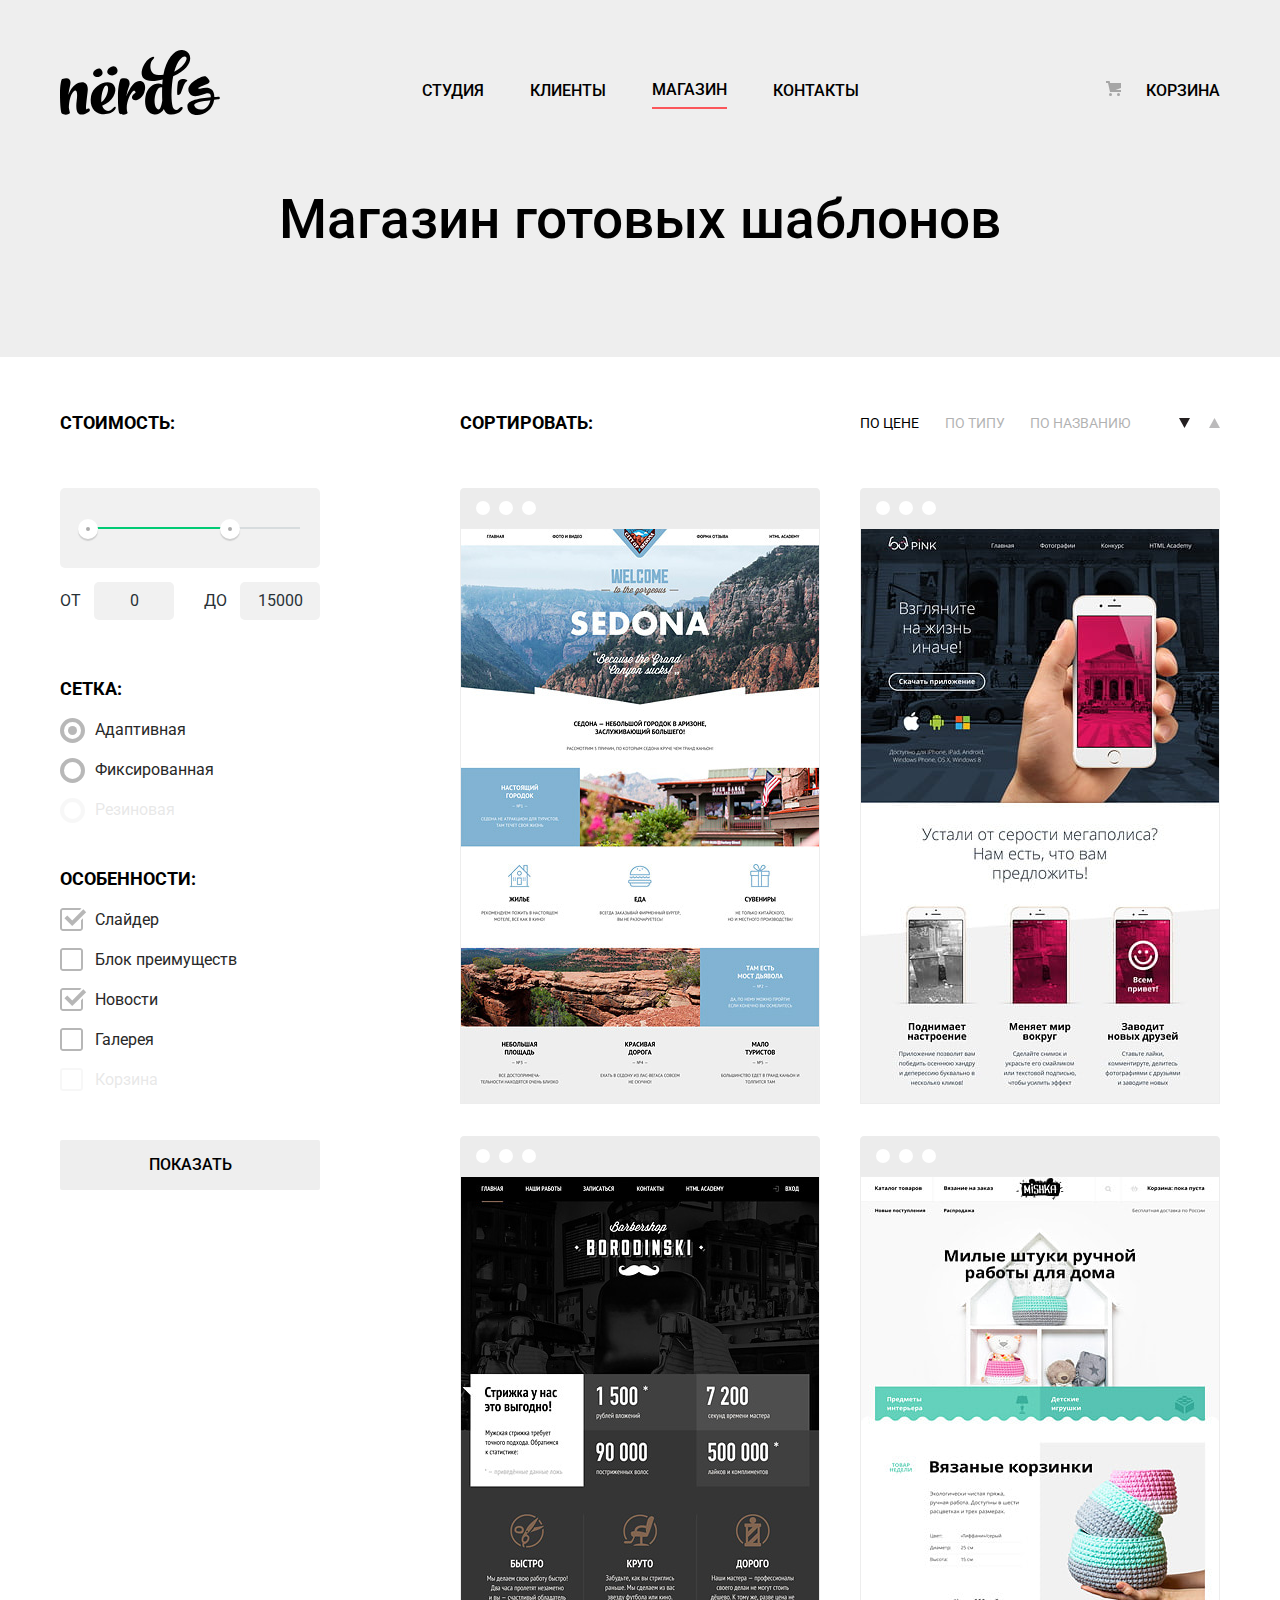
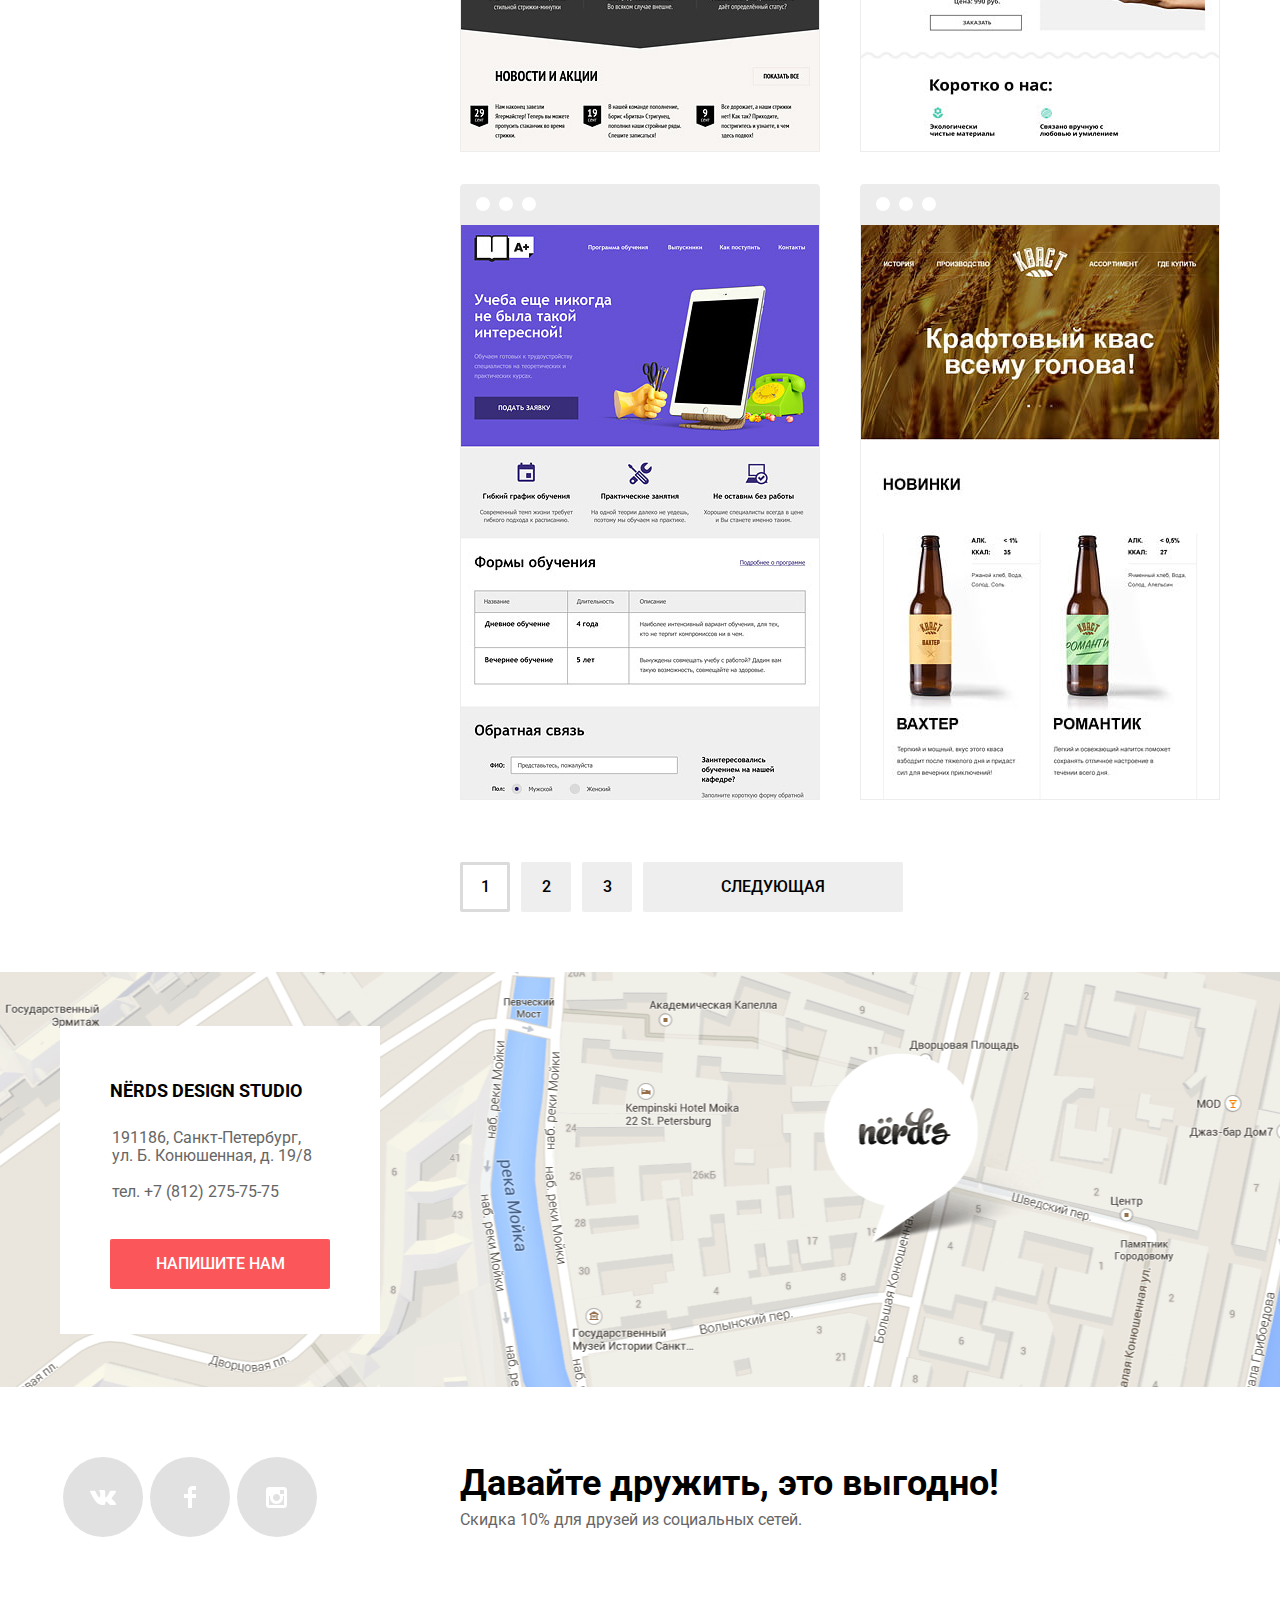
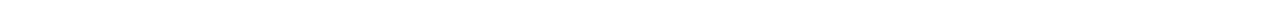
==== commit bc7dd765: "Revert "Доработка проекта"" ====
--- a/catalog.html
+++ b/catalog.html
@@ -234,34 +234,21 @@
 
     <!-- FOOTER -->
     <footer class="main-footer">
-      <section class="footer-map">
-        <div class="map-interactive">
-          <iframe 
-            src="https://yandex.ru/map-widget/v1/-/CCQxQUHO8A" 
-            frameborder="1" allowfullscreen="true">
-          </iframe>
-        </div>
-
-        <div class="contacts-wrapper container">
-          <div class="contacts">
+      <section class="footer-location">
+        <h2 class="visually-hidden">Где мы находимся</h2>
+        <div class="address-wrapper container">
+          <div class="address">
             <h3>Nёrds design studio</h3>
             <p>
-              <a class="address" href="https://yandex.ru/maps/-/CCQxQUHOLB" target="_blank">
-                191186, Санкт-Петербург,<br>
-                ул. Б. Конюшенная, д. 19/8<br>
-              </a>
-
-              <a class="telephone" href="tel:+78122757575">
-                <span>
-                  тел. +7 (812) 275-75-75<br>
-                </span>
-              </a>
+              191186, Санкт-Петербург,<br>
+              ул. Б. Конюшенная, д. 19/8<br><br>
+              тел. +7 (812) 275-75-75<br>
             </p>
-            <a class="button button_pink button-write-us" href="write-us.html">Напишите нам</a>
+            <a class="button button_pink" href="write-us.html">Напишите нам</a>
           </div>
         </div>
       </section>
-      
+
       <section class="footer-social container">
         <h2 class="visually-hidden">Мы в социальных сетях</h2>
         <ul class="social-list">
@@ -283,32 +270,24 @@
     </footer>
 
     <!-- MODAL -->
-    <section class="write-us">
+    <section class="write-us visually-hidden">
       <h2>Напишите нам</h2>
-      <form class="write-us-form" action="http://echo.htmlacademy.ru" method="post">
-        <p class="write-us-contacts">
-          <label>
-            Ваше имя: <br> 
-            <input name="name" type="text" placeholder="Имя Фамилия" required>
-          </label>
-          <label>
-            Ваш e-mail: <br>
-            <input name="email" type="email" placeholder="email@example.com" required>
-          </label>
+      <form action="http://echo.htmlacademy.ru" method="post">
+        <p>
+          <label for="write-us-name">Ваше имя:</label>
+          <input id="write-us-name" name="name" type="text" placeholder="Имя Фамилия">
         </p>
-        <p class="write-us-message">
-          <label>
-            Текст письма: <br>
-            <textarea name="message" placeholder="В свободной форме" required></textarea>
-          </label>
+        <p>
+          <label for="write-us-email">Ваш e-mail:</label>
+          <input id="write-us-email" name="email" type="email" placeholder="email@example.com">
         </p>
-        <p class="write-us-submit">
-          <button class="button button_pink" type="submit">Отправить</button>
+        <p>
+          <label for="write-us-message">Текст письма:</label>
+          <textarea id="write-us-message" name="message" placeholder="В свободной форме"></textarea>
         </p>
+        <button class="button button_pink" type="submit">Отправить</button>
       </form>
-      <button class="write-us-close" type="button">Закрыть</button>
+      <button type="button">Закрыть</button>
     </section>
-
-    <script src="js/write-us.js"></script>
   </body>
 </html>--- a/css/style.css
+++ b/css/style.css
@@ -265,13 +265,13 @@
   cursor: pointer;
 }
 
-.slider-controls i::before {
+.slider-controls i::after {
   content: "";
 
   position: absolute;
   top: 8px;
   left: 8px;
-  z-index: 2;
+  z-index: 1;
 
   width: 18px;
   height: 18px;
@@ -281,13 +281,13 @@
   border-radius: 50%;
 }
 
-.slider-controls i.active::after {
+.slider-controls .active::before {
   content: "";
-  
+
   position: absolute;
   left: 50%;
   top: 50%;
-  z-index: 3;
+  z-index: 2;
 
   width: 4px;
   height: 4px;
@@ -299,8 +299,6 @@
 }
 
 .slider-list {
-  position: relative;
-  min-height: 423px;
   margin: 0;
   padding: 0;
 
@@ -308,26 +306,14 @@
 }
 
 .slider-item {
-  position: absolute;
-  visibility: hidden;
-  width: 100%;
+  display: none;
   padding: 0;
   padding-top: 70px;
   padding-bottom: 80px;
-
-  opacity: 0;
-}
-
-.slider-show {
-  visibility: visible;
-  opacity: 1;
-  transition: opacity 1.5s, visibility 1.5s;
-}
-
-.slider-hidden {
-  visibility: hidden;
-  opacity: 0;
-  transition: opacity 1.5s, visibility 1.5s;
+}
+
+.slider-item:nth-child(1) {
+  display: block;
 }
 
 .slider-item:nth-child(1) {
@@ -507,6 +493,7 @@
 
 .criteria-list {
   display: flex;
+  /* justify-content: space-between; */
 
   margin: 0;
   padding: 0;
@@ -935,9 +922,6 @@
   position: relative;
 
   margin-bottom: 32px;
-  box-shadow: none;
-
-  transition: box-shadow 0.3s;
 }
 
 .templates-item:hover {
@@ -949,50 +933,42 @@
 }
 
 .templates-item:hover .cover-img {
-  outline-color: rgba(233, 233, 233, 0);
-}
-
-.templates-item:hover .template-info {
-  visibility: visible;
-  opacity: 1;
+  outline: none;
 }
 
 .cover-border {
   display: block;
 
   opacity: 0.1;
-
-  transition: opacity 0.3s;
 }
 
 .cover-img {
   display: block;
 
-  outline: 1px solid rgba(233, 233, 233, 1);
+  outline: 1px solid #ededed;
   outline-offset: -1px;
-
-  transition: outline-color 0.3s;
 }
 
 .template-info {
-  visibility: hidden;
+  display: none;
   position: absolute;
   bottom: 0;
-
-  box-sizing: border-box;
-  width: 100%;
-  height: 231px;
-
   padding-top: 32px;
   padding-left: 60px;
   padding-right: 60px;
   padding-bottom: 45px;
 
+  box-sizing: border-box;
+  width: 100%;
+  height: 231px;
+
   text-align: center;
+
   background-color: #eeeeee;
-  opacity: 0;
-
-  transition: visibility 0.3s, opacity 0.3s;
+}
+
+.templates-item:hover .template-info {
+  display: block;
 }
 
 .template-info .title {
@@ -1065,6 +1041,10 @@
 }
 
 /* FOOTER */
+.main-footer {
+  margin-bottom: 70px;
+}
+
 .footer-location {
   height: 415px;
   margin-bottom: 70px;
@@ -1074,27 +1054,7 @@
   background-repeat: no-repeat;
 }
 
-.footer-map {
-  position: relative;
-  height: 415px;
-}
-
-.map-interactive {
-  position: absolute;
-  background-image: url("../img/location-on-map.png");
-  background-position: center -160px;
-  width: 100%;
-  height: 100%;
-}
-
-.map-interactive iframe {
-  width: 100%;
-  height: 100%;
-
-  border: none;
-}
-
-.contacts-wrapper {
+.address-wrapper {
   display: flex;
   flex-direction: column;
   justify-content: center;
@@ -1102,7 +1062,7 @@
   height: 100%;
 }
 
-.contacts {
+.address {
   padding-top: 50px;
   padding-bottom: 45px;
   padding-left: 50px;
@@ -1110,11 +1070,9 @@
 
   vertical-align: middle;
   background-color: #ffffff;
-
-  z-index: 20;
-}
-
-.contacts h3 {
+}
+
+.address h3 {
   margin: 0;
   padding: 0;
   margin-bottom: 23px;
@@ -1125,45 +1083,24 @@
   text-transform: uppercase;
 }
 
-.contacts p {
-  margin: 0;
-  padding: 0;
-
+.address p {
+  margin: 0;
+  padding: 0;
+  margin-bottom: 38px;
   padding-left: 2px;
-}
-
-.contacts .address,
-.contacts .telephone {
-  display: block;
-
-  line-height: 24px;
+
+  line-height: 18px;
   color: #666666;
 }
 
-.contacts .address:hover,
-.contacts .telephone:hover {
-  color: #fb565a;
-}
-
-.contacts .address {
-  margin-bottom: 24px;
-}
-
-.contacts .telephone {
-  margin-bottom: 38px;
-}
-
-.contacts .button {
+.address .button {
   display: block;
   width: 220px;
-
   padding: 16px 0;
 }
 
 .footer-social {
   display: flex;
-  margin-top: 70px;
-  margin-bottom: 70px;
 }
 
 .social-list {
@@ -1231,67 +1168,10 @@
 }
 
 /* MODAL */
-.write-us {
-  visibility: hidden;
-  position: fixed;
-  box-sizing: border-box;
-
-  bottom: 180px;
-  left: 50%;
-  z-index: 100;
-
-  width: 960px;
-  height: 590px;
-
-  margin-left: -480px;
-  padding: 70px 100px;
-
-  background-color: #ffffff;
-
-  box-shadow: 0 20px 40px rgba(0, 0, 0, 0.7);
-}
-
-.write-us-show {
-  visibility: visible;
-
-  animation: move-in 0.6s;
-  transition: visibility 0.6s;
-}
-
-.write-us-hidden {
-  visibility: hidden;
-
-  animation: move-out 0.6s;
-  transition: visibility 0.6s;
-}
-
-.write-us-send {
-  visibility: hidden;
-
-  animation: move-send 0.6s;
-}
-
-.write-us-error {
-  animation: shake 0.6s;
-}
-
 .write-us h2 {
-  margin: 0;
-
   font-size: 45px;
   font-weight: 500;
   line-height: 45px;
-}
-
-.write-us p {
-  margin: 0;
-  margin-top: 40px;
-}
-
-.write-us-contacts {
-  display: flex;
-  justify-content: space-between;
-  flex-wrap: wrap;
 }
 
 .write-us label {
@@ -1302,160 +1182,20 @@
 
 .write-us input,
 .write-us textarea {
-  box-sizing: border-box;
-  width: 100%;
-  padding: 14px;
-  margin-top: 10px;
-
   border: 2px solid #d7dcde;
-  border-radius: 4px;
+}
+
+.write-us input:hover,
+.write-us textarea:hover {
+  border: 2px solid #b4b9bb;
+}
+
+.write-us input:focus,
+.write-us textarea:focus {
+  border: 2px solid #000000;
 }
 
 .write-us input:invalid,
 .write-us textarea:invalid {
   border: 2px solid #e74246;
-}
-
-.write-us input:hover,
-.write-us textarea:hover {
-  border: 2px solid #b4b9bb;
-}
-
-.write-us input:focus,
-.write-us textarea:focus {
-  border: 2px solid #000000;
-  outline: none;
-}
-
-.write-us-contacts label {
-  width: 360px;
-}
-
-.write-us button[type="submit"] {
-  width: 260px;
-  padding: 16px 0;
-}
-
-.write-us textarea {
-  height: 118px;
-  resize: none;
-}
-
-.write-us-close {
-  position: absolute;
-  top: 75px;
-  right: 87px;
-
-  font-size: 0;
-
-  width: 26px;
-  height: 26px;
-
-  background-color: transparent;
-  border: none;
-  opacity: 0.3;
-  cursor: pointer;
-}
-
-.write-us-close::before,
-.write-us-close::after {
-  position: absolute;
-  top: 11px;
-  right: 0;
-
-  content: "";
-
-  width: 26px;
-  height: 4px;
-
-  border-radius: 2px;
-  background-color: #fb565a;
-}
-
-.write-us-close::before {
-  transform: rotate(45deg);
-}
-
-.write-us-close::after {
-  transform: rotate(-45deg);
-}
-
-.write-us-close:hover {
-  opacity: 1;
-}
-
-.write-us-close:focus,
-.write-us-close:active {
-  opacity: 0.1;
-  outline: none;
-}
-
-/* ANIMATION */
-
-@keyframes move-in {
-  0% {
-    transform: translateX(-2000px);
-  }
-
-  70% {
-    transform: translateX(30px);
-  }
-
-  90% {
-    transform: translateX(-10px);
-  }
-
-  100% {
-    transform: translateX(0);
-  }
-}
-
-@keyframes move-out {
-  0% {
-    transform: translateX(0);
-  }
-
-  20% {
-    transform: translateX(30px);
-  }
-
-  100% {
-    transform: translateX(-2000px);
-  }
-}
-
-@keyframes move-send {
-  0% {
-    transform: translateX(0);
-  }
-
-  20% {
-    transform: translateX(-30px);
-  }
-
-  100% {
-    transform: translateX(2000px);
-  }
-}
-
-@keyframes shake {
-  0%,
-  100% {
-    transform: translateX(0);
-  }
-
-  10%,
-  30%,
-  50%,
-  70%,
-  90% {
-    transform: translateX(-10px);
-  }
-
-  20%,
-  40%,
-  60%,
-  80% {
-    transform: translateX(10px);
-  }
 }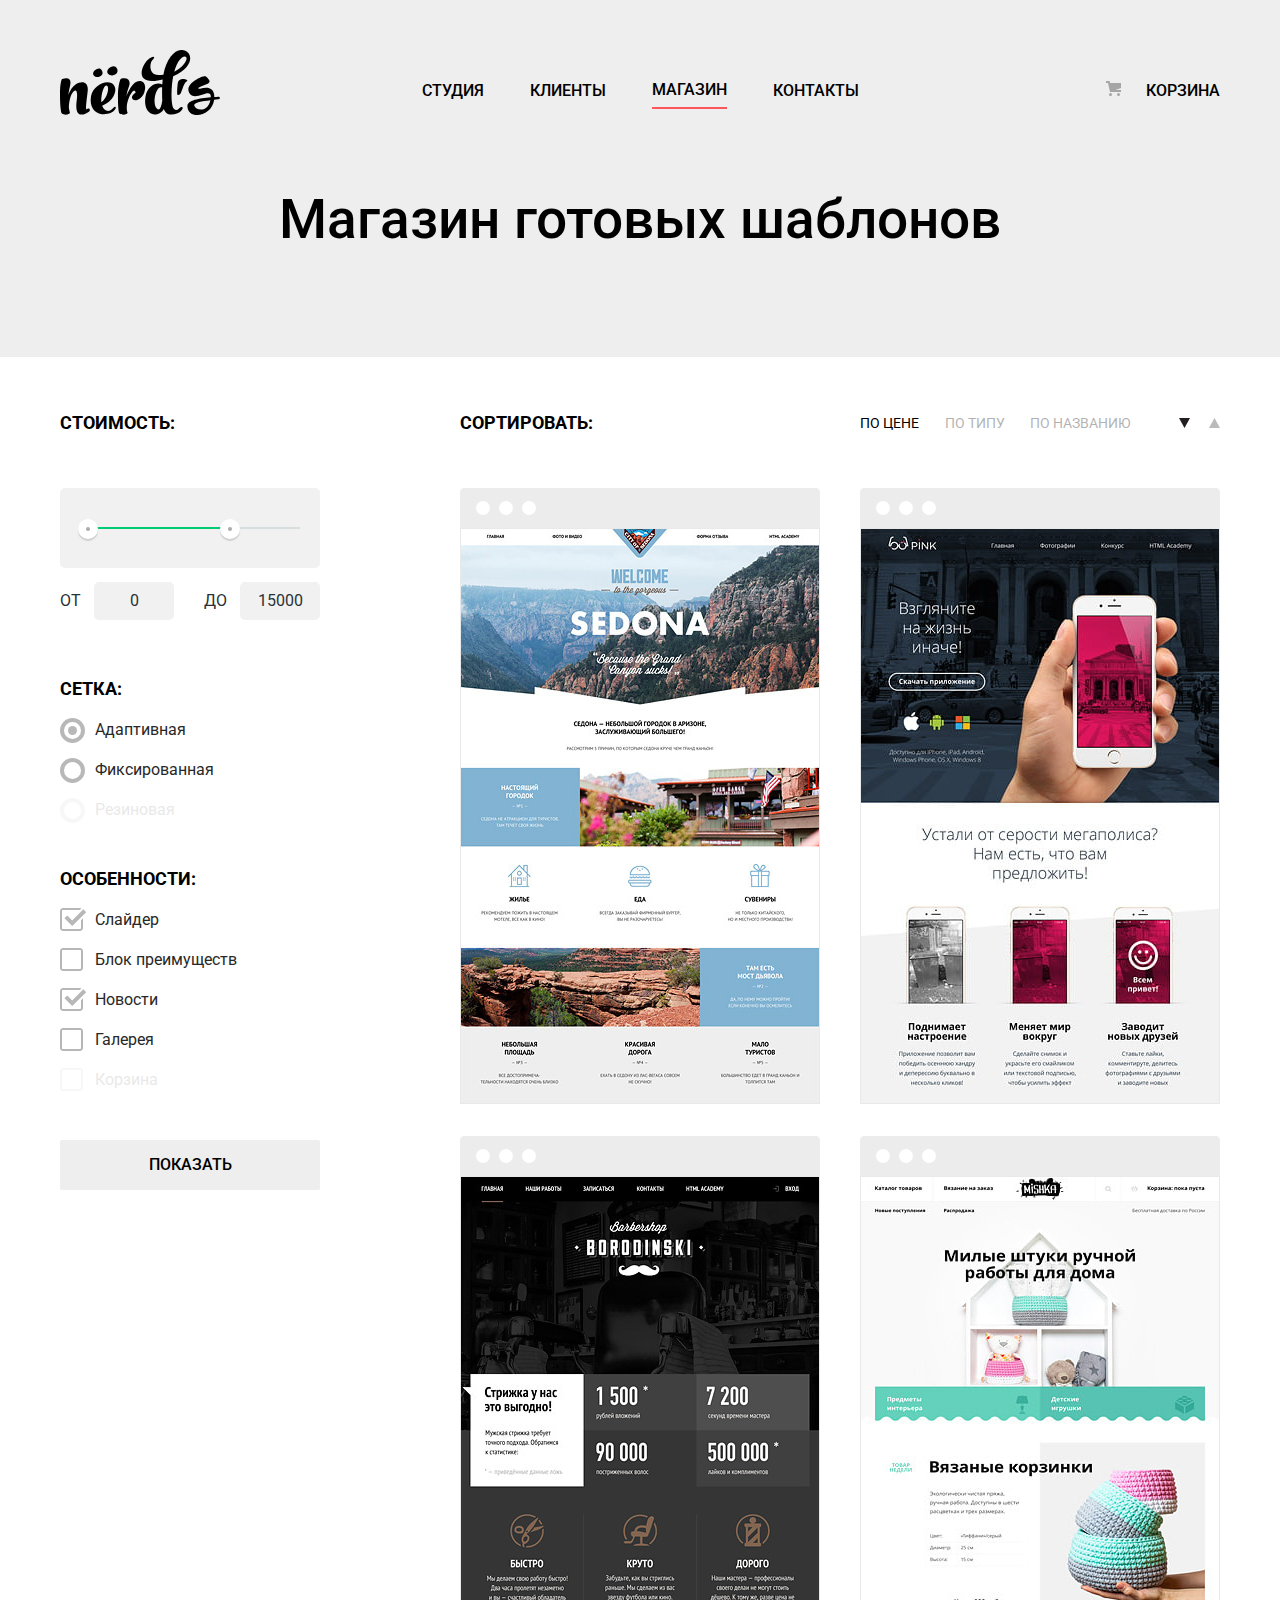
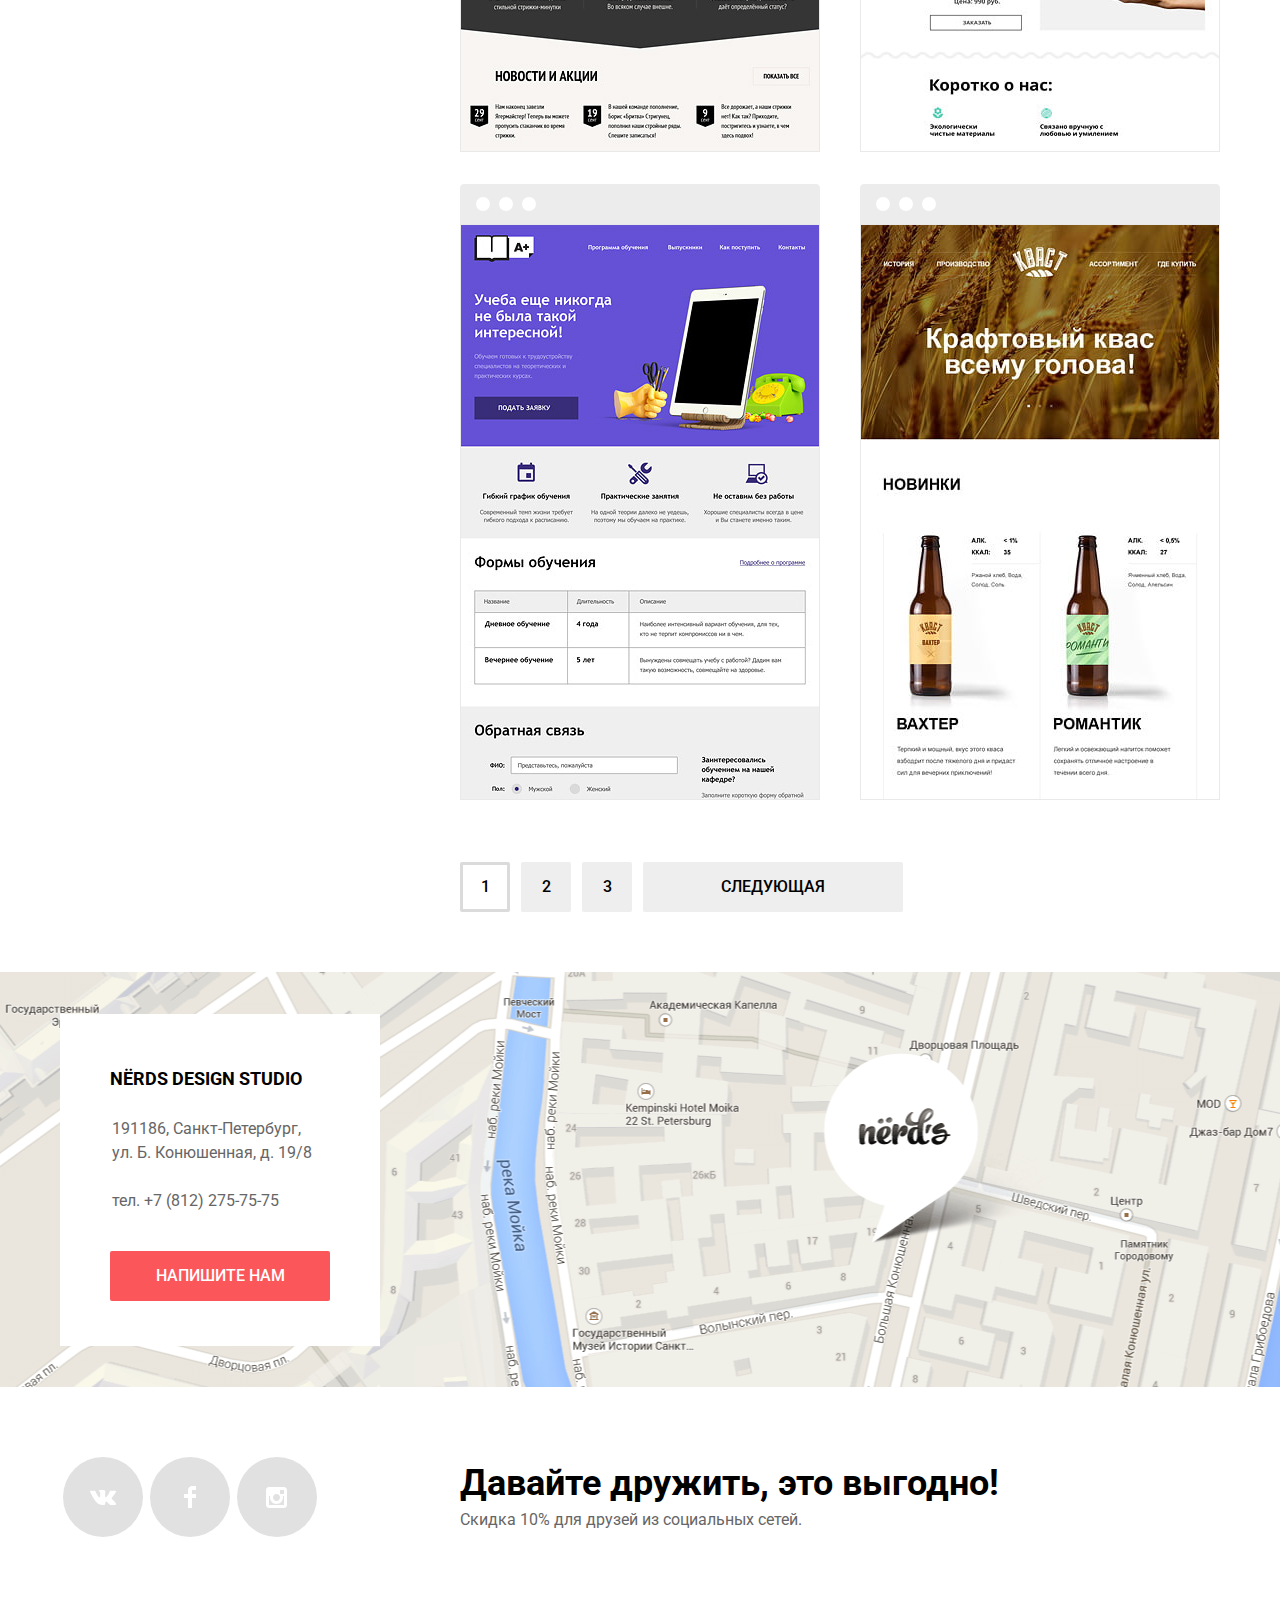
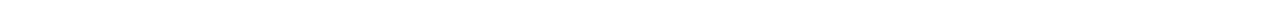
==== commit 5294175c: "Revert "Revert "Доработка проекта""" ====
--- a/catalog.html
+++ b/catalog.html
@@ -234,21 +234,34 @@
 
     <!-- FOOTER -->
     <footer class="main-footer">
-      <section class="footer-location">
-        <h2 class="visually-hidden">Где мы находимся</h2>
-        <div class="address-wrapper container">
-          <div class="address">
+      <section class="footer-map">
+        <div class="map-interactive">
+          <iframe 
+            src="https://yandex.ru/map-widget/v1/-/CCQxQUHO8A" 
+            frameborder="1" allowfullscreen="true">
+          </iframe>
+        </div>
+
+        <div class="contacts-wrapper container">
+          <div class="contacts">
             <h3>Nёrds design studio</h3>
             <p>
-              191186, Санкт-Петербург,<br>
-              ул. Б. Конюшенная, д. 19/8<br><br>
-              тел. +7 (812) 275-75-75<br>
+              <a class="address" href="https://yandex.ru/maps/-/CCQxQUHOLB" target="_blank">
+                191186, Санкт-Петербург,<br>
+                ул. Б. Конюшенная, д. 19/8<br>
+              </a>
+
+              <a class="telephone" href="tel:+78122757575">
+                <span>
+                  тел. +7 (812) 275-75-75<br>
+                </span>
+              </a>
             </p>
-            <a class="button button_pink" href="write-us.html">Напишите нам</a>
+            <a class="button button_pink button-write-us" href="write-us.html">Напишите нам</a>
           </div>
         </div>
       </section>
-
+      
       <section class="footer-social container">
         <h2 class="visually-hidden">Мы в социальных сетях</h2>
         <ul class="social-list">
@@ -270,24 +283,32 @@
     </footer>
 
     <!-- MODAL -->
-    <section class="write-us visually-hidden">
+    <section class="write-us">
       <h2>Напишите нам</h2>
-      <form action="http://echo.htmlacademy.ru" method="post">
-        <p>
-          <label for="write-us-name">Ваше имя:</label>
-          <input id="write-us-name" name="name" type="text" placeholder="Имя Фамилия">
+      <form class="write-us-form" action="http://echo.htmlacademy.ru" method="post">
+        <p class="write-us-contacts">
+          <label>
+            Ваше имя: <br> 
+            <input name="name" type="text" placeholder="Имя Фамилия" required>
+          </label>
+          <label>
+            Ваш e-mail: <br>
+            <input name="email" type="email" placeholder="email@example.com" required>
+          </label>
         </p>
-        <p>
-          <label for="write-us-email">Ваш e-mail:</label>
-          <input id="write-us-email" name="email" type="email" placeholder="email@example.com">
+        <p class="write-us-message">
+          <label>
+            Текст письма: <br>
+            <textarea name="message" placeholder="В свободной форме" required></textarea>
+          </label>
         </p>
-        <p>
-          <label for="write-us-message">Текст письма:</label>
-          <textarea id="write-us-message" name="message" placeholder="В свободной форме"></textarea>
+        <p class="write-us-submit">
+          <button class="button button_pink" type="submit">Отправить</button>
         </p>
-        <button class="button button_pink" type="submit">Отправить</button>
       </form>
-      <button type="button">Закрыть</button>
+      <button class="write-us-close" type="button">Закрыть</button>
     </section>
+
+    <script src="js/write-us.js"></script>
   </body>
 </html>--- a/css/style.css
+++ b/css/style.css
@@ -265,13 +265,13 @@
   cursor: pointer;
 }
 
-.slider-controls i::after {
+.slider-controls i::before {
   content: "";
 
   position: absolute;
   top: 8px;
   left: 8px;
-  z-index: 1;
+  z-index: 2;
 
   width: 18px;
   height: 18px;
@@ -281,13 +281,13 @@
   border-radius: 50%;
 }
 
-.slider-controls .active::before {
+.slider-controls i.active::after {
   content: "";
-
+  
   position: absolute;
   left: 50%;
   top: 50%;
-  z-index: 2;
+  z-index: 3;
 
   width: 4px;
   height: 4px;
@@ -299,6 +299,8 @@
 }
 
 .slider-list {
+  position: relative;
+  min-height: 423px;
   margin: 0;
   padding: 0;
 
@@ -306,14 +308,26 @@
 }
 
 .slider-item {
-  display: none;
+  position: absolute;
+  visibility: hidden;
+  width: 100%;
   padding: 0;
   padding-top: 70px;
   padding-bottom: 80px;
-}
-
-.slider-item:nth-child(1) {
-  display: block;
+
+  opacity: 0;
+}
+
+.slider-show {
+  visibility: visible;
+  opacity: 1;
+  transition: opacity 1.5s, visibility 1.5s;
+}
+
+.slider-hidden {
+  visibility: hidden;
+  opacity: 0;
+  transition: opacity 1.5s, visibility 1.5s;
 }
 
 .slider-item:nth-child(1) {
@@ -493,7 +507,6 @@
 
 .criteria-list {
   display: flex;
-  /* justify-content: space-between; */
 
   margin: 0;
   padding: 0;
@@ -922,6 +935,9 @@
   position: relative;
 
   margin-bottom: 32px;
+  box-shadow: none;
+
+  transition: box-shadow 0.3s;
 }
 
 .templates-item:hover {
@@ -933,42 +949,50 @@
 }
 
 .templates-item:hover .cover-img {
-  outline: none;
+  outline-color: rgba(233, 233, 233, 0);
+}
+
+.templates-item:hover .template-info {
+  visibility: visible;
+  opacity: 1;
 }
 
 .cover-border {
   display: block;
 
   opacity: 0.1;
+
+  transition: opacity 0.3s;
 }
 
 .cover-img {
   display: block;
 
-  outline: 1px solid #ededed;
+  outline: 1px solid rgba(233, 233, 233, 1);
   outline-offset: -1px;
+
+  transition: outline-color 0.3s;
 }
 
 .template-info {
-  display: none;
+  visibility: hidden;
   position: absolute;
   bottom: 0;
+
+  box-sizing: border-box;
+  width: 100%;
+  height: 231px;
+
   padding-top: 32px;
   padding-left: 60px;
   padding-right: 60px;
   padding-bottom: 45px;
 
-  box-sizing: border-box;
-  width: 100%;
-  height: 231px;
-
   text-align: center;
-
   background-color: #eeeeee;
-}
-
-.templates-item:hover .template-info {
-  display: block;
+  opacity: 0;
+
+  transition: visibility 0.3s, opacity 0.3s;
 }
 
 .template-info .title {
@@ -1041,10 +1065,6 @@
 }
 
 /* FOOTER */
-.main-footer {
-  margin-bottom: 70px;
-}
-
 .footer-location {
   height: 415px;
   margin-bottom: 70px;
@@ -1054,7 +1074,27 @@
   background-repeat: no-repeat;
 }
 
-.address-wrapper {
+.footer-map {
+  position: relative;
+  height: 415px;
+}
+
+.map-interactive {
+  position: absolute;
+  background-image: url("../img/location-on-map.png");
+  background-position: center -160px;
+  width: 100%;
+  height: 100%;
+}
+
+.map-interactive iframe {
+  width: 100%;
+  height: 100%;
+
+  border: none;
+}
+
+.contacts-wrapper {
   display: flex;
   flex-direction: column;
   justify-content: center;
@@ -1062,7 +1102,7 @@
   height: 100%;
 }
 
-.address {
+.contacts {
   padding-top: 50px;
   padding-bottom: 45px;
   padding-left: 50px;
@@ -1070,9 +1110,11 @@
 
   vertical-align: middle;
   background-color: #ffffff;
-}
-
-.address h3 {
+
+  z-index: 20;
+}
+
+.contacts h3 {
   margin: 0;
   padding: 0;
   margin-bottom: 23px;
@@ -1083,24 +1125,45 @@
   text-transform: uppercase;
 }
 
-.address p {
-  margin: 0;
-  padding: 0;
+.contacts p {
+  margin: 0;
+  padding: 0;
+
+  padding-left: 2px;
+}
+
+.contacts .address,
+.contacts .telephone {
+  display: block;
+
+  line-height: 24px;
+  color: #666666;
+}
+
+.contacts .address:hover,
+.contacts .telephone:hover {
+  color: #fb565a;
+}
+
+.contacts .address {
+  margin-bottom: 24px;
+}
+
+.contacts .telephone {
   margin-bottom: 38px;
-  padding-left: 2px;
-
-  line-height: 18px;
-  color: #666666;
-}
-
-.address .button {
+}
+
+.contacts .button {
   display: block;
   width: 220px;
+
   padding: 16px 0;
 }
 
 .footer-social {
   display: flex;
+  margin-top: 70px;
+  margin-bottom: 70px;
 }
 
 .social-list {
@@ -1168,10 +1231,67 @@
 }
 
 /* MODAL */
+.write-us {
+  visibility: hidden;
+  position: fixed;
+  box-sizing: border-box;
+
+  bottom: 180px;
+  left: 50%;
+  z-index: 100;
+
+  width: 960px;
+  height: 590px;
+
+  margin-left: -480px;
+  padding: 70px 100px;
+
+  background-color: #ffffff;
+
+  box-shadow: 0 20px 40px rgba(0, 0, 0, 0.7);
+}
+
+.write-us-show {
+  visibility: visible;
+
+  animation: move-in 0.6s;
+  transition: visibility 0.6s;
+}
+
+.write-us-hidden {
+  visibility: hidden;
+
+  animation: move-out 0.6s;
+  transition: visibility 0.6s;
+}
+
+.write-us-send {
+  visibility: hidden;
+
+  animation: move-send 0.6s;
+}
+
+.write-us-error {
+  animation: shake 0.6s;
+}
+
 .write-us h2 {
+  margin: 0;
+
   font-size: 45px;
   font-weight: 500;
   line-height: 45px;
+}
+
+.write-us p {
+  margin: 0;
+  margin-top: 40px;
+}
+
+.write-us-contacts {
+  display: flex;
+  justify-content: space-between;
+  flex-wrap: wrap;
 }
 
 .write-us label {
@@ -1182,7 +1302,18 @@
 
 .write-us input,
 .write-us textarea {
+  box-sizing: border-box;
+  width: 100%;
+  padding: 14px;
+  margin-top: 10px;
+
   border: 2px solid #d7dcde;
+  border-radius: 4px;
+}
+
+.write-us input:invalid,
+.write-us textarea:invalid {
+  border: 2px solid #e74246;
 }
 
 .write-us input:hover,
@@ -1193,9 +1324,138 @@
 .write-us input:focus,
 .write-us textarea:focus {
   border: 2px solid #000000;
-}
-
-.write-us input:invalid,
-.write-us textarea:invalid {
-  border: 2px solid #e74246;
+  outline: none;
+}
+
+.write-us-contacts label {
+  width: 360px;
+}
+
+.write-us button[type="submit"] {
+  width: 260px;
+  padding: 16px 0;
+}
+
+.write-us textarea {
+  height: 118px;
+  resize: none;
+}
+
+.write-us-close {
+  position: absolute;
+  top: 75px;
+  right: 87px;
+
+  font-size: 0;
+
+  width: 26px;
+  height: 26px;
+
+  background-color: transparent;
+  border: none;
+  opacity: 0.3;
+  cursor: pointer;
+}
+
+.write-us-close::before,
+.write-us-close::after {
+  position: absolute;
+  top: 11px;
+  right: 0;
+
+  content: "";
+
+  width: 26px;
+  height: 4px;
+
+  border-radius: 2px;
+  background-color: #fb565a;
+}
+
+.write-us-close::before {
+  transform: rotate(45deg);
+}
+
+.write-us-close::after {
+  transform: rotate(-45deg);
+}
+
+.write-us-close:hover {
+  opacity: 1;
+}
+
+.write-us-close:focus,
+.write-us-close:active {
+  opacity: 0.1;
+  outline: none;
+}
+
+/* ANIMATION */
+
+@keyframes move-in {
+  0% {
+    transform: translateX(-2000px);
+  }
+
+  70% {
+    transform: translateX(30px);
+  }
+
+  90% {
+    transform: translateX(-10px);
+  }
+
+  100% {
+    transform: translateX(0);
+  }
+}
+
+@keyframes move-out {
+  0% {
+    transform: translateX(0);
+  }
+
+  20% {
+    transform: translateX(30px);
+  }
+
+  100% {
+    transform: translateX(-2000px);
+  }
+}
+
+@keyframes move-send {
+  0% {
+    transform: translateX(0);
+  }
+
+  20% {
+    transform: translateX(-30px);
+  }
+
+  100% {
+    transform: translateX(2000px);
+  }
+}
+
+@keyframes shake {
+  0%,
+  100% {
+    transform: translateX(0);
+  }
+
+  10%,
+  30%,
+  50%,
+  70%,
+  90% {
+    transform: translateX(-10px);
+  }
+
+  20%,
+  40%,
+  60%,
+  80% {
+    transform: translateX(10px);
+  }
 }